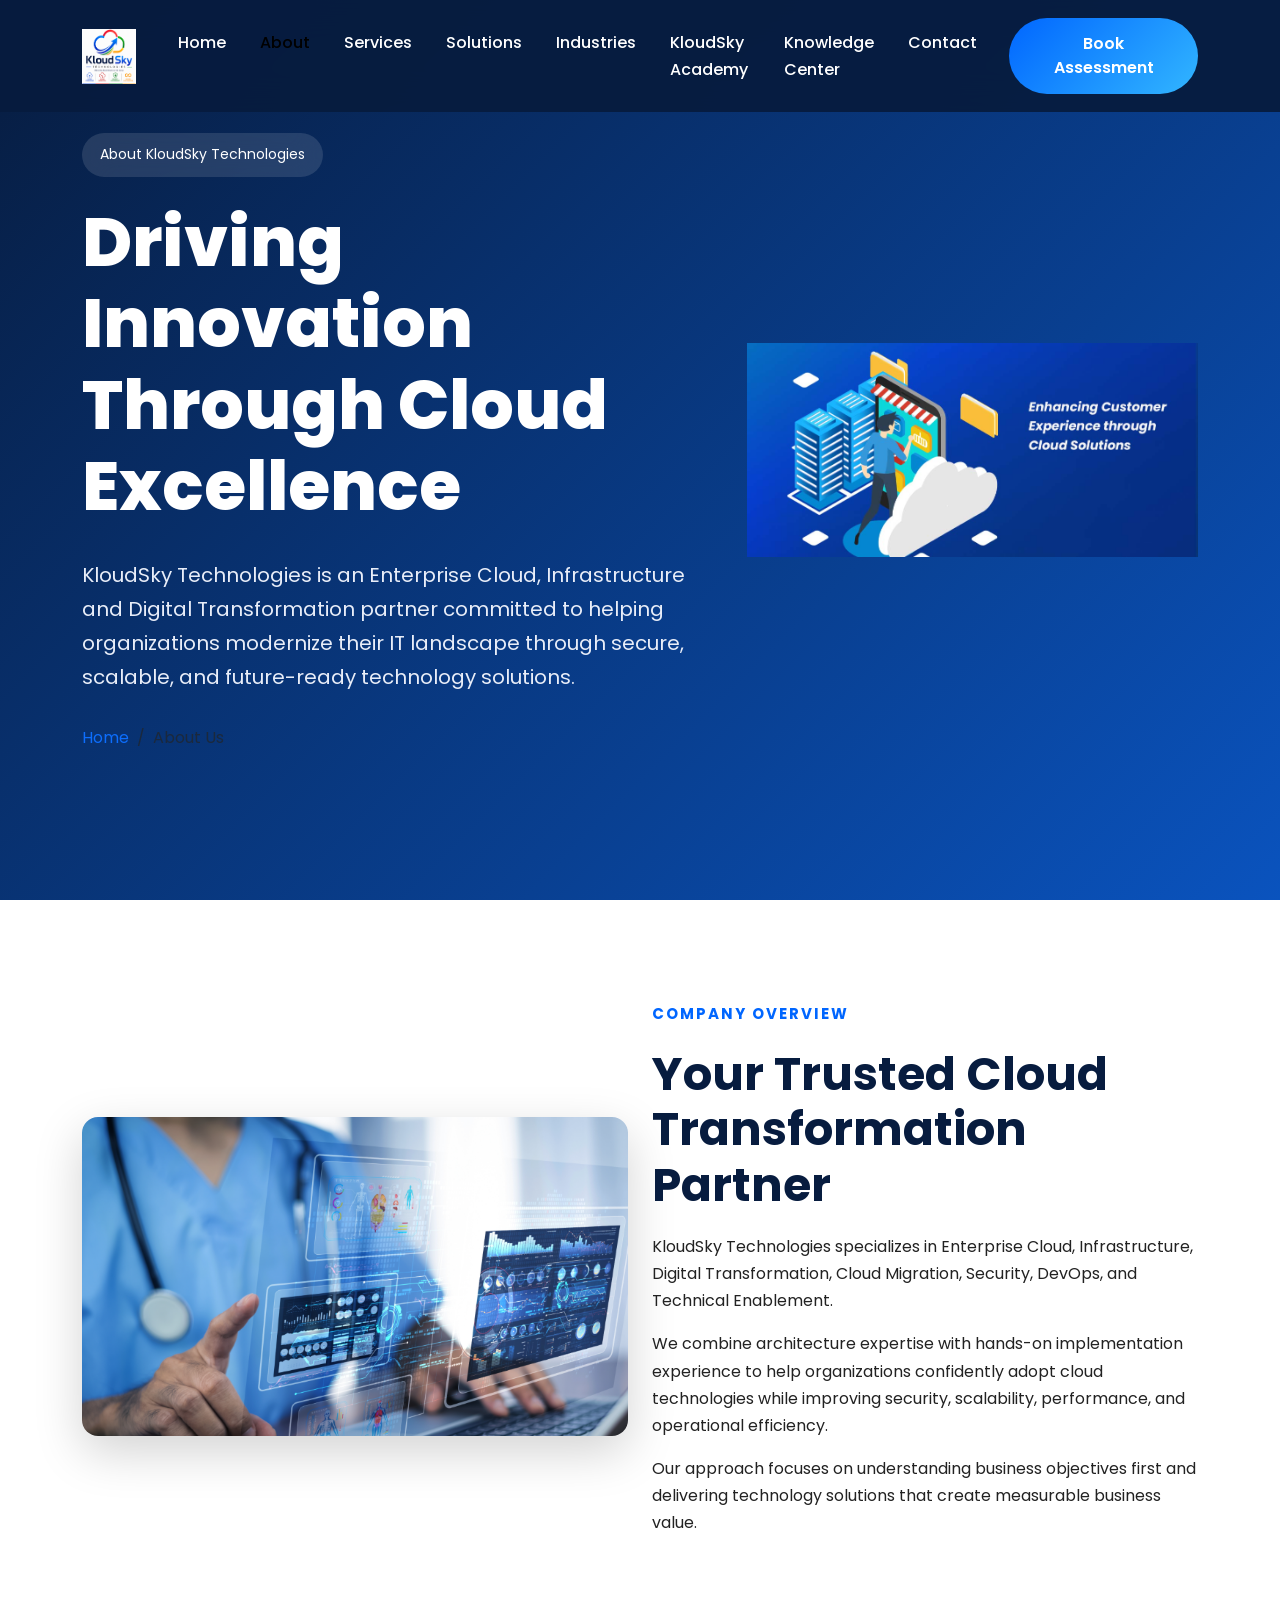
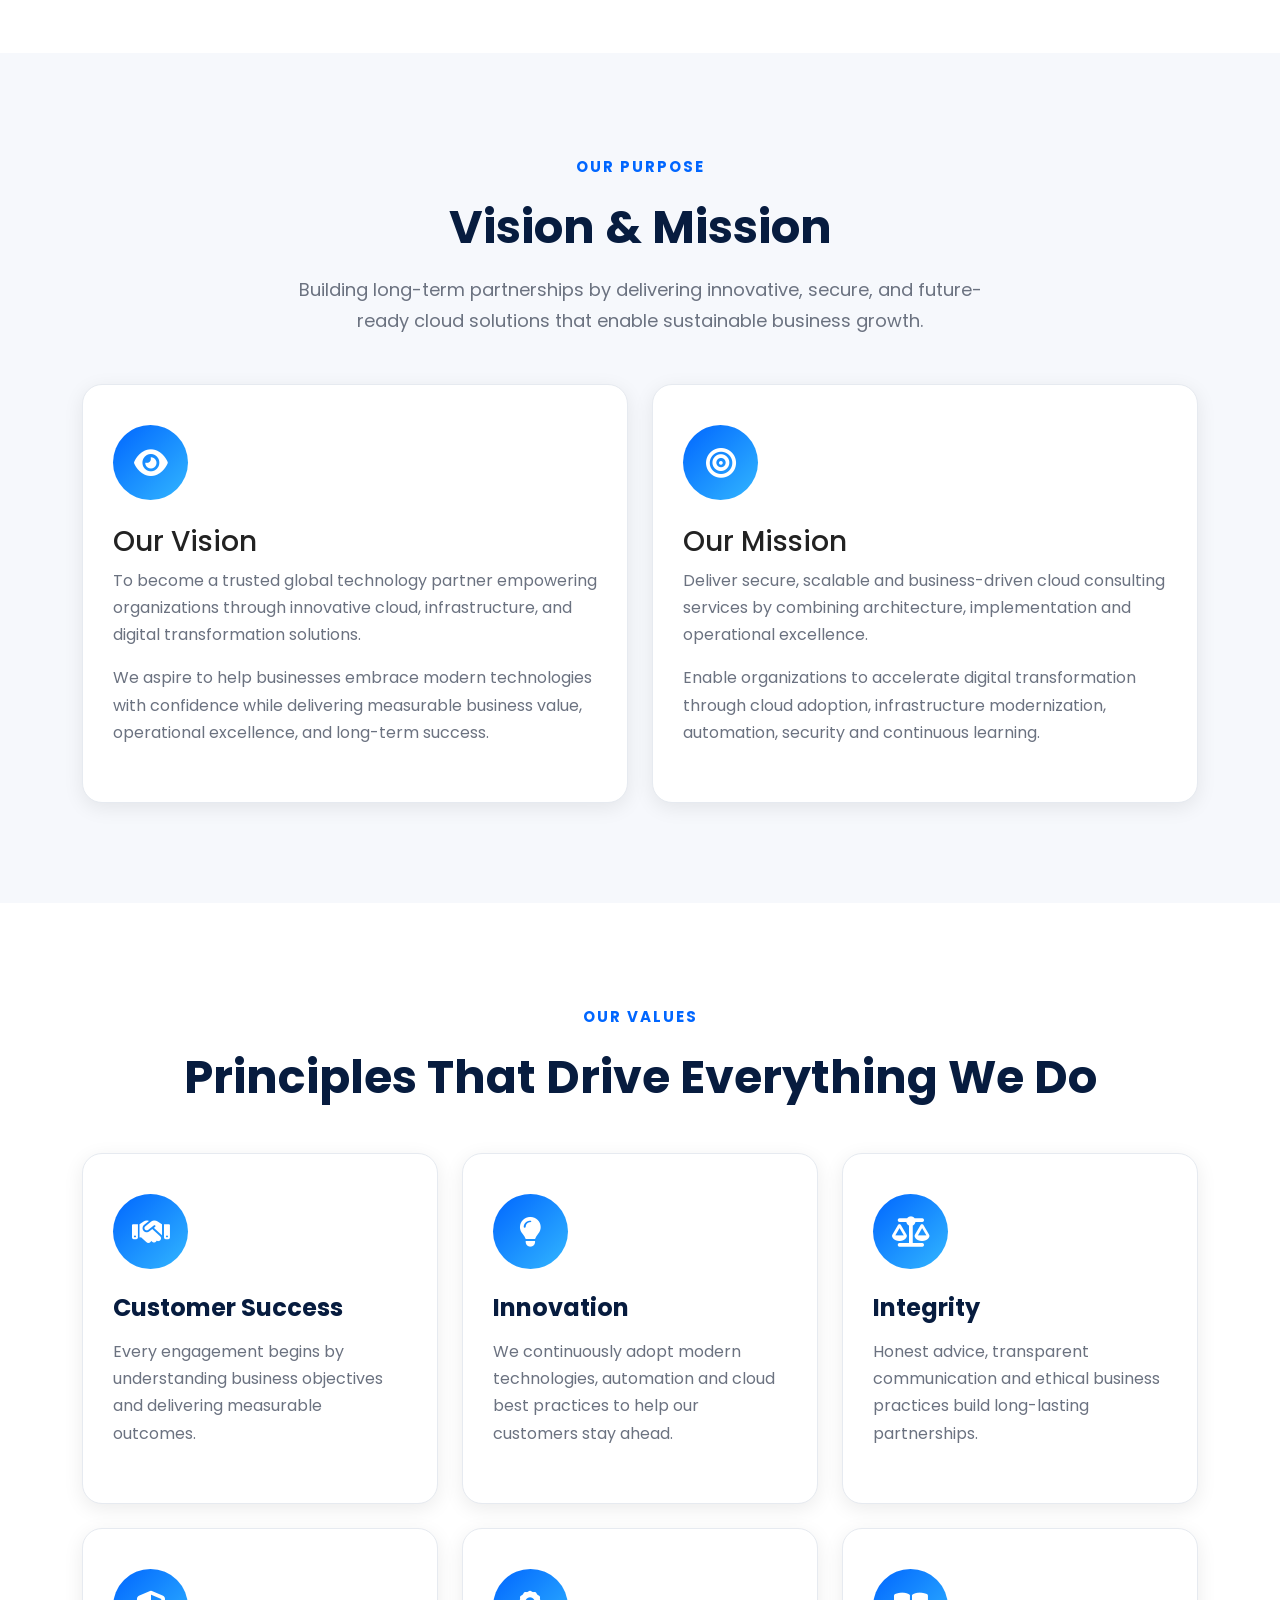
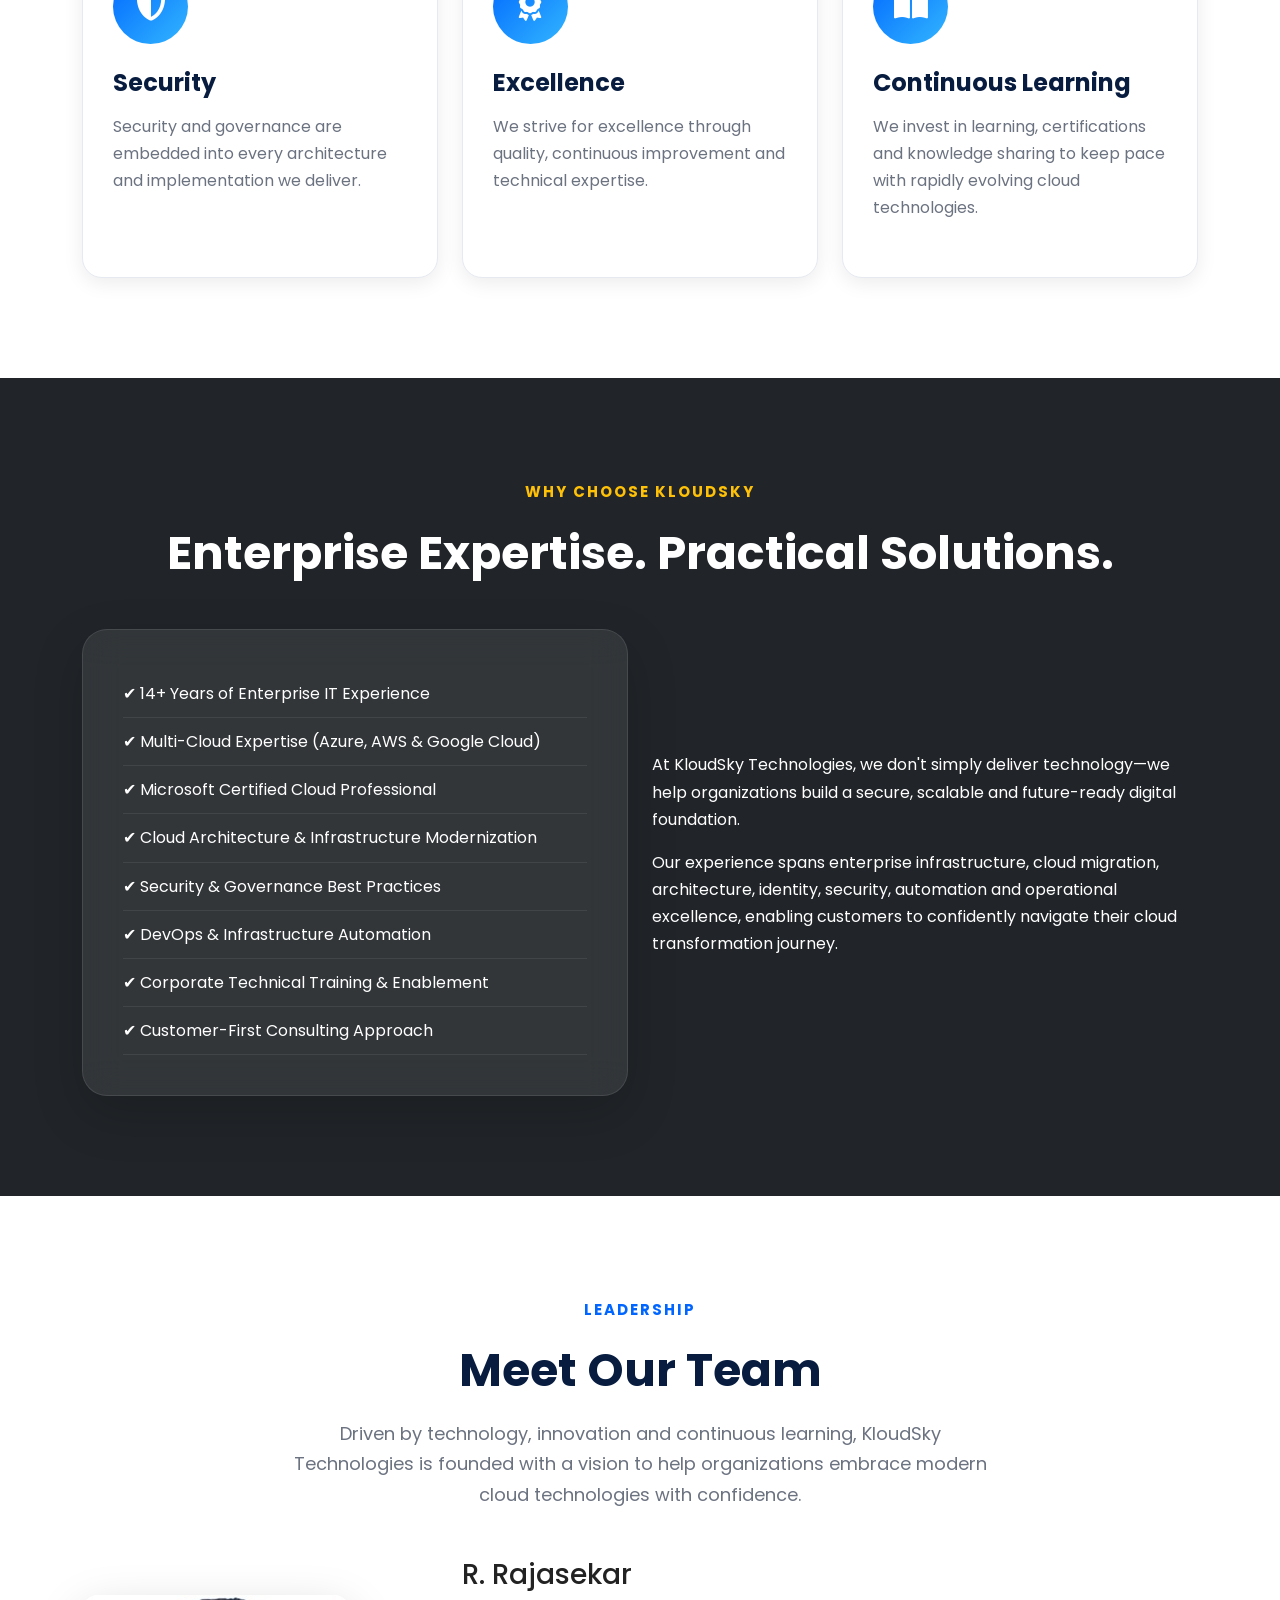
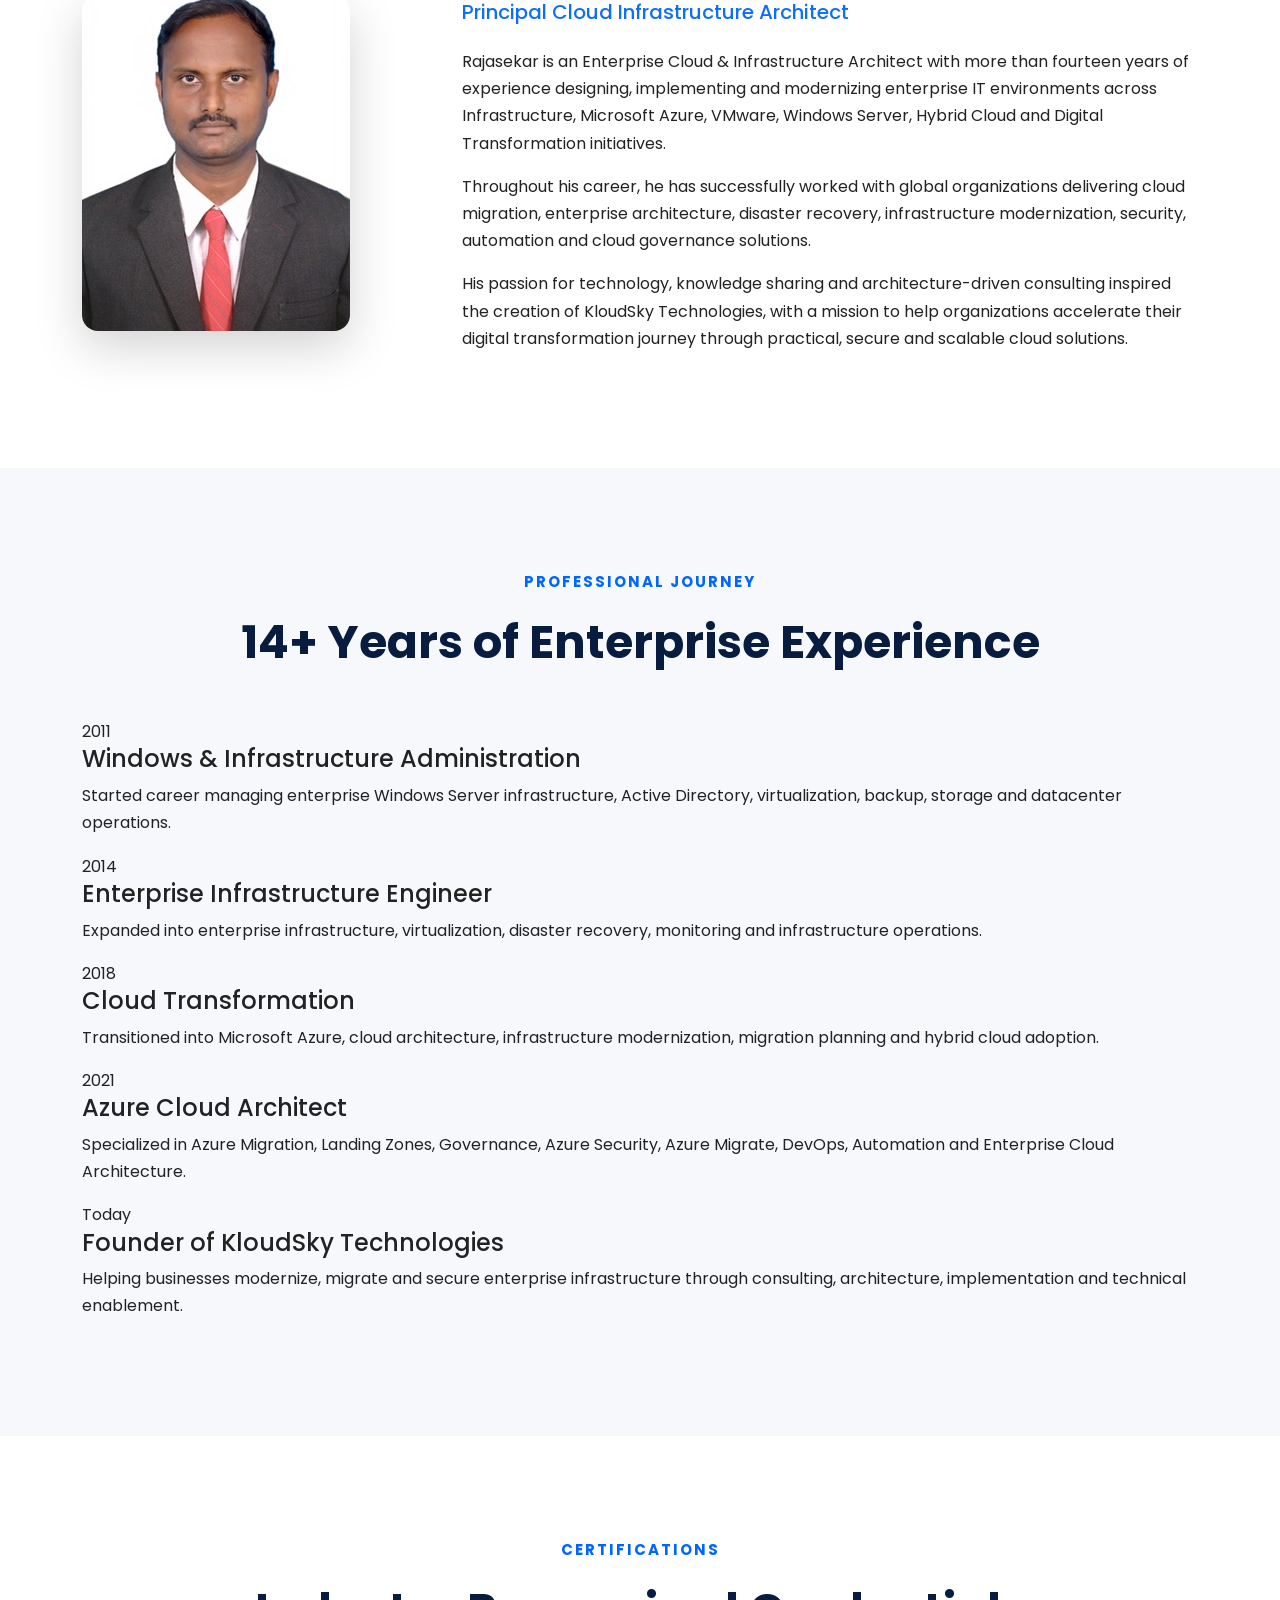
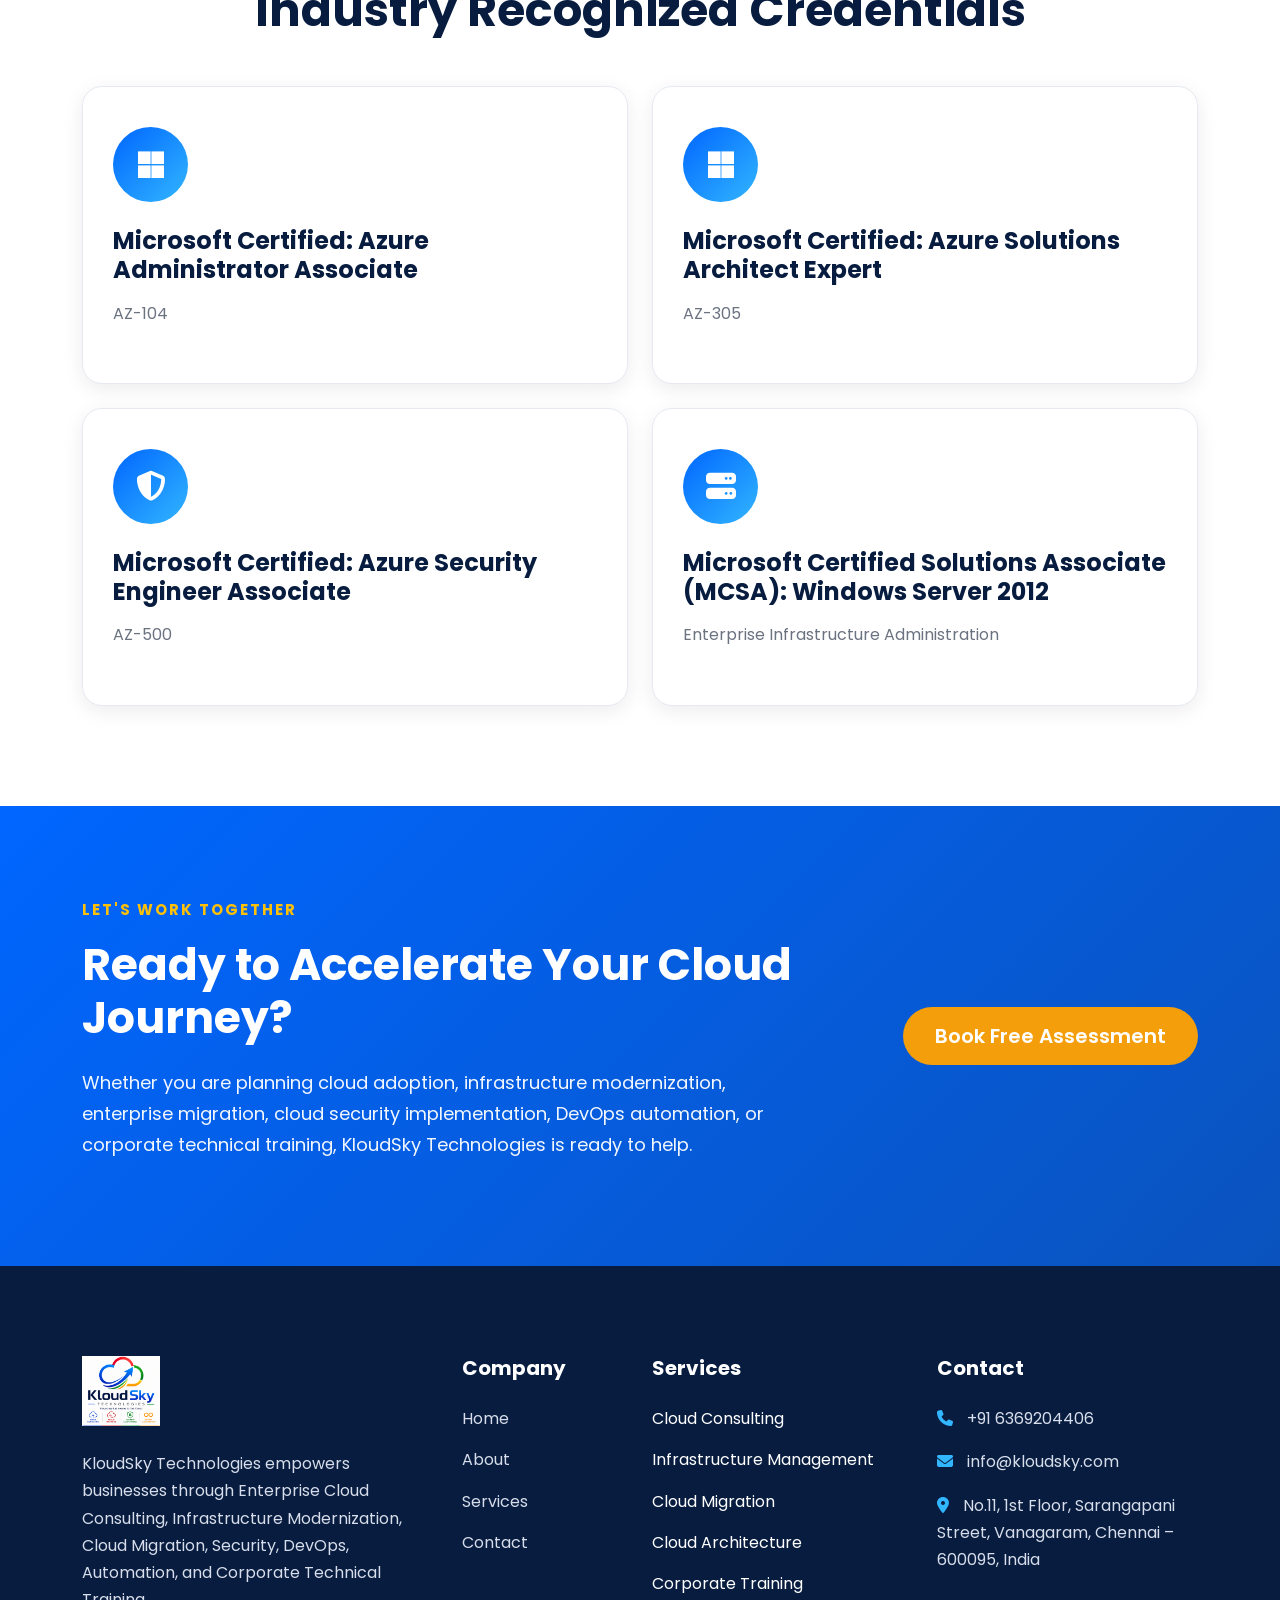
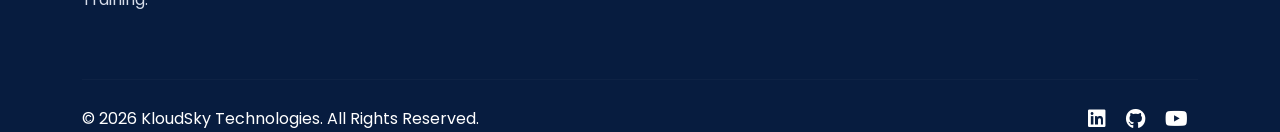
==== about.html @ 40ca948e "Update about.html" ====
<!DOCTYPE html>
<html lang="en">

<head>

    <!-- ===========================================================
        KloudSky Technologies
        About Us
    ============================================================ -->

    <meta charset="UTF-8">
    <meta name="viewport" content="width=device-width, initial-scale=1.0">

    <title>About Us | KloudSky Technologies</title>

    <meta name="description"
        content="Learn about KloudSky Technologies, our vision, mission, values, leadership, certifications and enterprise cloud consulting expertise.">

    <meta name="keywords"
        content="KloudSky, About, Cloud Consulting, Azure Architect, Infrastructure, Cloud Migration">

    <meta name="author"
        content="KloudSky Technologies">

    <!-- Bootstrap -->

    <link href="https://cdn.jsdelivr.net/npm/bootstrap@5.3.3/dist/css/bootstrap.min.css"
        rel="stylesheet">

    <!-- Font Awesome -->

    <link rel="stylesheet"
        href="https://cdnjs.cloudflare.com/ajax/libs/font-awesome/6.6.0/css/all.min.css">

    <!-- Google Font -->

    <link rel="preconnect"
        href="https://fonts.googleapis.com">

    <link rel="preconnect"
        href="https://fonts.gstatic.com"
        crossorigin>

    <link href="https://fonts.googleapis.com/css2?family=Poppins:wght@300;400;500;600;700;800&display=swap"
        rel="stylesheet">

    <!-- AOS -->

    <link href="https://unpkg.com/aos@2.3.4/dist/aos.css"
        rel="stylesheet">

    <!-- Shared CSS -->

    <link rel="stylesheet"
        href="assets/css/style.css">

</head>

<body>

    <!-- ==========================================
                Navigation
    =========================================== -->

    <header>

        <nav class="navbar navbar-expand-lg fixed-top">

            <div class="container">

                <a class="navbar-brand"
                    href="index.html">

                    <img src="assets/images/logo.png"
                        height="55"
                        alt="KloudSky">

                </a>

                <button class="navbar-toggler"
                    type="button"
                    data-bs-toggle="collapse"
                    data-bs-target="#navbarMenu">

                    <i class="fas fa-bars"></i>

                </button>

                <div class="collapse navbar-collapse"
                    id="navbarMenu">

                    <ul class="navbar-nav ms-auto">

                        <li class="nav-item">
                            <a href="index.html"
                                class="nav-link">
                                Home
                            </a>
                        </li>

                        <li class="nav-item">
                            <a href="about.html"
                                class="nav-link active">
                                About
                            </a>
                        </li>

                        <li class="nav-item">
                            <a href="services.html"
                                class="nav-link">
                                Services
                            </a>
                        </li>

                        <li class="nav-item">
                            <a href="solutions.html"
                                class="nav-link">
                                Solutions
                            </a>
                        </li>

                        <li class="nav-item">
                            <a href="industries.html"
                                class="nav-link">
                                Industries
                            </a>
                        </li>

                        <li class="nav-item">
                            <a href="academy.html"
                                class="nav-link">
                                KloudSky Academy
                            </a>
                        </li>

                        <li class="nav-item">
                            <a href="knowledge.html"
                                class="nav-link">
                                Knowledge Center
                            </a>
                        </li>

                        <li class="nav-item">
                            <a href="contact.html"
                                class="nav-link">
                                Contact
                            </a>
                        </li>

                    </ul>

                    <a href="contact.html"
                        class="btn btn-primary ms-lg-4">

                        Book Assessment

                    </a>

                </div>

            </div>

        </nav>

    </header>


    <!-- ==========================================
                About Hero Banner
    =========================================== -->

    <section class="hero-section">

        <div class="hero-overlay"></div>

        <div class="container">

            <div class="row align-items-center">

                <div class="col-lg-7">

                    <span class="hero-tag">

                        About KloudSky Technologies

                    </span>

                    <h1>

                        Driving Innovation Through
                        Cloud Excellence

                    </h1>

                    <p>

                        KloudSky Technologies is an Enterprise Cloud,
                        Infrastructure and Digital Transformation partner
                        committed to helping organizations modernize
                        their IT landscape through secure, scalable,
                        and future-ready technology solutions.

                    </p>

                    <nav aria-label="breadcrumb">

                        <ol class="breadcrumb">

                            <li class="breadcrumb-item">

                                <a href="index.html">

                                    Home

                                </a>

                            </li>

                            <li class="breadcrumb-item active">

                                About Us

                            </li>

                        </ol>

                    </nav>

                </div>

                <div class="col-lg-5">

                    <img src="assets/images/about-banner.png"
                        class="img-fluid"
                        alt="About KloudSky">

                </div>

            </div>

        </div>

    </section>


    <!-- ==========================================
            Company Overview
    =========================================== -->

    <section class="section-padding">

        <div class="container">

            <div class="row align-items-center">

                <div class="col-lg-6"
                    data-aos="fade-right">

                    <img src="assets/images/company-overview.png"
                        class="img-fluid rounded-4 shadow-lg"
                        alt="Company Overview">

                </div>

                <div class="col-lg-6"
                    data-aos="fade-left">

                    <span class="section-tag">

                        Company Overview

                    </span>

                    <h2 class="section-title">

                        Your Trusted Cloud Transformation Partner

                    </h2>

                    <p>

                        KloudSky Technologies specializes in Enterprise Cloud,
                        Infrastructure, Digital Transformation, Cloud Migration,
                        Security, DevOps, and Technical Enablement.

                    </p>

                    <p>

                        We combine architecture expertise with hands-on implementation
                        experience to help organizations confidently adopt cloud
                        technologies while improving security, scalability,
                        performance, and operational efficiency.

                    </p>

                    <p>

                        Our approach focuses on understanding business objectives
                        first and delivering technology solutions that create
                        measurable business value.

                    </p>

                </div>

            </div>

        </div>

    </section>

        <!-- ==========================================
                Vision & Mission
    =========================================== -->

    <section class="section-padding section-light">

        <div class="container">

            <div class="text-center mb-5">

                <span class="section-tag">

                    Our Purpose

                </span>

                <h2 class="section-title">

                    Vision & Mission

                </h2>

                <p class="section-subtitle">

                    Building long-term partnerships by delivering innovative,
                    secure, and future-ready cloud solutions that enable
                    sustainable business growth.

                </p>

            </div>

            <div class="row g-4">

                <div class="col-lg-6">

                    <div class="feature-card h-100">

                        <i class="fa-solid fa-eye"></i>

                        <h3>

                            Our Vision

                        </h3>

                        <p>

                            To become a trusted global technology partner
                            empowering organizations through innovative cloud,
                            infrastructure, and digital transformation solutions.

                        </p>

                        <p>

                            We aspire to help businesses embrace modern
                            technologies with confidence while delivering
                            measurable business value, operational excellence,
                            and long-term success.

                        </p>

                    </div>

                </div>

                <div class="col-lg-6">

                    <div class="feature-card h-100">

                        <i class="fa-solid fa-bullseye"></i>

                        <h3>

                            Our Mission

                        </h3>

                        <p>

                            Deliver secure, scalable and business-driven cloud
                            consulting services by combining architecture,
                            implementation and operational excellence.

                        </p>

                        <p>

                            Enable organizations to accelerate digital
                            transformation through cloud adoption,
                            infrastructure modernization, automation,
                            security and continuous learning.

                        </p>

                    </div>

                </div>

            </div>

        </div>

    </section>



    <!-- ==========================================
                    Core Values
    =========================================== -->

    <section class="section-padding">

        <div class="container">

            <div class="text-center mb-5">

                <span class="section-tag">

                    Our Values

                </span>

                <h2 class="section-title">

                    Principles That Drive Everything We Do

                </h2>

            </div>

            <div class="row g-4">

                <div class="col-lg-4">

                    <div class="feature-card">

                        <i class="fa-solid fa-handshake"></i>

                        <h4>

                            Customer Success

                        </h4>

                        <p>

                            Every engagement begins by understanding business
                            objectives and delivering measurable outcomes.

                        </p>

                    </div>

                </div>

                <div class="col-lg-4">

                    <div class="feature-card">

                        <i class="fa-solid fa-lightbulb"></i>

                        <h4>

                            Innovation

                        </h4>

                        <p>

                            We continuously adopt modern technologies,
                            automation and cloud best practices to help our
                            customers stay ahead.

                        </p>

                    </div>

                </div>

                <div class="col-lg-4">

                    <div class="feature-card">

                        <i class="fa-solid fa-scale-balanced"></i>

                        <h4>

                            Integrity

                        </h4>

                        <p>

                            Honest advice, transparent communication and
                            ethical business practices build long-lasting
                            partnerships.

                        </p>

                    </div>

                </div>

                <div class="col-lg-4">

                    <div class="feature-card">

                        <i class="fa-solid fa-shield-halved"></i>

                        <h4>

                            Security

                        </h4>

                        <p>

                            Security and governance are embedded into every
                            architecture and implementation we deliver.

                        </p>

                    </div>

                </div>

                <div class="col-lg-4">

                    <div class="feature-card">

                        <i class="fa-solid fa-award"></i>

                        <h4>

                            Excellence

                        </h4>

                        <p>

                            We strive for excellence through quality,
                            continuous improvement and technical expertise.

                        </p>

                    </div>

                </div>

                <div class="col-lg-4">

                    <div class="feature-card">

                        <i class="fa-solid fa-book-open"></i>

                        <h4>

                            Continuous Learning

                        </h4>

                        <p>

                            We invest in learning, certifications and
                            knowledge sharing to keep pace with rapidly
                            evolving cloud technologies.

                        </p>

                    </div>

                </div>

            </div>

        </div>

    </section>



    <!-- ==========================================
                Why Choose KloudSky
    =========================================== -->

    <section class="section-padding bg-dark text-white">

        <div class="container">

            <div class="text-center mb-5">

                <span class="section-tag text-warning">

                    Why Choose KloudSky

                </span>

                <h2 class="section-title text-white">

                    Enterprise Expertise. Practical Solutions.

                </h2>

            </div>

            <div class="row g-4">

                <div class="col-lg-6">

                    <div class="hero-card">

                        <ul>

                            <li>✔ 14+ Years of Enterprise IT Experience</li>

                            <li>✔ Multi-Cloud Expertise (Azure, AWS & Google Cloud)</li>

                            <li>✔ Microsoft Certified Cloud Professional</li>

                            <li>✔ Cloud Architecture & Infrastructure Modernization</li>

                            <li>✔ Security & Governance Best Practices</li>

                            <li>✔ DevOps & Infrastructure Automation</li>

                            <li>✔ Corporate Technical Training & Enablement</li>

                            <li>✔ Customer-First Consulting Approach</li>

                        </ul>

                    </div>

                </div>

                <div class="col-lg-6 d-flex align-items-center">

                    <div>

                        <p>

                            At KloudSky Technologies, we don't simply deliver
                            technology—we help organizations build a secure,
                            scalable and future-ready digital foundation.

                        </p>

                        <p>

                            Our experience spans enterprise infrastructure,
                            cloud migration, architecture, identity,
                            security, automation and operational excellence,
                            enabling customers to confidently navigate
                            their cloud transformation journey.

                        </p>

                    </div>

                </div>

            </div>

        </div>

    </section>

        <!-- ==========================================
                Leadership
    =========================================== -->

    <section class="section-padding">

        <div class="container">

            <div class="text-center mb-5">

                <span class="section-tag">

                    Leadership

                </span>

                <h2 class="section-title">

                    Meet Our Team

                </h2>

                <p class="section-subtitle">

                    Driven by technology, innovation and continuous learning,
                    KloudSky Technologies is founded with a vision to help
                    organizations embrace modern cloud technologies with
                    confidence.

                </p>

            </div>

            <div class="row align-items-center">

                <div class="col-lg-4 text-center"
                    data-aos="fade-right">

                    <img src="assets/images/founder.png"
                        class="img-fluid rounded-4 shadow-lg founder-image"
                        alt="Founder">

                </div>

                <div class="col-lg-8"
                    data-aos="fade-left">

                    <h3>

                        R. Rajasekar

                    </h3>

                    <h5 class="text-primary mb-4">

                        Principal Cloud Infrastructure Architect

                    </h5>

                    <p>

                        Rajasekar is an Enterprise Cloud & Infrastructure
                        Architect with more than fourteen years of experience
                        designing, implementing and modernizing enterprise
                        IT environments across Infrastructure, Microsoft Azure,
                        VMware, Windows Server, Hybrid Cloud and Digital
                        Transformation initiatives.

                    </p>

                    <p>

                        Throughout his career, he has successfully worked with
                        global organizations delivering cloud migration,
                        enterprise architecture, disaster recovery,
                        infrastructure modernization, security,
                        automation and cloud governance solutions.

                    </p>

                    <p>

                        His passion for technology, knowledge sharing and
                        architecture-driven consulting inspired the creation
                        of KloudSky Technologies, with a mission to help
                        organizations accelerate their digital transformation
                        journey through practical, secure and scalable cloud
                        solutions.

                    </p>

                </div>

            </div>

        </div>

    </section>


    <!-- ==========================================
                Professional Journey
    =========================================== -->

    <section class="section-padding section-light">

        <div class="container">

            <div class="text-center mb-5">

                <span class="section-tag">

                    Professional Journey

                </span>

                <h2 class="section-title">

                    14+ Years of Enterprise Experience

                </h2>

            </div>

            <div class="timeline">

                <div class="timeline-item">

                    <div class="timeline-year">

                        2011

                    </div>

                    <div class="timeline-content">

                        <h4>

                            Windows & Infrastructure Administration

                        </h4>

                        <p>

                            Started career managing enterprise Windows Server
                            infrastructure, Active Directory, virtualization,
                            backup, storage and datacenter operations.

                        </p>

                    </div>

                </div>

                <div class="timeline-item">

                    <div class="timeline-year">

                        2014

                    </div>

                    <div class="timeline-content">

                        <h4>

                            Enterprise Infrastructure Engineer

                        </h4>

                        <p>

                            Expanded into enterprise infrastructure,
                            virtualization, disaster recovery,
                            monitoring and infrastructure operations.

                        </p>

                    </div>

                </div>

                <div class="timeline-item">

                    <div class="timeline-year">

                        2018

                    </div>

                    <div class="timeline-content">

                        <h4>

                            Cloud Transformation

                        </h4>

                        <p>

                            Transitioned into Microsoft Azure,
                            cloud architecture,
                            infrastructure modernization,
                            migration planning
                            and hybrid cloud adoption.

                        </p>

                    </div>

                </div>

                <div class="timeline-item">

                    <div class="timeline-year">

                        2021

                    </div>

                    <div class="timeline-content">

                        <h4>

                            Azure Cloud Architect

                        </h4>

                        <p>

                            Specialized in Azure Migration,
                            Landing Zones,
                            Governance,
                            Azure Security,
                            Azure Migrate,
                            DevOps,
                            Automation
                            and Enterprise Cloud Architecture.

                        </p>

                    </div>

                </div>

                <div class="timeline-item">

                    <div class="timeline-year">

                        Today

                    </div>

                    <div class="timeline-content">

                        <h4>

                            Founder of KloudSky Technologies

                        </h4>

                        <p>

                            Helping businesses modernize,
                            migrate and secure enterprise
                            infrastructure through consulting,
                            architecture,
                            implementation
                            and technical enablement.

                        </p>

                    </div>

                </div>

            </div>

        </div>

    </section>


    <!-- ==========================================
                Professional Certifications
    =========================================== -->

    <section class="section-padding">

        <div class="container">

            <div class="text-center mb-5">

                <span class="section-tag">

                    Certifications

                </span>

                <h2 class="section-title">

                    Industry Recognized Credentials

                </h2>

            </div>

            <div class="row g-4">

                <div class="col-lg-6">

                    <div class="feature-card">

                        <i class="fab fa-microsoft"></i>

                        <h4>

                            Microsoft Certified: Azure Administrator Associate

                        </h4>

                        <p>

                            AZ-104

                        </p>

                    </div>

                </div>

                <div class="col-lg-6">

                    <div class="feature-card">

                        <i class="fab fa-microsoft"></i>

                        <h4>

                            Microsoft Certified: Azure Solutions Architect Expert

                        </h4>

                        <p>

                            AZ-305

                        </p>

                    </div>

                </div>

                <div class="col-lg-6">

                    <div class="feature-card">

                        <i class="fas fa-shield-halved"></i>

                        <h4>

                            Microsoft Certified: Azure Security Engineer Associate

                        </h4>

                        <p>

                            AZ-500

                        </p>

                    </div>

                </div>

                <div class="col-lg-6">

                    <div class="feature-card">

                        <i class="fas fa-server"></i>

                        <h4>

                            Microsoft Certified Solutions Associate (MCSA):
                            Windows Server 2012

                        </h4>

                        <p>

                            Enterprise Infrastructure Administration

                        </p>

                    </div>

                </div>

            </div>

        </div>

    </section>

        <!-- ==========================================
                Call To Action
    =========================================== -->

    <section class="cta-section">

        <div class="container">

            <div class="row align-items-center">

                <div class="col-lg-8">

                    <span class="section-tag text-warning">

                        Let's Work Together

                    </span>

                    <h2 class="text-white mt-3">

                        Ready to Accelerate Your Cloud Journey?

                    </h2>

                    <p class="text-white mt-4">

                        Whether you are planning cloud adoption,
                        infrastructure modernization,
                        enterprise migration,
                        cloud security implementation,
                        DevOps automation,
                        or corporate technical training,
                        KloudSky Technologies is ready to help.

                    </p>

                </div>

                <div class="col-lg-4 text-lg-end mt-4 mt-lg-0">

                    <a href="contact.html"
                        class="btn btn-warning btn-lg">

                        Book Free Assessment

                    </a>

                </div>

            </div>

        </div>

    </section>


    <!-- ==========================================
                Footer
    =========================================== -->

    <footer class="footer">

        <div class="container">

            <div class="row gy-5">

                <div class="col-lg-4">

                    <img src="assets/images/logo.png"
                        height="70"
                        alt="KloudSky Technologies">

                    <p class="mt-4">

                        KloudSky Technologies empowers businesses through
                        Enterprise Cloud Consulting,
                        Infrastructure Modernization,
                        Cloud Migration,
                        Security,
                        DevOps,
                        Automation,
                        and Corporate Technical Training.

                    </p>

                </div>

                <div class="col-lg-2">

                    <h5>

                        Company

                    </h5>

                    <ul class="footer-links">

                        <li><a href="index.html">Home</a></li>

                        <li><a href="about.html">About</a></li>

                        <li><a href="services.html">Services</a></li>

                        <li><a href="contact.html">Contact</a></li>

                    </ul>

                </div>

                <div class="col-lg-3">

                    <h5>

                        Services

                    </h5>

                    <ul class="footer-links">

                        <li>Cloud Consulting</li>

                        <li>Infrastructure Management</li>

                        <li>Cloud Migration</li>

                        <li>Cloud Architecture</li>

                        <li>Corporate Training</li>

                    </ul>

                </div>

                <div class="col-lg-3">

                    <h5>

                        Contact

                    </h5>

                    <p>

                        <i class="fas fa-phone"></i>

                        +91 6369204406

                    </p>

                    <p>

                        <i class="fas fa-envelope"></i>

                        info@kloudsky.com

                    </p>

                    <p>

                        <i class="fas fa-location-dot"></i>

                        No.11, 1st Floor,
                        Sarangapani Street,
                        Vanagaram,
                        Chennai – 600095,
                        India

                    </p>

                </div>

            </div>

            <hr>

            <div class="row align-items-center">

                <div class="col-lg-6">

                    © <span id="copyrightYear"></span>
                    KloudSky Technologies.
                    All Rights Reserved.

                </div>

                <div class="col-lg-6 text-lg-end mt-3 mt-lg-0">

                    <a href="https://www.linkedin.com"
                        target="_blank">

                        <i class="fab fa-linkedin fa-lg me-3"></i>

                    </a>

                    <a href="#">

                        <i class="fab fa-github fa-lg me-3"></i>

                    </a>

                    <a href="#">

                        <i class="fab fa-youtube fa-lg"></i>

                    </a>

                </div>

            </div>

        </div>

    </footer>


    <!-- ==========================================
                Back To Top
    =========================================== -->

    <button id="backToTop">

        <i class="fas fa-chevron-up"></i>

    </button>


    <!-- ==========================================
                JavaScript
    =========================================== -->

    <script src="https://cdn.jsdelivr.net/npm/bootstrap@5.3.3/dist/js/bootstrap.bundle.min.js"></script>

    <script src="https://unpkg.com/aos@2.3.4/dist/aos.js"></script>

    <script>

        AOS.init({

            duration:1000,

            once:true

        });

    </script>

    <script src="assets/js/main.js"></script>

</body>

</html>
---- assets/css/style.css ----
/*=============================================================
 KloudSky Technologies
 Enterprise Cloud & Infrastructure Consulting
 Global Stylesheet
 Version : 1.0
 Author  : KloudSky Technologies

 Theme Colors
 --------------------------------------------------------------
 Primary Blue  : #0066FF
 Dark Navy     : #071C3F
 Sky Blue      : #32B6FF
 Green         : #20C997
 Orange        : #F59E0B
 White         : #FFFFFF
 Light Gray    : #F6F8FC
 Text Gray     : #6B7280
==============================================================*/


/*==============================================================
    Google Font
==============================================================*/

@import url('https://fonts.googleapis.com/css2?family=Poppins:wght@300;400;500;600;700;800&display=swap');


/*==============================================================
    CSS Variables
==============================================================*/

:root{

    --primary:#0066FF;
    --secondary:#32B6FF;
    --dark:#071C3F;
    --green:#20C997;
    --orange:#F59E0B;
    --white:#ffffff;
    --light:#F6F8FC;
    --gray:#6B7280;
    --border:#E6EAF0;

    --shadow-sm:0 5px 20px rgba(0,0,0,.08);

    --shadow-md:0 10px 35px rgba(0,0,0,.12);

    --shadow-lg:0 18px 50px rgba(0,0,0,.18);

    --radius:18px;

    --transition:.35s ease;

}


/*==============================================================
    Reset
==============================================================*/

*{

    margin:0;

    padding:0;

    box-sizing:border-box;

}

html{

    scroll-behavior:smooth;

}

body{

    font-family:'Poppins',sans-serif;

    background:var(--white);

    color:#222;

    overflow-x:hidden;

    line-height:1.7;

}


/*==============================================================
    Common
==============================================================*/

img{

    max-width:100%;

    display:block;

}

a{

    text-decoration:none;

    transition:var(--transition);

}

ul{

    list-style:none;

    padding:0;

    margin:0;

}

.section-padding{

    padding:100px 0;

}

.bg-white{

    background:#fff;

}

.bg-dark{

    background:var(--dark);

}

.section-light{

    background:var(--light);

}

.section-tag{

    color:var(--primary);

    font-size:15px;

    text-transform:uppercase;

    font-weight:700;

    letter-spacing:2px;

}

.section-title{

    font-size:46px;

    font-weight:700;

    margin:20px 0;

    color:var(--dark);

}

.section-subtitle{

    max-width:720px;

    margin:auto;

    color:var(--gray);

    font-size:18px;

}


/*==============================================================
    Loader
==============================================================*/

#loader{

    position:fixed;

    inset:0;

    background:#071C3F;

    display:flex;

    justify-content:center;

    align-items:center;

    z-index:99999;

}

.loader-content{

    text-align:center;

    color:#fff;

}

.loader-logo{

    width:140px;

    margin:auto;

    animation:floatLogo 2s infinite ease-in-out;

}

.loader-content h3{

    margin-top:25px;

    font-weight:700;

}

.loader-content p{

    opacity:.8;

}


/*==============================================================
    Navigation
==============================================================*/

.navbar{

    background:rgba(7,28,63,.95);

    backdrop-filter:blur(18px);

    padding:18px 0;

    transition:.4s;

    box-shadow:var(--shadow-sm);

}

.navbar-brand img{

    transition:.3s;

}

.navbar-brand img:hover{

    transform:scale(1.05);

}

.nav-link{

    color:#fff;

    margin-left:18px;

    font-weight:500;

    position:relative;

}

.nav-link:hover{

    color:#32B6FF;

}

.nav-link::after{

    content:"";

    position:absolute;

    left:0;

    bottom:-8px;

    width:0;

    height:2px;

    background:#32B6FF;

    transition:.3s;

}

.nav-link:hover::after{

    width:100%;

}

.navbar-toggler{

    border:none;

    color:#fff;

    font-size:28px;

}

.navbar-toggler:focus{

    box-shadow:none;

}


/*==============================================================
    Buttons
==============================================================*/

.btn{

    border-radius:50px;

    padding:14px 32px;

    font-weight:600;

    transition:.35s;

}

.btn-primary{

    background:linear-gradient(135deg,#0066FF,#32B6FF);

    border:none;

}

.btn-primary:hover{

    transform:translateY(-4px);

    box-shadow:var(--shadow-md);

}

.btn-outline-light{

    border:2px solid #fff;

}

.btn-outline-light:hover{

    background:#fff;

    color:#0066FF;

}

.btn-warning{

    background:#F59E0B;

    border:none;

    color:#fff;

}

.btn-warning:hover{

    background:#e58f05;

}


/*==============================================================
    Hero Section
==============================================================*/

.hero-section{

    position:relative;

    min-height:100vh;

    display:flex;

    align-items:center;

    background:linear-gradient(135deg,#071C3F,#0A53BE);

    overflow:hidden;

    color:#fff;

}

.hero-overlay{

    position:absolute;

    inset:0;

    background:url('../images/cloud-pattern.png');

    opacity:.08;

}

.hero-section .container{

    position:relative;

    z-index:2;

}

.hero-tag{

    display:inline-block;

    background:rgba(255,255,255,.12);

    padding:10px 18px;

    border-radius:40px;

    margin-bottom:25px;

    font-size:14px;

    backdrop-filter:blur(15px);

}

.hero-section h1{

    font-size:68px;

    line-height:1.2;

    font-weight:800;

}

.hero-section h1 span{

    color:#32B6FF;

}

.hero-section p{

    margin:30px 0;

    font-size:20px;

    max-width:650px;

    color:#E8EDF8;

}

.hero-buttons{

    display:flex;

    gap:18px;

    margin-top:35px;

}

.hero-highlights{

    display:flex;

    flex-wrap:wrap;

    gap:20px;

    margin-top:60px;

}

.hero-highlights div{

    background:rgba(255,255,255,.10);

    padding:15px 25px;

    border-radius:50px;

    backdrop-filter:blur(12px);

}

.hero-card{

    background:rgba(255,255,255,.08);

    border:1px solid rgba(255,255,255,.10);

    border-radius:25px;

    padding:40px;

    backdrop-filter:blur(18px);

    box-shadow:var(--shadow-lg);

}

.hero-card h4{

    margin-bottom:25px;

}

.hero-card li{

    padding:10px 0;

    border-bottom:1px solid rgba(255,255,255,.08);

}

.scroll-down{

    position:absolute;

    bottom:30px;

    left:50%;

    transform:translateX(-50%);

    font-size:32px;

    animation:bounce 2s infinite;

}

/*==============================================================
    Company Overview
==============================================================*/

.mini-card{

    background:#ffffff;

    border-radius:18px;

    padding:30px;

    margin-top:20px;

    text-align:center;

    box-shadow:var(--shadow-sm);

    transition:var(--transition);

    border:1px solid var(--border);

}

.mini-card:hover{

    transform:translateY(-10px);

    box-shadow:var(--shadow-md);

}

.mini-card h3{

    color:var(--primary);

    font-size:42px;

    font-weight:700;

}

.mini-card p{

    margin-top:10px;

    color:var(--gray);

    font-weight:500;

}


/*==============================================================
    Feature Cards
==============================================================*/

.feature-card{

    background:#ffffff;

    border-radius:20px;

    padding:40px 30px;

    height:100%;

    transition:.35s;

    border:1px solid var(--border);

    box-shadow:var(--shadow-sm);

}

.feature-card:hover{

    transform:translateY(-12px);

    box-shadow:var(--shadow-lg);

}

.feature-card i{

    width:75px;

    height:75px;

    background:linear-gradient(135deg,var(--primary),var(--secondary));

    color:#fff;

    border-radius:50%;

    display:flex;

    justify-content:center;

    align-items:center;

    font-size:30px;

    margin-bottom:25px;

}

.feature-card h4{

    color:var(--dark);

    font-weight:700;

    margin-bottom:15px;

}

.feature-card p{

    color:var(--gray);

}


/*==============================================================
    Service Cards
==============================================================*/

.service-card{

    background:#ffffff;

    padding:40px 30px;

    border-radius:22px;

    text-align:center;

    border:1px solid var(--border);

    transition:var(--transition);

    box-shadow:var(--shadow-sm);

    height:100%;

}

.service-card:hover{

    transform:translateY(-12px);

    box-shadow:var(--shadow-lg);

}

.service-card i{

    width:90px;

    height:90px;

    margin:auto;

    display:flex;

    justify-content:center;

    align-items:center;

    border-radius:50%;

    background:linear-gradient(135deg,#0066FF,#32B6FF);

    color:#fff;

    font-size:36px;

    margin-bottom:30px;

}

.service-card h4{

    font-size:24px;

    color:var(--dark);

    font-weight:700;

    margin-bottom:20px;

}

.service-card p{

    color:var(--gray);

    line-height:1.8;

}


/*==============================================================
    Technology Cards
==============================================================*/

.tech-card{

    background:rgba(255,255,255,.08);

    border-radius:18px;

    padding:35px 20px;

    transition:.35s;

    border:1px solid rgba(255,255,255,.08);

    height:100%;

}

.tech-card:hover{

    background:linear-gradient(135deg,#0066FF,#32B6FF);

    transform:translateY(-10px);

}

.tech-card i{

    margin-bottom:20px;

}

.tech-card h5{

    margin-top:20px;

    font-weight:600;

}


/*==============================================================
    Counter Section
==============================================================*/

.counter-box{

    background:#fff;

    padding:40px;

    border-radius:20px;

    box-shadow:var(--shadow-sm);

    transition:.35s;

    border:1px solid var(--border);

}

.counter-box:hover{

    transform:translateY(-10px);

    box-shadow:var(--shadow-md);

}

.counter-box h2{

    font-size:52px;

    color:var(--primary);

    font-weight:800;

}

.counter-box p{

    color:var(--gray);

    margin-top:10px;

    font-weight:500;

}


/*==============================================================
    CTA Section
==============================================================*/

.cta-section{

    background:linear-gradient(135deg,#0066FF,#0A53BE);

    color:#fff;

    padding:90px 0;

}

.cta-section h2{

    font-size:44px;

    font-weight:700;

}

.cta-section p{

    font-size:18px;

    opacity:.95;

    margin-top:20px;

}


/*==============================================================
    Footer
==============================================================*/

.footer{

    background:#071C3F;

    color:#fff;

    padding-top:90px;

}

.footer h5{

    margin-bottom:25px;

    font-weight:700;

}

.footer p{

    color:#D7DDEA;

}

.footer-links li{

    margin-bottom:14px;

}

.footer-links a{

    color:#D7DDEA;

    transition:.3s;

}

.footer-links a:hover{

    color:#32B6FF;

    padding-left:6px;

}

.footer hr{

    border-color:rgba(255,255,255,.1);

    margin:50px 0 25px;

}

.footer i{

    color:#32B6FF;

    margin-right:10px;

}

.footer .fab{

    color:#fff;

    transition:.3s;

}

.footer .fab:hover{

    color:#32B6FF;

}


/*==============================================================
    Back To Top
==============================================================*/

#backToTop{

    position:fixed;

    right:30px;

    bottom:30px;

    width:55px;

    height:55px;

    border:none;

    border-radius:50%;

    background:linear-gradient(135deg,#0066FF,#32B6FF);

    color:#fff;

    cursor:pointer;

    display:none;

    z-index:999;

    box-shadow:var(--shadow-md);

    transition:.35s;

}

#backToTop:hover{

    transform:translateY(-6px);

}


/*==============================================================
    Animations
==============================================================*/

@keyframes floatLogo{

    0%{transform:translateY(0);}

    50%{transform:translateY(-10px);}

    100%{transform:translateY(0);}

}

@keyframes bounce{

    0%,20%,50%,80%,100%{

        transform:translate(-50%,0);

    }

    40%{

        transform:translate(-50%,-12px);

    }

    60%{

        transform:translate(-50%,-6px);

    }

}


/*==============================================================
    Responsive
==============================================================*/

@media(max-width:992px){

.hero-section{

    padding:120px 0 80px;

    text-align:center;

}

.hero-section h1{

    font-size:48px;

}

.hero-buttons{

    justify-content:center;

    flex-wrap:wrap;

}

.hero-highlights{

    justify-content:center;

}

.hero-card{

    margin-top:50px;

}

.section-title{

    font-size:36px;

}

}

@media(max-width:768px){

.section-padding{

    padding:70px 0;

}

.hero-section h1{

    font-size:36px;

}

.hero-section p{

    font-size:17px;

}

.hero-buttons .btn{

    width:100%;

}

.counter-box{

    margin-bottom:25px;

}

.footer{

    text-align:center;

}

}
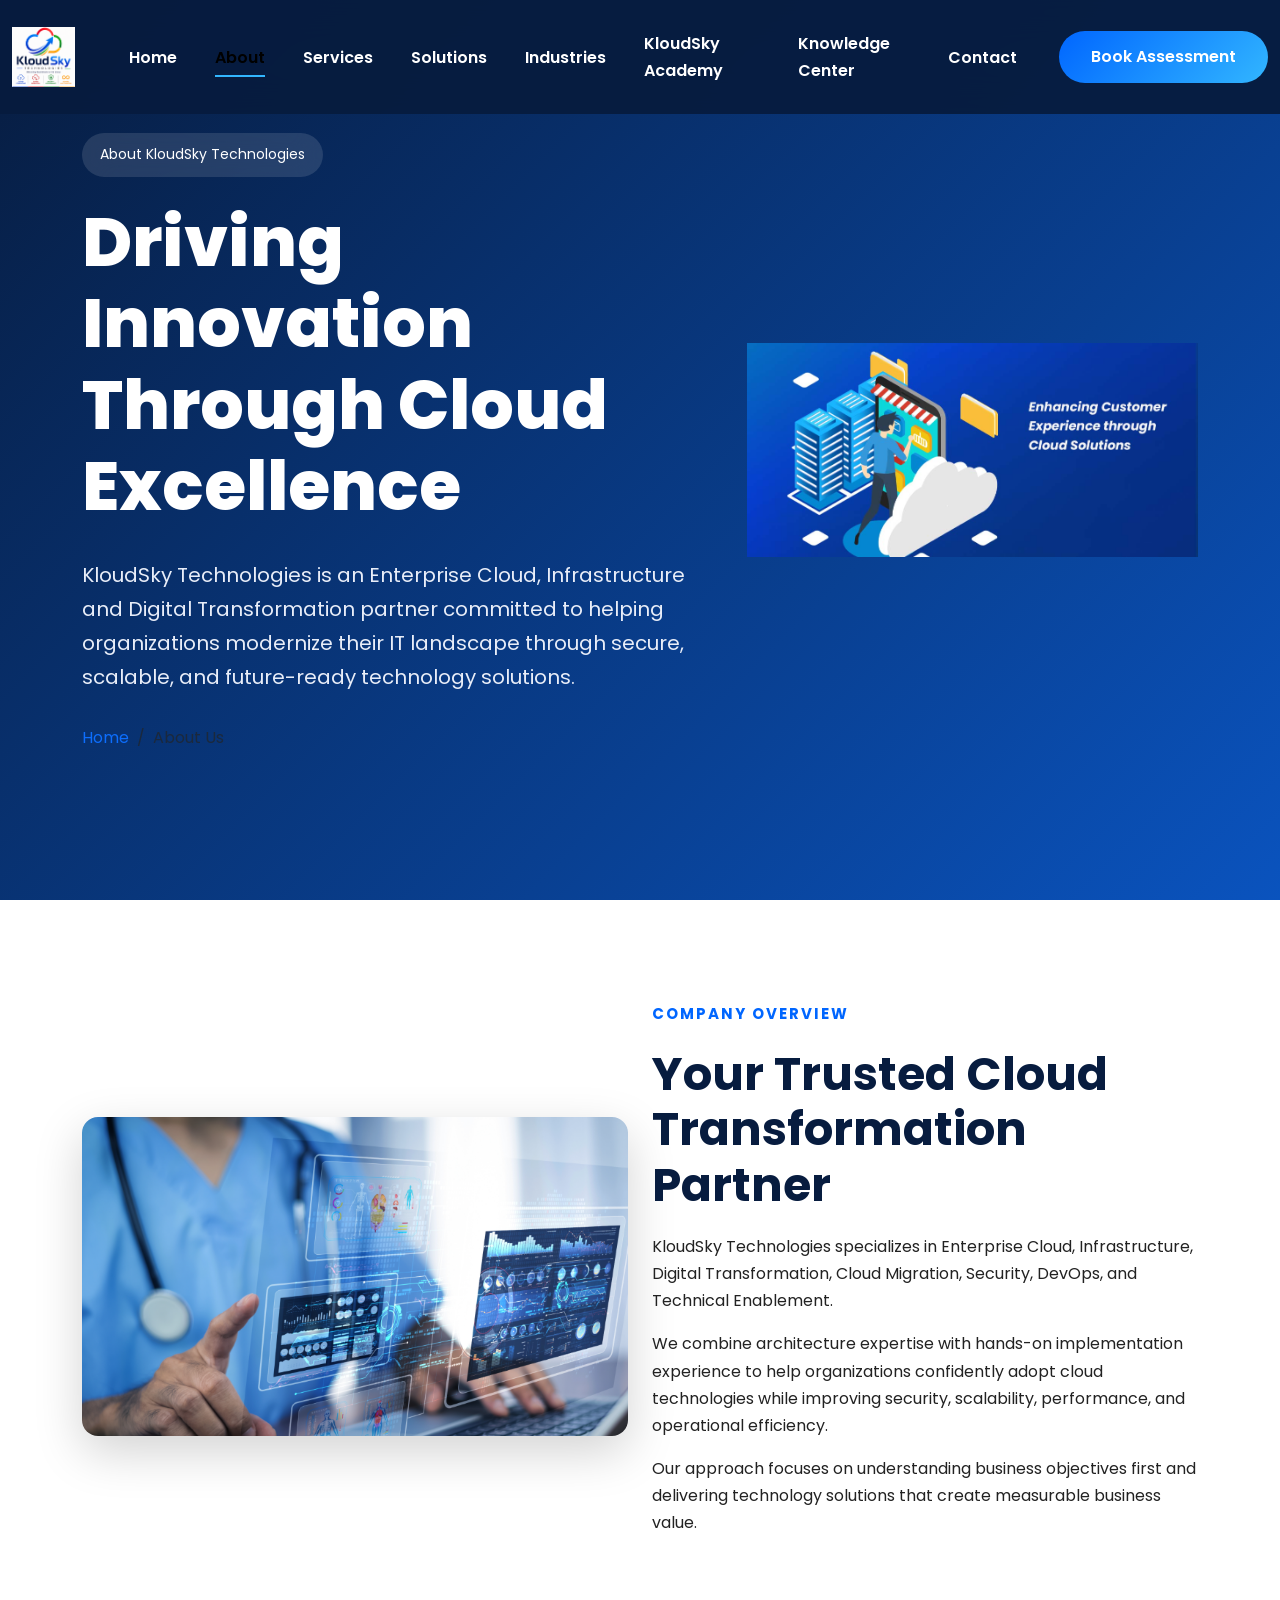
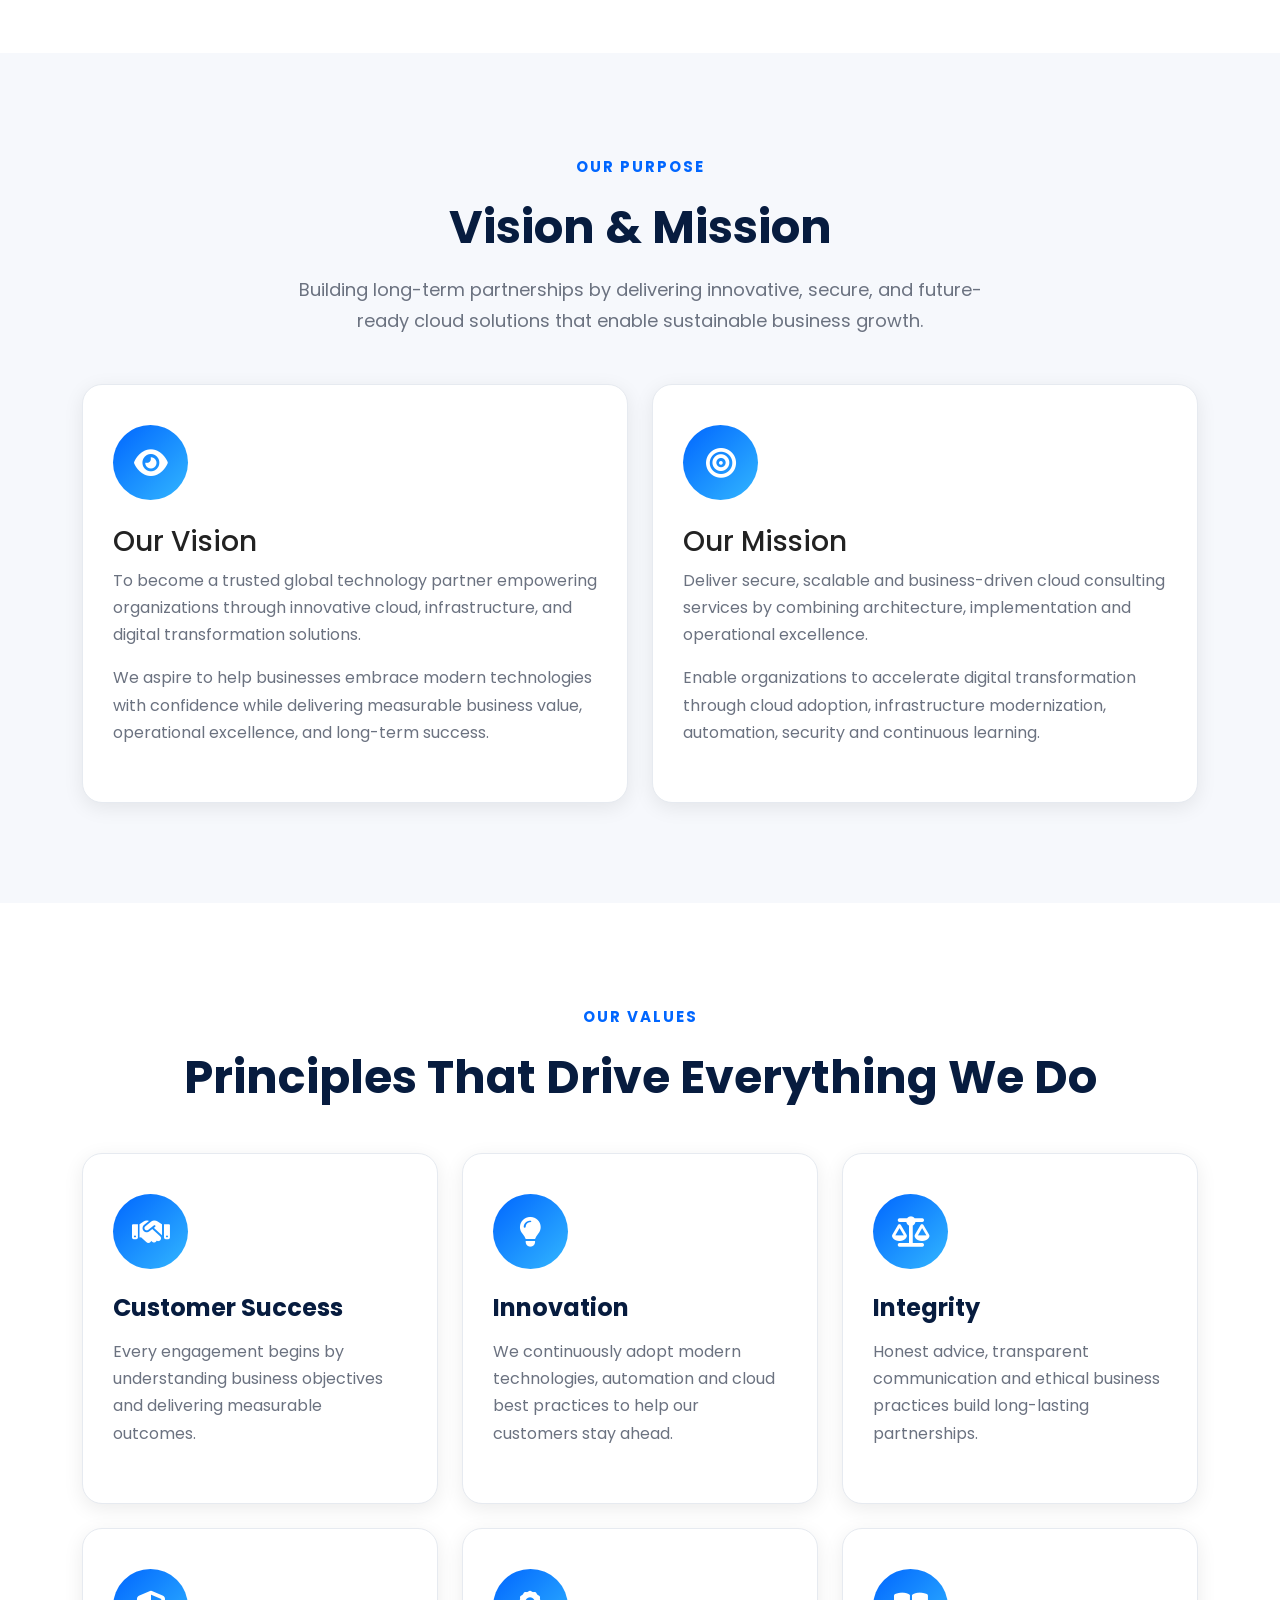
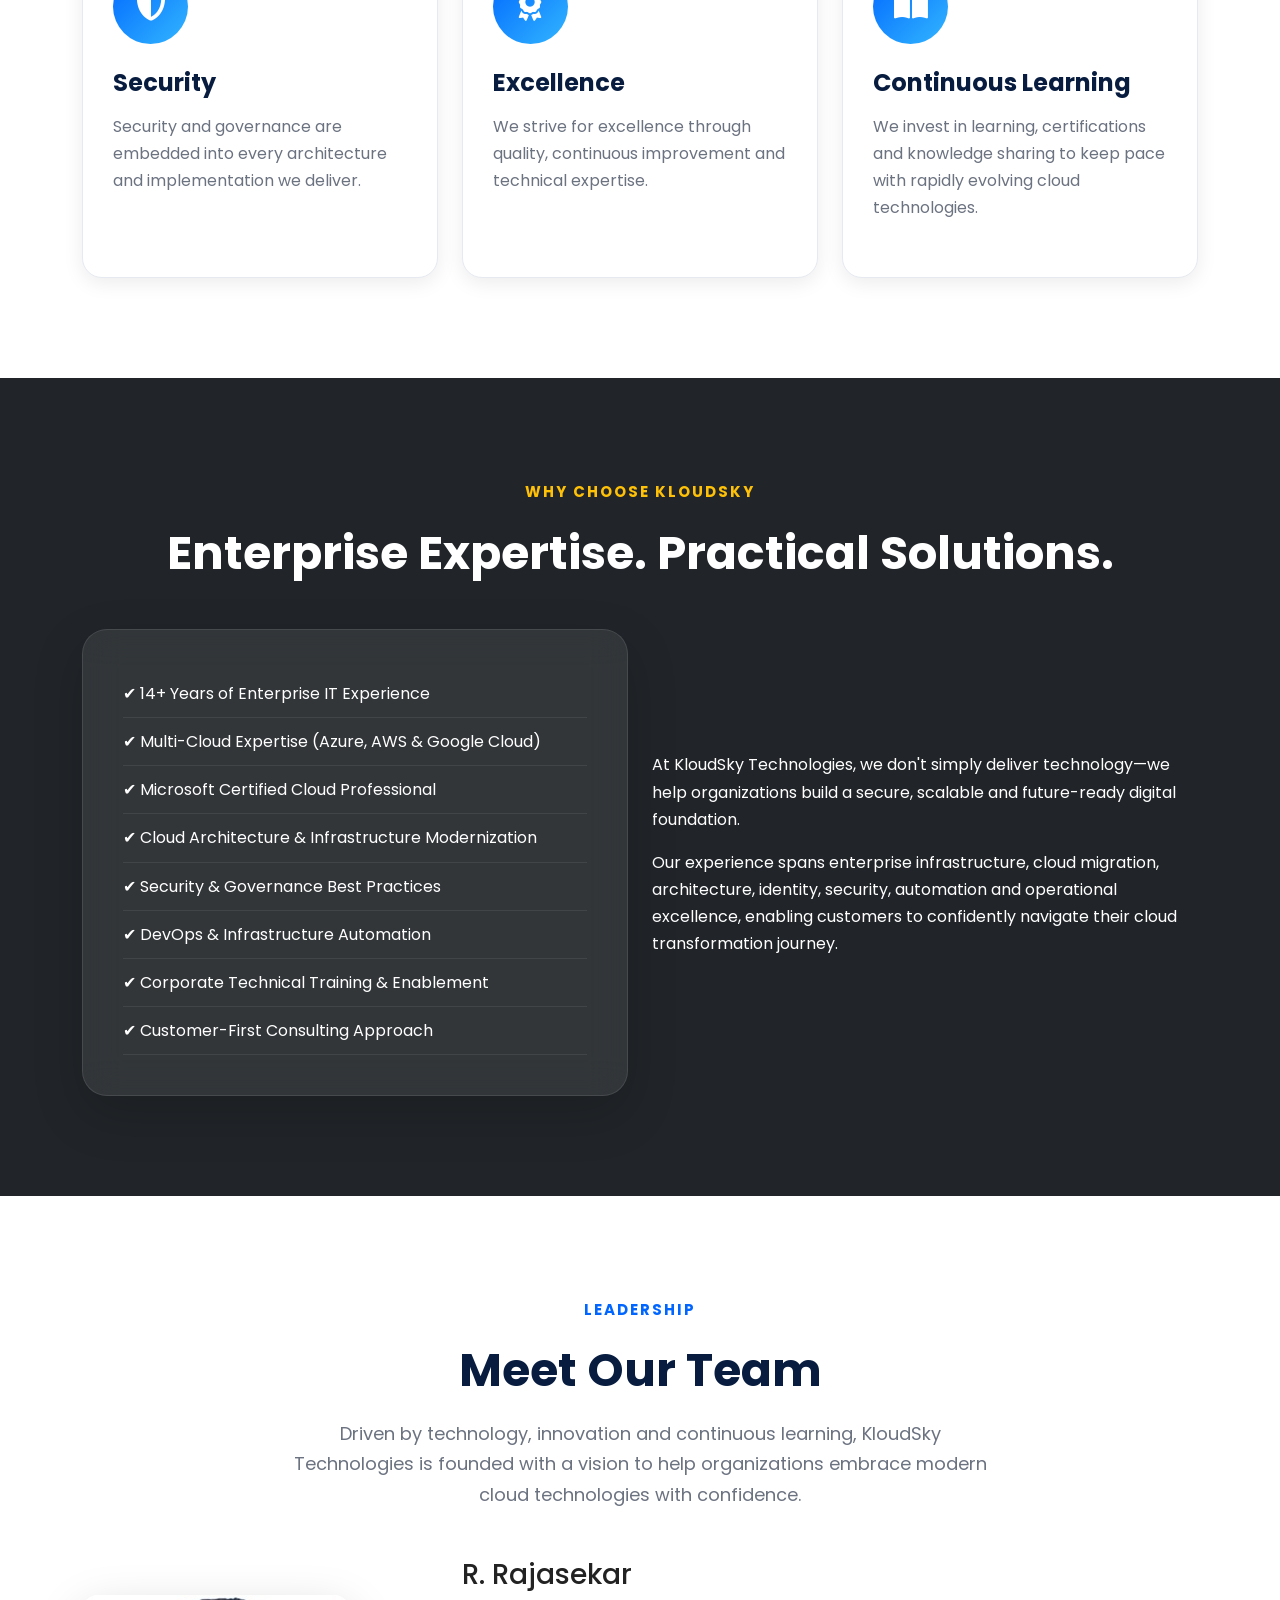
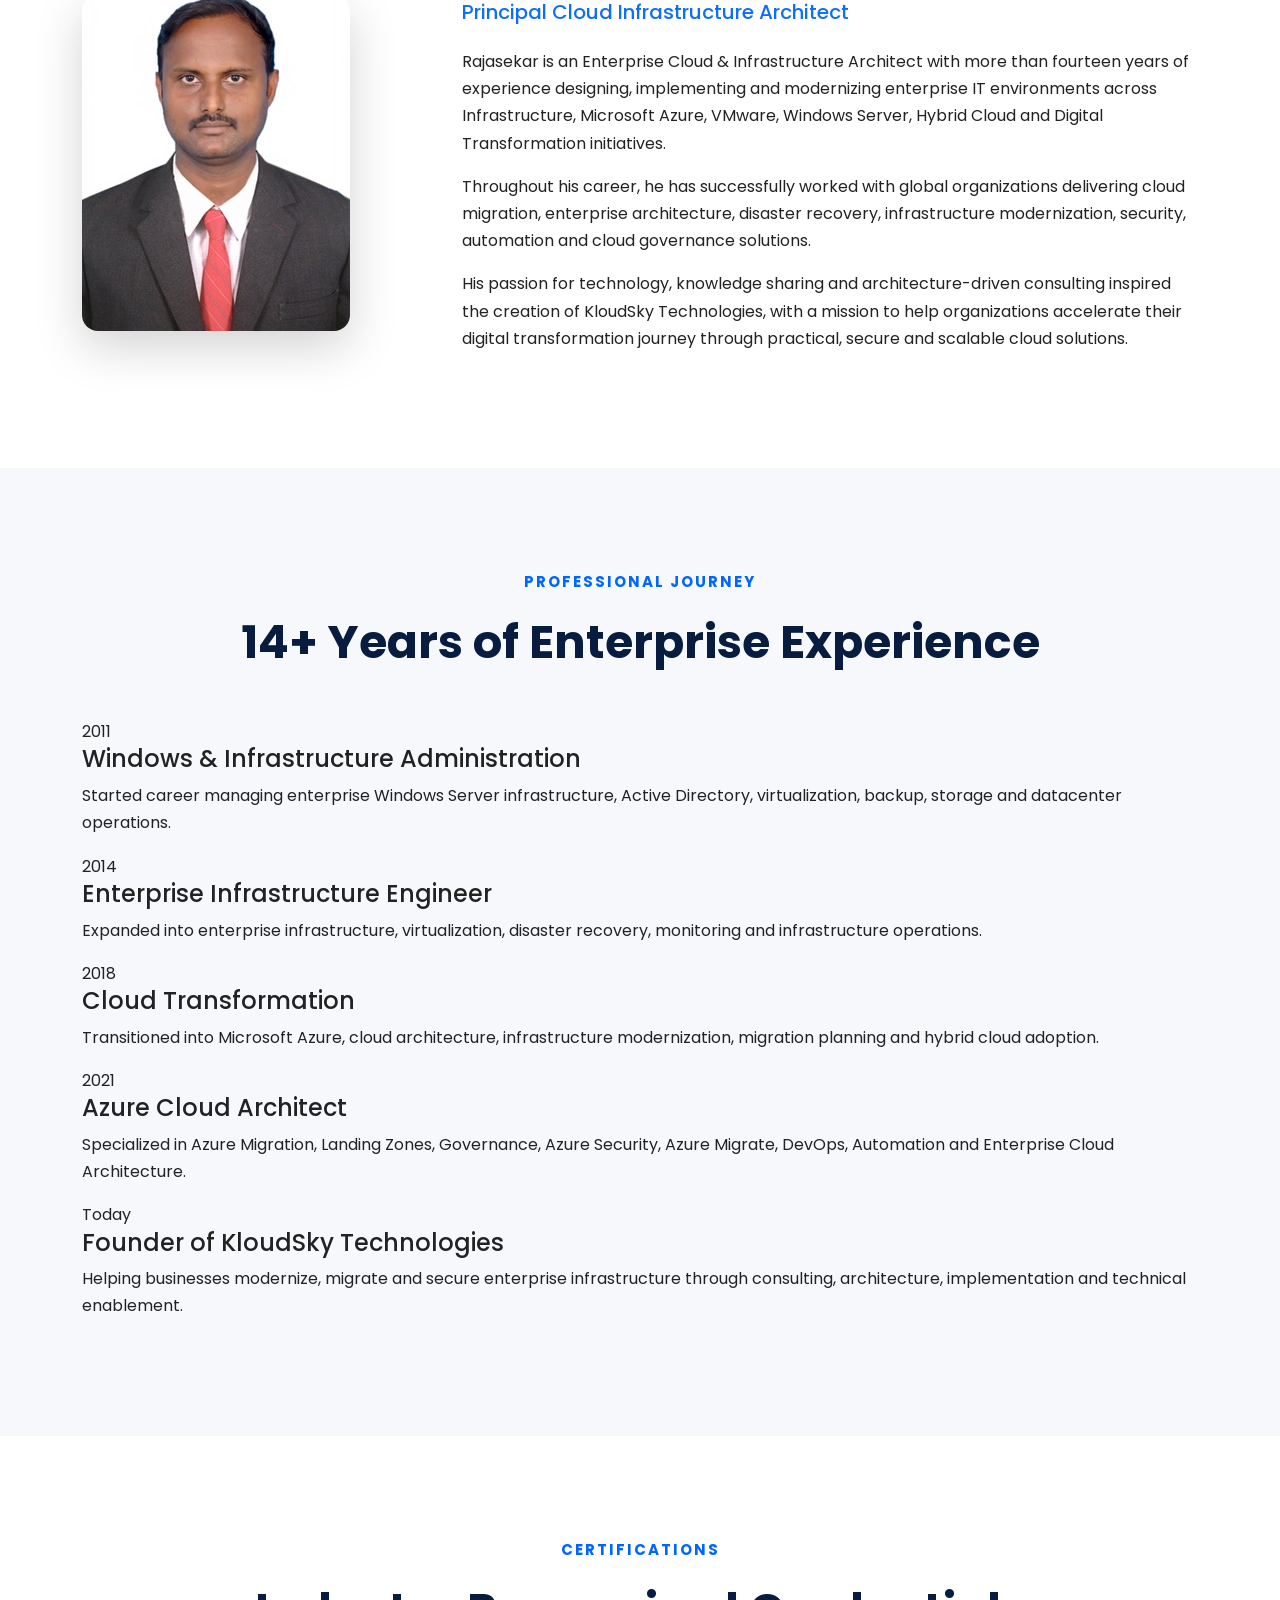
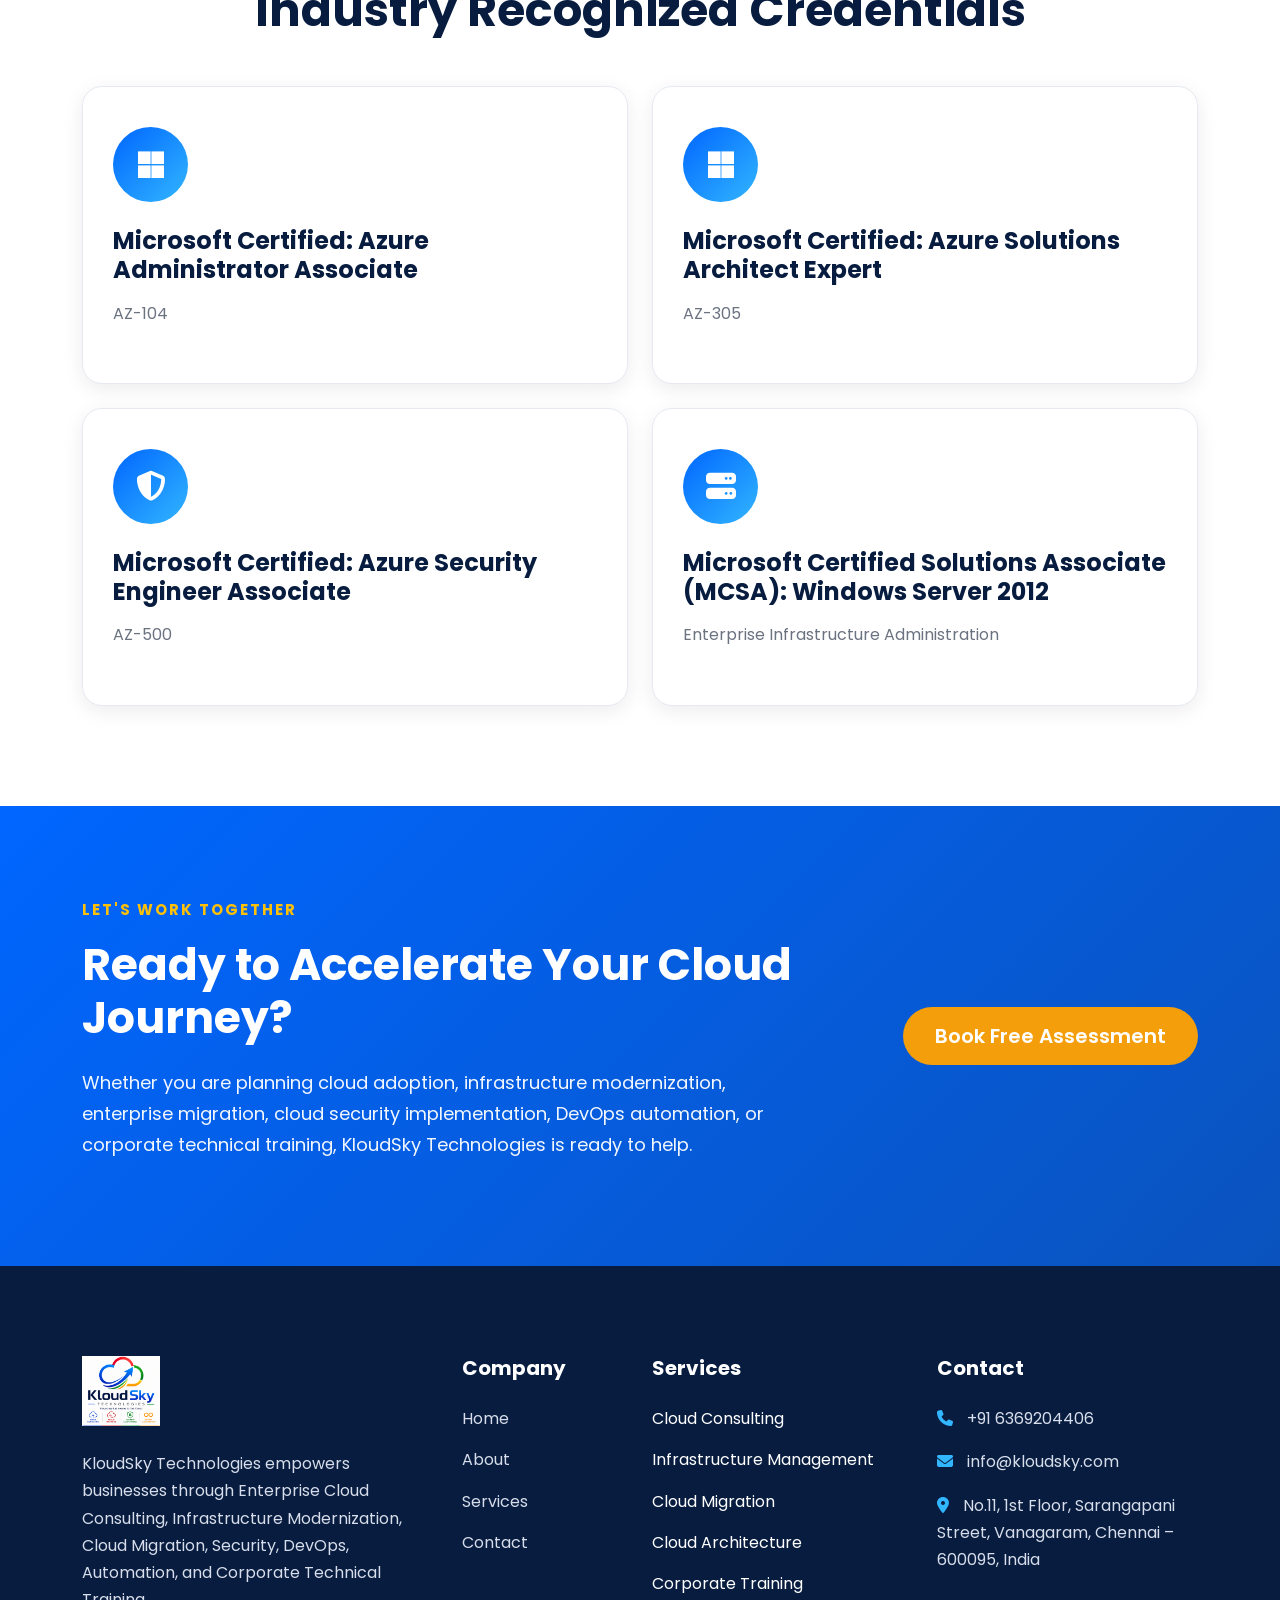
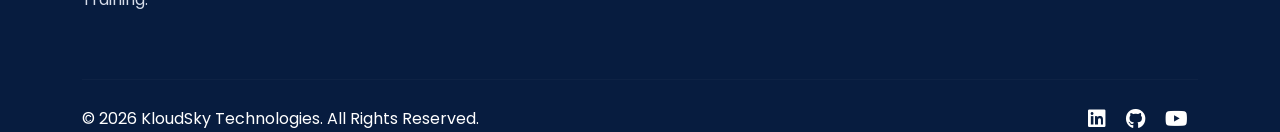
==== commit 7a226991: "class updated" ====
--- a/about.html
+++ b/about.html
@@ -89,7 +89,7 @@
                 <div class="collapse navbar-collapse"
                     id="navbarMenu">
 
-                    <ul class="navbar-nav ms-auto">
+                    <ul class="navbar-nav mx-auto">
 
                         <li class="nav-item">
                             <a href="index.html"
@@ -150,7 +150,7 @@
                     </ul>
 
                     <a href="contact.html"
-                        class="btn btn-primary ms-lg-4">
+                        class="btn btn-primary nav-btn">
 
                         Book Assessment
 
--- a/assets/css/style.css
+++ b/assets/css/style.css
@@ -243,895 +243,992 @@
 
 .navbar{
 
-    background:rgba(7,28,63,.95);
+    background:rgba(7,28,63,.96);
 
     backdrop-filter:blur(18px);
 
-    padding:18px 0;
-
-    transition:.4s;
+    padding:15px 0;
+
+    transition:all .35s ease;
+
+    box-shadow:0 8px 30px rgba(0,0,0,.08);
+
+    z-index:9999;
+
+}
+
+.navbar .container{
+
+    max-width:1320px;
+
+}
+
+.navbar-brand{
+
+    margin-right:40px;
+
+}
+
+.navbar-brand img{
+
+    height:60px;
+
+    width:auto;
+
+    transition:.3s ease;
+
+}
+
+.navbar-brand:hover img{
+
+    transform:scale(1.04);
+
+}
+
+.navbar-nav{
+
+    display:flex;
+
+    align-items:center;
+
+    gap:10px;
+
+}
+
+.nav-link{
+
+    color:#ffffff;
+
+    font-size:16px;
+
+    font-weight:600;
+
+    padding:12px 14px !important;
+
+    position:relative;
+
+    transition:.3s;
+
+}
+
+.nav-link:hover{
+
+    color:var(--secondary);
+
+}
+
+.nav-link.active{
+
+    color:var(--secondary);
+
+}
+
+.nav-link::after{
+
+    content:"";
+
+    position:absolute;
+
+    left:14px;
+
+    bottom:6px;
+
+    width:0;
+
+    height:2px;
+
+    background:var(--secondary);
+
+    transition:.3s;
+
+}
+
+.nav-link:hover::after,
+
+.nav-link.active::after{
+
+    width:calc(100% - 28px);
+
+}
+
+.navbar-toggler{
+
+    border:none;
+
+    color:#ffffff;
+
+    font-size:28px;
+
+}
+
+.navbar-toggler:focus{
+
+    box-shadow:none;
+
+}
+
+.nav-btn{
+
+    margin-left:28px;
+
+    padding:13px 30px;
+
+    border-radius:50px;
+
+    font-weight:600;
+
+    white-space:nowrap;
+
+}
+
+@media(max-width:991px){
+
+.navbar{
+
+    padding:12px 0;
+
+}
+
+.navbar-brand{
+
+    margin-right:0;
+
+}
+
+.navbar-nav{
+
+    margin-top:20px;
+
+    gap:0;
+
+}
+
+.nav-link{
+
+    padding:14px 0 !important;
+
+}
+
+.nav-link::after{
+
+    display:none;
+
+}
+
+.nav-btn{
+
+    width:100%;
+
+    margin:20px 0 0;
+
+}
+
+}
+
+/*==============================================================
+    Buttons
+==============================================================*/
+
+.btn{
+
+    border-radius:50px;
+
+    padding:14px 32px;
+
+    font-weight:600;
+
+    transition:.35s;
+
+}
+
+.btn-primary{
+
+    background:linear-gradient(135deg,#0066FF,#32B6FF);
+
+    border:none;
+
+}
+
+.btn-primary:hover{
+
+    transform:translateY(-4px);
+
+    box-shadow:var(--shadow-md);
+
+}
+
+.btn-outline-light{
+
+    border:2px solid #fff;
+
+}
+
+.btn-outline-light:hover{
+
+    background:#fff;
+
+    color:#0066FF;
+
+}
+
+.btn-warning{
+
+    background:#F59E0B;
+
+    border:none;
+
+    color:#fff;
+
+}
+
+.btn-warning:hover{
+
+    background:#e58f05;
+
+}
+
+
+/*==============================================================
+    Hero Section
+==============================================================*/
+
+.hero-section{
+
+    position:relative;
+
+    min-height:100vh;
+
+    display:flex;
+
+    align-items:center;
+
+    background:linear-gradient(135deg,#071C3F,#0A53BE);
+
+    overflow:hidden;
+
+    color:#fff;
+
+}
+
+.hero-overlay{
+
+    position:absolute;
+
+    inset:0;
+
+    background:url('../images/cloud-pattern.png');
+
+    opacity:.08;
+
+}
+
+.hero-section .container{
+
+    position:relative;
+
+    z-index:2;
+
+}
+
+.hero-tag{
+
+    display:inline-block;
+
+    background:rgba(255,255,255,.12);
+
+    padding:10px 18px;
+
+    border-radius:40px;
+
+    margin-bottom:25px;
+
+    font-size:14px;
+
+    backdrop-filter:blur(15px);
+
+}
+
+.hero-section h1{
+
+    font-size:68px;
+
+    line-height:1.2;
+
+    font-weight:800;
+
+}
+
+.hero-section h1 span{
+
+    color:#32B6FF;
+
+}
+
+.hero-section p{
+
+    margin:30px 0;
+
+    font-size:20px;
+
+    max-width:650px;
+
+    color:#E8EDF8;
+
+}
+
+.hero-buttons{
+
+    display:flex;
+
+    gap:18px;
+
+    margin-top:35px;
+
+}
+
+.hero-highlights{
+
+    display:flex;
+
+    flex-wrap:wrap;
+
+    gap:20px;
+
+    margin-top:60px;
+
+}
+
+.hero-highlights div{
+
+    background:rgba(255,255,255,.10);
+
+    padding:15px 25px;
+
+    border-radius:50px;
+
+    backdrop-filter:blur(12px);
+
+}
+
+.hero-card{
+
+    background:rgba(255,255,255,.08);
+
+    border:1px solid rgba(255,255,255,.10);
+
+    border-radius:25px;
+
+    padding:40px;
+
+    backdrop-filter:blur(18px);
+
+    box-shadow:var(--shadow-lg);
+
+}
+
+.hero-card h4{
+
+    margin-bottom:25px;
+
+}
+
+.hero-card li{
+
+    padding:10px 0;
+
+    border-bottom:1px solid rgba(255,255,255,.08);
+
+}
+
+.scroll-down{
+
+    position:absolute;
+
+    bottom:30px;
+
+    left:50%;
+
+    transform:translateX(-50%);
+
+    font-size:32px;
+
+    animation:bounce 2s infinite;
+
+}
+
+/*==============================================================
+    Company Overview
+==============================================================*/
+
+.mini-card{
+
+    background:#ffffff;
+
+    border-radius:18px;
+
+    padding:30px;
+
+    margin-top:20px;
+
+    text-align:center;
 
     box-shadow:var(--shadow-sm);
 
-}
-
-.navbar-brand img{
+    transition:var(--transition);
+
+    border:1px solid var(--border);
+
+}
+
+.mini-card:hover{
+
+    transform:translateY(-10px);
+
+    box-shadow:var(--shadow-md);
+
+}
+
+.mini-card h3{
+
+    color:var(--primary);
+
+    font-size:42px;
+
+    font-weight:700;
+
+}
+
+.mini-card p{
+
+    margin-top:10px;
+
+    color:var(--gray);
+
+    font-weight:500;
+
+}
+
+
+/*==============================================================
+    Feature Cards
+==============================================================*/
+
+.feature-card{
+
+    background:#ffffff;
+
+    border-radius:20px;
+
+    padding:40px 30px;
+
+    height:100%;
+
+    transition:.35s;
+
+    border:1px solid var(--border);
+
+    box-shadow:var(--shadow-sm);
+
+}
+
+.feature-card:hover{
+
+    transform:translateY(-12px);
+
+    box-shadow:var(--shadow-lg);
+
+}
+
+.feature-card i{
+
+    width:75px;
+
+    height:75px;
+
+    background:linear-gradient(135deg,var(--primary),var(--secondary));
+
+    color:#fff;
+
+    border-radius:50%;
+
+    display:flex;
+
+    justify-content:center;
+
+    align-items:center;
+
+    font-size:30px;
+
+    margin-bottom:25px;
+
+}
+
+.feature-card h4{
+
+    color:var(--dark);
+
+    font-weight:700;
+
+    margin-bottom:15px;
+
+}
+
+.feature-card p{
+
+    color:var(--gray);
+
+}
+
+
+/*==============================================================
+    Service Cards
+==============================================================*/
+
+.service-card{
+
+    background:#ffffff;
+
+    padding:40px 30px;
+
+    border-radius:22px;
+
+    text-align:center;
+
+    border:1px solid var(--border);
+
+    transition:var(--transition);
+
+    box-shadow:var(--shadow-sm);
+
+    height:100%;
+
+}
+
+.service-card:hover{
+
+    transform:translateY(-12px);
+
+    box-shadow:var(--shadow-lg);
+
+}
+
+.service-card i{
+
+    width:90px;
+
+    height:90px;
+
+    margin:auto;
+
+    display:flex;
+
+    justify-content:center;
+
+    align-items:center;
+
+    border-radius:50%;
+
+    background:linear-gradient(135deg,#0066FF,#32B6FF);
+
+    color:#fff;
+
+    font-size:36px;
+
+    margin-bottom:30px;
+
+}
+
+.service-card h4{
+
+    font-size:24px;
+
+    color:var(--dark);
+
+    font-weight:700;
+
+    margin-bottom:20px;
+
+}
+
+.service-card p{
+
+    color:var(--gray);
+
+    line-height:1.8;
+
+}
+
+
+/*==============================================================
+    Technology Cards
+==============================================================*/
+
+.tech-card{
+
+    background:rgba(255,255,255,.08);
+
+    border-radius:18px;
+
+    padding:35px 20px;
+
+    transition:.35s;
+
+    border:1px solid rgba(255,255,255,.08);
+
+    height:100%;
+
+}
+
+.tech-card:hover{
+
+    background:linear-gradient(135deg,#0066FF,#32B6FF);
+
+    transform:translateY(-10px);
+
+}
+
+.tech-card i{
+
+    margin-bottom:20px;
+
+}
+
+.tech-card h5{
+
+    margin-top:20px;
+
+    font-weight:600;
+
+}
+
+
+/*==============================================================
+    Counter Section
+==============================================================*/
+
+.counter-box{
+
+    background:#fff;
+
+    padding:40px;
+
+    border-radius:20px;
+
+    box-shadow:var(--shadow-sm);
+
+    transition:.35s;
+
+    border:1px solid var(--border);
+
+}
+
+.counter-box:hover{
+
+    transform:translateY(-10px);
+
+    box-shadow:var(--shadow-md);
+
+}
+
+.counter-box h2{
+
+    font-size:52px;
+
+    color:var(--primary);
+
+    font-weight:800;
+
+}
+
+.counter-box p{
+
+    color:var(--gray);
+
+    margin-top:10px;
+
+    font-weight:500;
+
+}
+
+
+/*==============================================================
+    CTA Section
+==============================================================*/
+
+.cta-section{
+
+    background:linear-gradient(135deg,#0066FF,#0A53BE);
+
+    color:#fff;
+
+    padding:90px 0;
+
+}
+
+.cta-section h2{
+
+    font-size:44px;
+
+    font-weight:700;
+
+}
+
+.cta-section p{
+
+    font-size:18px;
+
+    opacity:.95;
+
+    margin-top:20px;
+
+}
+
+
+/*==============================================================
+    Footer
+==============================================================*/
+
+.footer{
+
+    background:#071C3F;
+
+    color:#fff;
+
+    padding-top:90px;
+
+}
+
+.footer h5{
+
+    margin-bottom:25px;
+
+    font-weight:700;
+
+}
+
+.footer p{
+
+    color:#D7DDEA;
+
+}
+
+.footer-links li{
+
+    margin-bottom:14px;
+
+}
+
+.footer-links a{
+
+    color:#D7DDEA;
 
     transition:.3s;
 
 }
 
-.navbar-brand img:hover{
-
-    transform:scale(1.05);
-
-}
-
-.nav-link{
+.footer-links a:hover{
+
+    color:#32B6FF;
+
+    padding-left:6px;
+
+}
+
+.footer hr{
+
+    border-color:rgba(255,255,255,.1);
+
+    margin:50px 0 25px;
+
+}
+
+.footer i{
+
+    color:#32B6FF;
+
+    margin-right:10px;
+
+}
+
+.footer .fab{
 
     color:#fff;
 
-    margin-left:18px;
-
-    font-weight:500;
-
-    position:relative;
-
-}
-
-.nav-link:hover{
+    transition:.3s;
+
+}
+
+.footer .fab:hover{
 
     color:#32B6FF;
 
 }
 
-.nav-link::after{
-
-    content:"";
-
-    position:absolute;
-
-    left:0;
-
-    bottom:-8px;
-
-    width:0;
-
-    height:2px;
-
-    background:#32B6FF;
-
-    transition:.3s;
-
-}
-
-.nav-link:hover::after{
+
+/*==============================================================
+    Back To Top
+==============================================================*/
+
+#backToTop{
+
+    position:fixed;
+
+    right:30px;
+
+    bottom:30px;
+
+    width:55px;
+
+    height:55px;
+
+    border:none;
+
+    border-radius:50%;
+
+    background:linear-gradient(135deg,#0066FF,#32B6FF);
+
+    color:#fff;
+
+    cursor:pointer;
+
+    display:none;
+
+    z-index:999;
+
+    box-shadow:var(--shadow-md);
+
+    transition:.35s;
+
+}
+
+#backToTop:hover{
+
+    transform:translateY(-6px);
+
+}
+
+
+/*==============================================================
+    Animations
+==============================================================*/
+
+@keyframes floatLogo{
+
+    0%{transform:translateY(0);}
+
+    50%{transform:translateY(-10px);}
+
+    100%{transform:translateY(0);}
+
+}
+
+@keyframes bounce{
+
+    0%,20%,50%,80%,100%{
+
+        transform:translate(-50%,0);
+
+    }
+
+    40%{
+
+        transform:translate(-50%,-12px);
+
+    }
+
+    60%{
+
+        transform:translate(-50%,-6px);
+
+    }
+
+}
+
+
+/*==============================================================
+    Responsive
+==============================================================*/
+
+@media(max-width:992px){
+
+.hero-section{
+
+    padding:120px 0 80px;
+
+    text-align:center;
+
+}
+
+.hero-section h1{
+
+    font-size:48px;
+
+}
+
+.hero-buttons{
+
+    justify-content:center;
+
+    flex-wrap:wrap;
+
+}
+
+.hero-highlights{
+
+    justify-content:center;
+
+}
+
+.hero-card{
+
+    margin-top:50px;
+
+}
+
+.section-title{
+
+    font-size:36px;
+
+}
+
+}
+
+@media(max-width:768px){
+
+.section-padding{
+
+    padding:70px 0;
+
+}
+
+.hero-section h1{
+
+    font-size:36px;
+
+}
+
+.hero-section p{
+
+    font-size:17px;
+
+}
+
+.hero-buttons .btn{
 
     width:100%;
 
 }
 
-.navbar-toggler{
-
-    border:none;
-
-    color:#fff;
-
-    font-size:28px;
-
-}
-
-.navbar-toggler:focus{
-
-    box-shadow:none;
-
-}
-
-
-/*==============================================================
-    Buttons
-==============================================================*/
-
-.btn{
-
-    border-radius:50px;
-
-    padding:14px 32px;
-
-    font-weight:600;
-
-    transition:.35s;
-
-}
-
-.btn-primary{
-
-    background:linear-gradient(135deg,#0066FF,#32B6FF);
-
-    border:none;
-
-}
-
-.btn-primary:hover{
-
-    transform:translateY(-4px);
-
-    box-shadow:var(--shadow-md);
-
-}
-
-.btn-outline-light{
-
-    border:2px solid #fff;
-
-}
-
-.btn-outline-light:hover{
-
-    background:#fff;
-
-    color:#0066FF;
-
-}
-
-.btn-warning{
-
-    background:#F59E0B;
-
-    border:none;
-
-    color:#fff;
-
-}
-
-.btn-warning:hover{
-
-    background:#e58f05;
-
-}
-
-
-/*==============================================================
-    Hero Section
-==============================================================*/
-
-.hero-section{
-
-    position:relative;
-
-    min-height:100vh;
-
-    display:flex;
-
-    align-items:center;
-
-    background:linear-gradient(135deg,#071C3F,#0A53BE);
-
-    overflow:hidden;
-
-    color:#fff;
-
-}
-
-.hero-overlay{
-
-    position:absolute;
-
-    inset:0;
-
-    background:url('../images/cloud-pattern.png');
-
-    opacity:.08;
-
-}
-
-.hero-section .container{
-
-    position:relative;
-
-    z-index:2;
-
-}
-
-.hero-tag{
-
-    display:inline-block;
-
-    background:rgba(255,255,255,.12);
-
-    padding:10px 18px;
-
-    border-radius:40px;
+.counter-box{
 
     margin-bottom:25px;
 
-    font-size:14px;
-
-    backdrop-filter:blur(15px);
-
-}
-
-.hero-section h1{
-
-    font-size:68px;
-
-    line-height:1.2;
-
-    font-weight:800;
-
-}
-
-.hero-section h1 span{
-
-    color:#32B6FF;
-
-}
-
-.hero-section p{
-
-    margin:30px 0;
-
-    font-size:20px;
-
-    max-width:650px;
-
-    color:#E8EDF8;
-
-}
-
-.hero-buttons{
-
-    display:flex;
-
-    gap:18px;
-
-    margin-top:35px;
-
-}
-
-.hero-highlights{
-
-    display:flex;
-
-    flex-wrap:wrap;
-
-    gap:20px;
-
-    margin-top:60px;
-
-}
-
-.hero-highlights div{
-
-    background:rgba(255,255,255,.10);
-
-    padding:15px 25px;
-
-    border-radius:50px;
-
-    backdrop-filter:blur(12px);
-
-}
-
-.hero-card{
-
-    background:rgba(255,255,255,.08);
-
-    border:1px solid rgba(255,255,255,.10);
-
-    border-radius:25px;
-
-    padding:40px;
-
-    backdrop-filter:blur(18px);
-
-    box-shadow:var(--shadow-lg);
-
-}
-
-.hero-card h4{
-
-    margin-bottom:25px;
-
-}
-
-.hero-card li{
-
-    padding:10px 0;
-
-    border-bottom:1px solid rgba(255,255,255,.08);
-
-}
-
-.scroll-down{
-
-    position:absolute;
-
-    bottom:30px;
-
-    left:50%;
-
-    transform:translateX(-50%);
-
-    font-size:32px;
-
-    animation:bounce 2s infinite;
-
-}
-
-/*==============================================================
-    Company Overview
-==============================================================*/
-
-.mini-card{
-
-    background:#ffffff;
-
-    border-radius:18px;
-
-    padding:30px;
-
-    margin-top:20px;
+}
+
+.footer{
 
     text-align:center;
 
-    box-shadow:var(--shadow-sm);
-
-    transition:var(--transition);
-
-    border:1px solid var(--border);
-
-}
-
-.mini-card:hover{
-
-    transform:translateY(-10px);
-
-    box-shadow:var(--shadow-md);
-
-}
-
-.mini-card h3{
-
-    color:var(--primary);
-
-    font-size:42px;
-
-    font-weight:700;
-
-}
-
-.mini-card p{
-
-    margin-top:10px;
-
-    color:var(--gray);
-
-    font-weight:500;
-
-}
-
-
-/*==============================================================
-    Feature Cards
-==============================================================*/
-
-.feature-card{
-
-    background:#ffffff;
-
-    border-radius:20px;
-
-    padding:40px 30px;
-
-    height:100%;
-
-    transition:.35s;
-
-    border:1px solid var(--border);
-
-    box-shadow:var(--shadow-sm);
-
-}
-
-.feature-card:hover{
-
-    transform:translateY(-12px);
-
-    box-shadow:var(--shadow-lg);
-
-}
-
-.feature-card i{
-
-    width:75px;
-
-    height:75px;
-
-    background:linear-gradient(135deg,var(--primary),var(--secondary));
-
-    color:#fff;
-
-    border-radius:50%;
-
-    display:flex;
-
-    justify-content:center;
-
-    align-items:center;
-
-    font-size:30px;
-
-    margin-bottom:25px;
-
-}
-
-.feature-card h4{
-
-    color:var(--dark);
-
-    font-weight:700;
-
-    margin-bottom:15px;
-
-}
-
-.feature-card p{
-
-    color:var(--gray);
-
-}
-
-
-/*==============================================================
-    Service Cards
-==============================================================*/
-
-.service-card{
-
-    background:#ffffff;
-
-    padding:40px 30px;
-
-    border-radius:22px;
-
-    text-align:center;
-
-    border:1px solid var(--border);
-
-    transition:var(--transition);
-
-    box-shadow:var(--shadow-sm);
-
-    height:100%;
-
-}
-
-.service-card:hover{
-
-    transform:translateY(-12px);
-
-    box-shadow:var(--shadow-lg);
-
-}
-
-.service-card i{
-
-    width:90px;
-
-    height:90px;
-
-    margin:auto;
-
-    display:flex;
-
-    justify-content:center;
-
-    align-items:center;
-
-    border-radius:50%;
-
-    background:linear-gradient(135deg,#0066FF,#32B6FF);
-
-    color:#fff;
-
-    font-size:36px;
-
-    margin-bottom:30px;
-
-}
-
-.service-card h4{
-
-    font-size:24px;
-
-    color:var(--dark);
-
-    font-weight:700;
-
-    margin-bottom:20px;
-
-}
-
-.service-card p{
-
-    color:var(--gray);
-
-    line-height:1.8;
-
-}
-
-
-/*==============================================================
-    Technology Cards
-==============================================================*/
-
-.tech-card{
-
-    background:rgba(255,255,255,.08);
-
-    border-radius:18px;
-
-    padding:35px 20px;
-
-    transition:.35s;
-
-    border:1px solid rgba(255,255,255,.08);
-
-    height:100%;
-
-}
-
-.tech-card:hover{
-
-    background:linear-gradient(135deg,#0066FF,#32B6FF);
-
-    transform:translateY(-10px);
-
-}
-
-.tech-card i{
-
-    margin-bottom:20px;
-
-}
-
-.tech-card h5{
-
-    margin-top:20px;
-
-    font-weight:600;
-
-}
-
-
-/*==============================================================
-    Counter Section
-==============================================================*/
-
-.counter-box{
-
-    background:#fff;
-
-    padding:40px;
-
-    border-radius:20px;
-
-    box-shadow:var(--shadow-sm);
-
-    transition:.35s;
-
-    border:1px solid var(--border);
-
-}
-
-.counter-box:hover{
-
-    transform:translateY(-10px);
-
-    box-shadow:var(--shadow-md);
-
-}
-
-.counter-box h2{
-
-    font-size:52px;
-
-    color:var(--primary);
-
-    font-weight:800;
-
-}
-
-.counter-box p{
-
-    color:var(--gray);
-
-    margin-top:10px;
-
-    font-weight:500;
-
-}
-
-
-/*==============================================================
-    CTA Section
-==============================================================*/
-
-.cta-section{
-
-    background:linear-gradient(135deg,#0066FF,#0A53BE);
-
-    color:#fff;
-
-    padding:90px 0;
-
-}
-
-.cta-section h2{
-
-    font-size:44px;
-
-    font-weight:700;
-
-}
-
-.cta-section p{
-
-    font-size:18px;
-
-    opacity:.95;
-
-    margin-top:20px;
-
-}
-
-
-/*==============================================================
-    Footer
-==============================================================*/
-
-.footer{
-
-    background:#071C3F;
-
-    color:#fff;
-
-    padding-top:90px;
-
-}
-
-.footer h5{
-
-    margin-bottom:25px;
-
-    font-weight:700;
-
-}
-
-.footer p{
-
-    color:#D7DDEA;
-
-}
-
-.footer-links li{
-
-    margin-bottom:14px;
-
-}
-
-.footer-links a{
-
-    color:#D7DDEA;
-
-    transition:.3s;
-
-}
-
-.footer-links a:hover{
-
-    color:#32B6FF;
-
-    padding-left:6px;
-
-}
-
-.footer hr{
-
-    border-color:rgba(255,255,255,.1);
-
-    margin:50px 0 25px;
-
-}
-
-.footer i{
-
-    color:#32B6FF;
-
-    margin-right:10px;
-
-}
-
-.footer .fab{
-
-    color:#fff;
-
-    transition:.3s;
-
-}
-
-.footer .fab:hover{
-
-    color:#32B6FF;
-
-}
-
-
-/*==============================================================
-    Back To Top
-==============================================================*/
-
-#backToTop{
-
-    position:fixed;
-
-    right:30px;
-
-    bottom:30px;
-
-    width:55px;
-
-    height:55px;
-
-    border:none;
-
-    border-radius:50%;
-
-    background:linear-gradient(135deg,#0066FF,#32B6FF);
-
-    color:#fff;
-
-    cursor:pointer;
-
-    display:none;
-
-    z-index:999;
-
-    box-shadow:var(--shadow-md);
-
-    transition:.35s;
-
-}
-
-#backToTop:hover{
-
-    transform:translateY(-6px);
-
-}
-
-
-/*==============================================================
-    Animations
-==============================================================*/
-
-@keyframes floatLogo{
-
-    0%{transform:translateY(0);}
-
-    50%{transform:translateY(-10px);}
-
-    100%{transform:translateY(0);}
-
-}
-
-@keyframes bounce{
-
-    0%,20%,50%,80%,100%{
-
-        transform:translate(-50%,0);
-
-    }
-
-    40%{
-
-        transform:translate(-50%,-12px);
-
-    }
-
-    60%{
-
-        transform:translate(-50%,-6px);
-
-    }
-
-}
-
-
-/*==============================================================
-    Responsive
-==============================================================*/
-
-@media(max-width:992px){
-
-.hero-section{
-
-    padding:120px 0 80px;
-
-    text-align:center;
-
-}
-
-.hero-section h1{
-
-    font-size:48px;
-
-}
-
-.hero-buttons{
-
-    justify-content:center;
-
-    flex-wrap:wrap;
-
-}
-
-.hero-highlights{
-
-    justify-content:center;
-
-}
-
-.hero-card{
-
-    margin-top:50px;
-
-}
-
-.section-title{
-
-    font-size:36px;
-
-}
-
-}
-
-@media(max-width:768px){
-
-.section-padding{
-
-    padding:70px 0;
-
-}
-
-.hero-section h1{
-
-    font-size:36px;
-
-}
-
-.hero-section p{
-
-    font-size:17px;
-
-}
-
-.hero-buttons .btn{
-
-    width:100%;
-
-}
-
-.counter-box{
-
-    margin-bottom:25px;
-
-}
-
-.footer{
-
-    text-align:center;
-
 }
 
 }
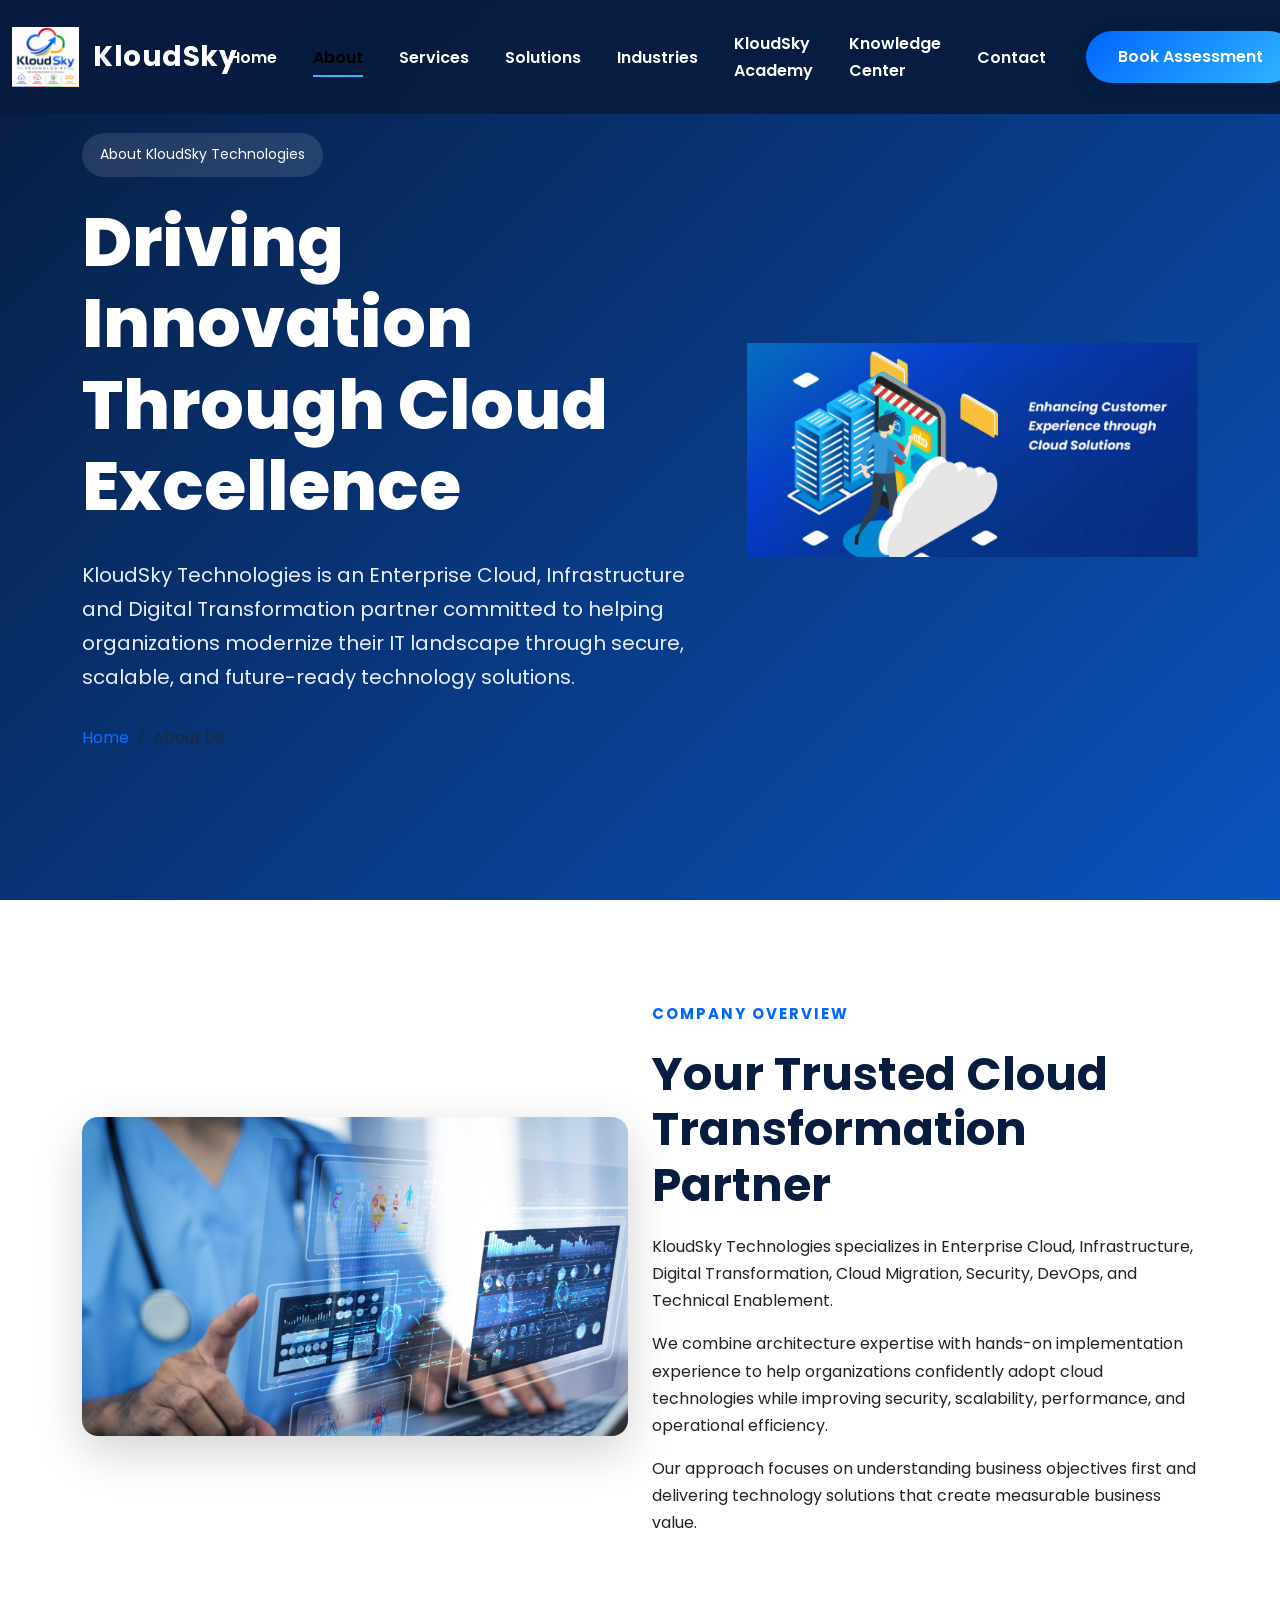
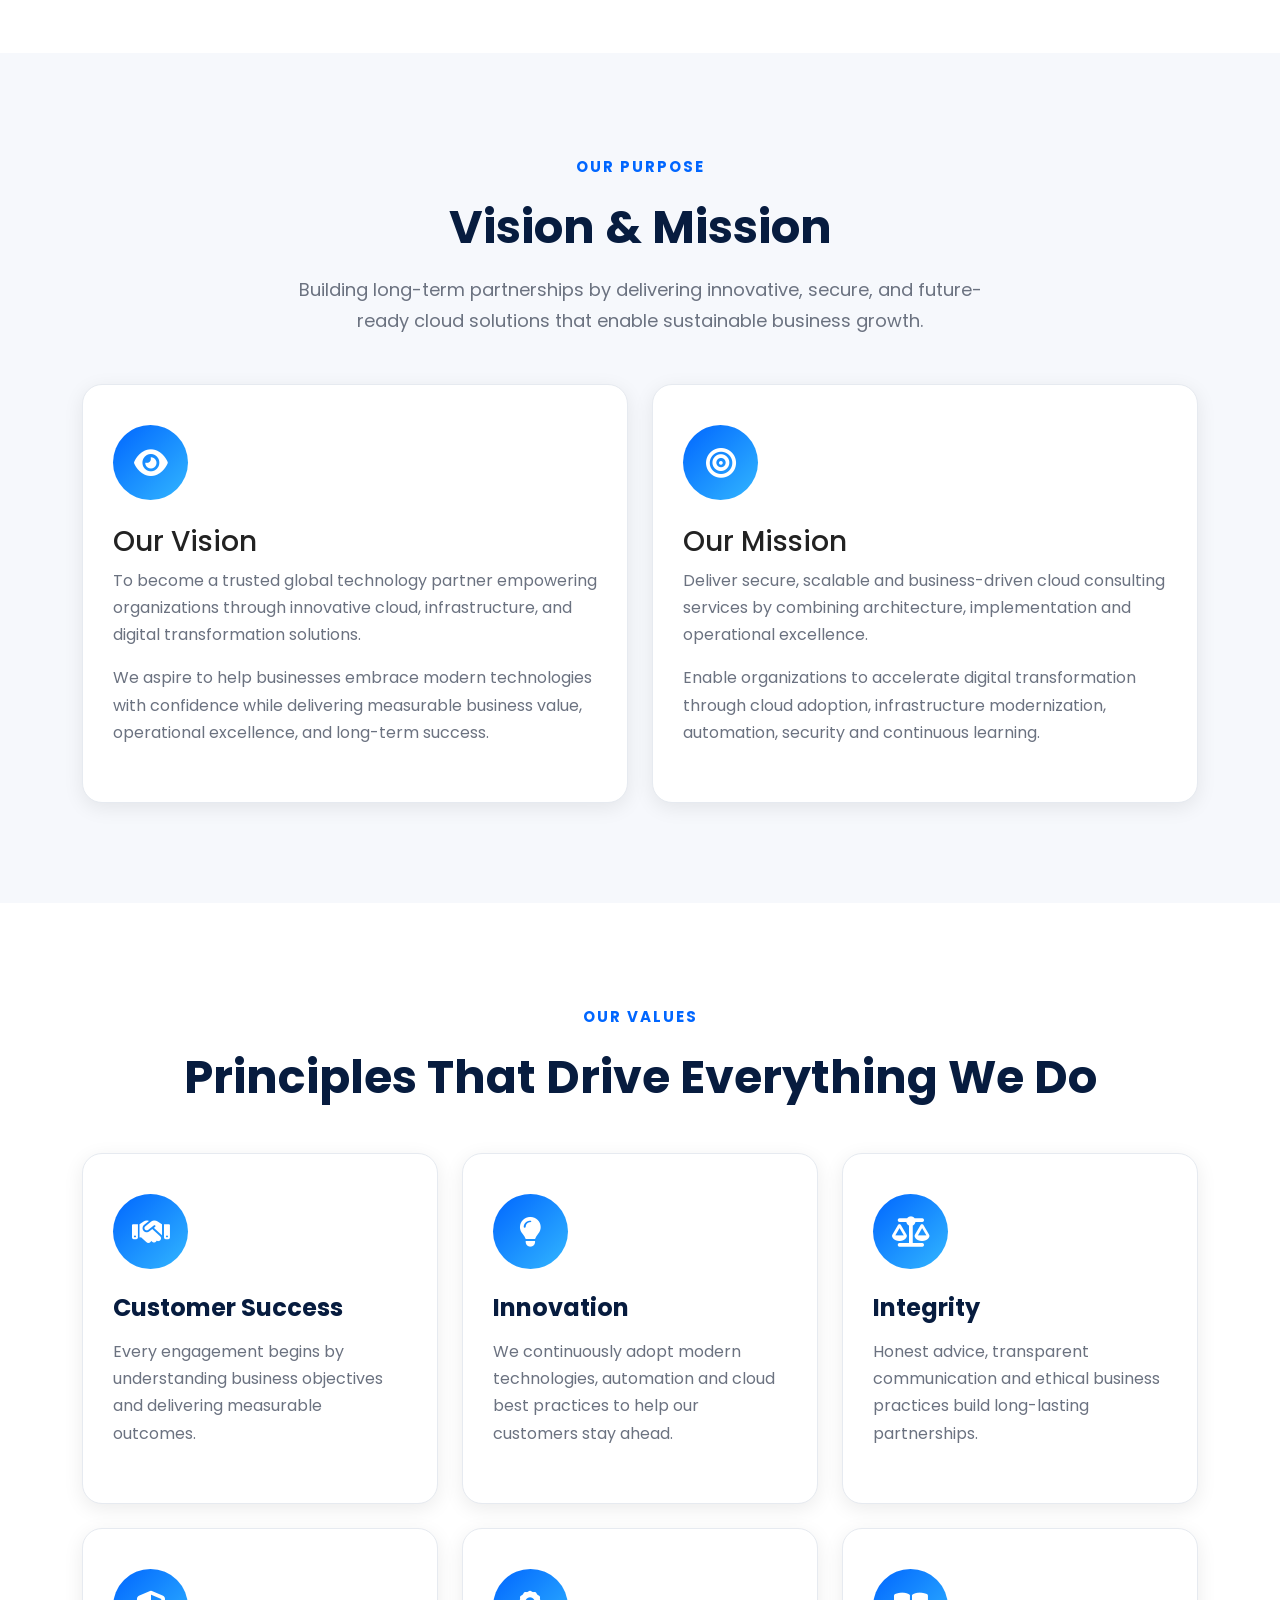
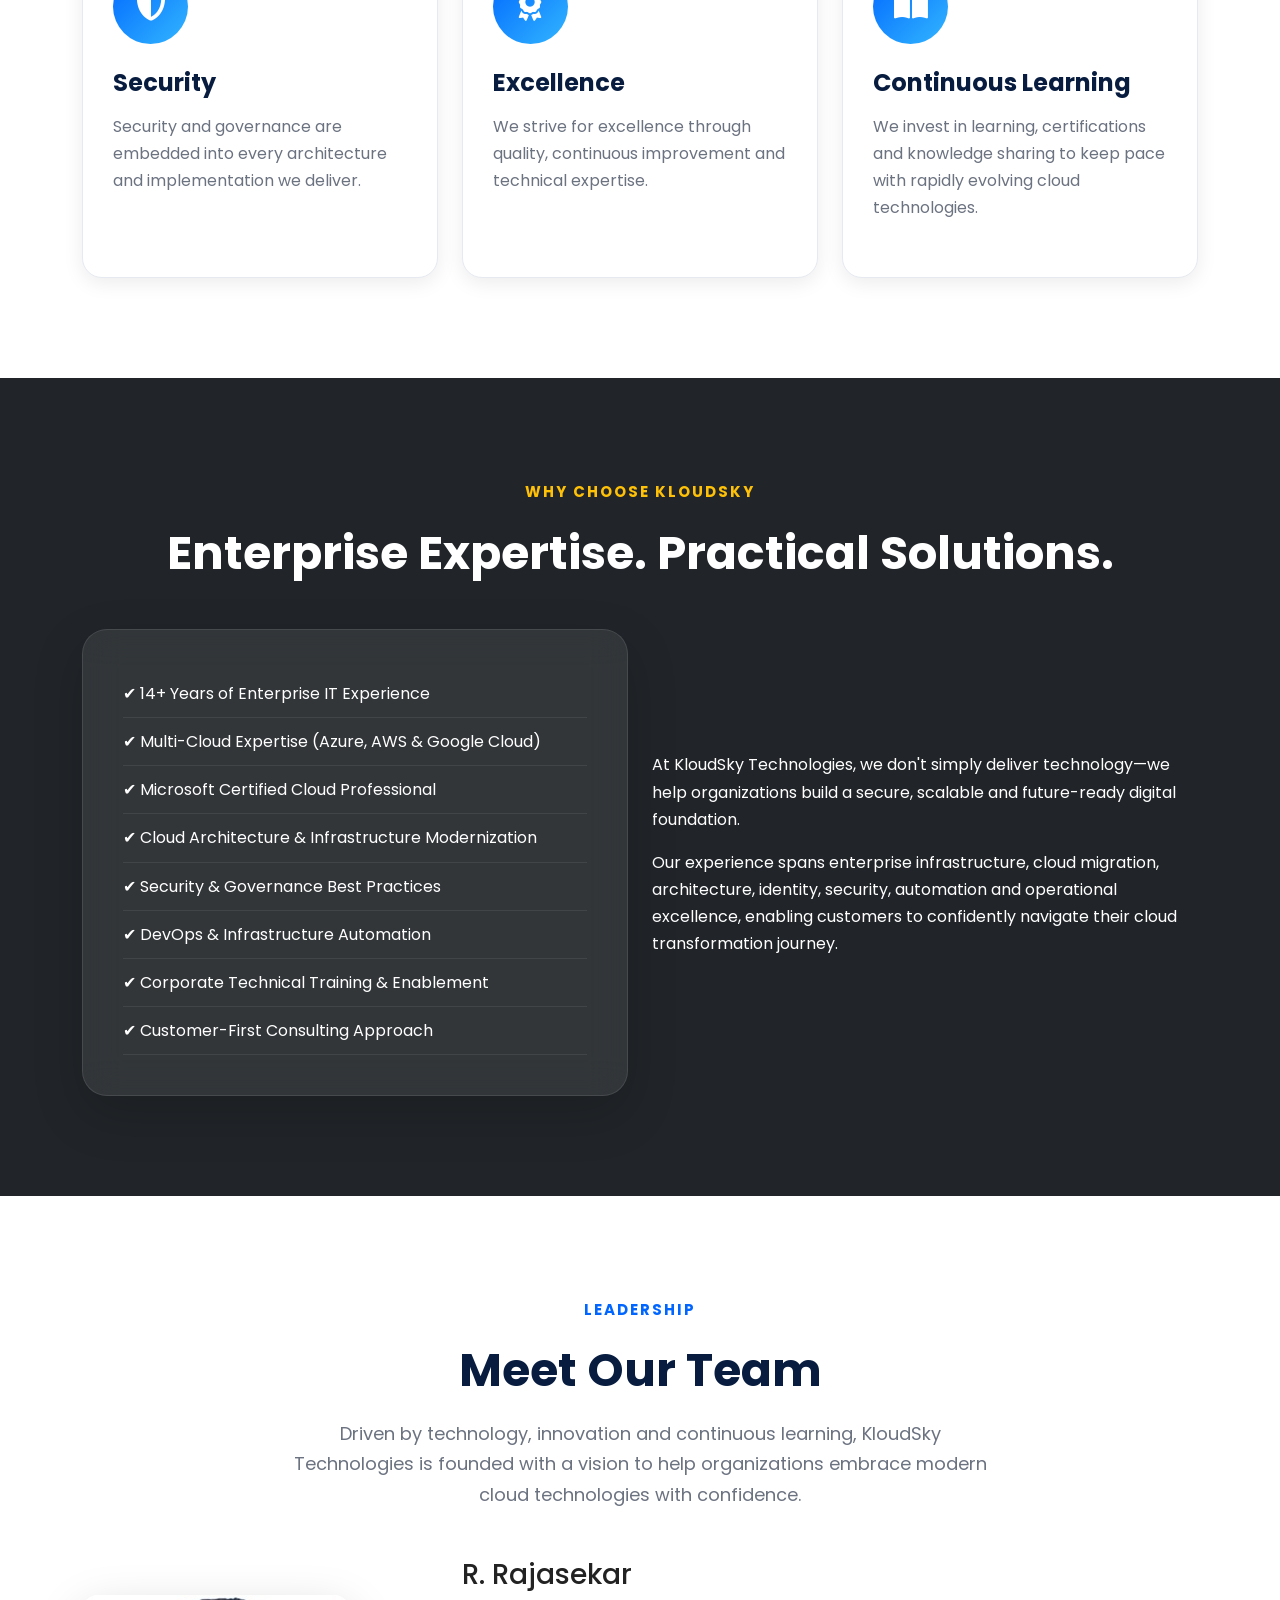
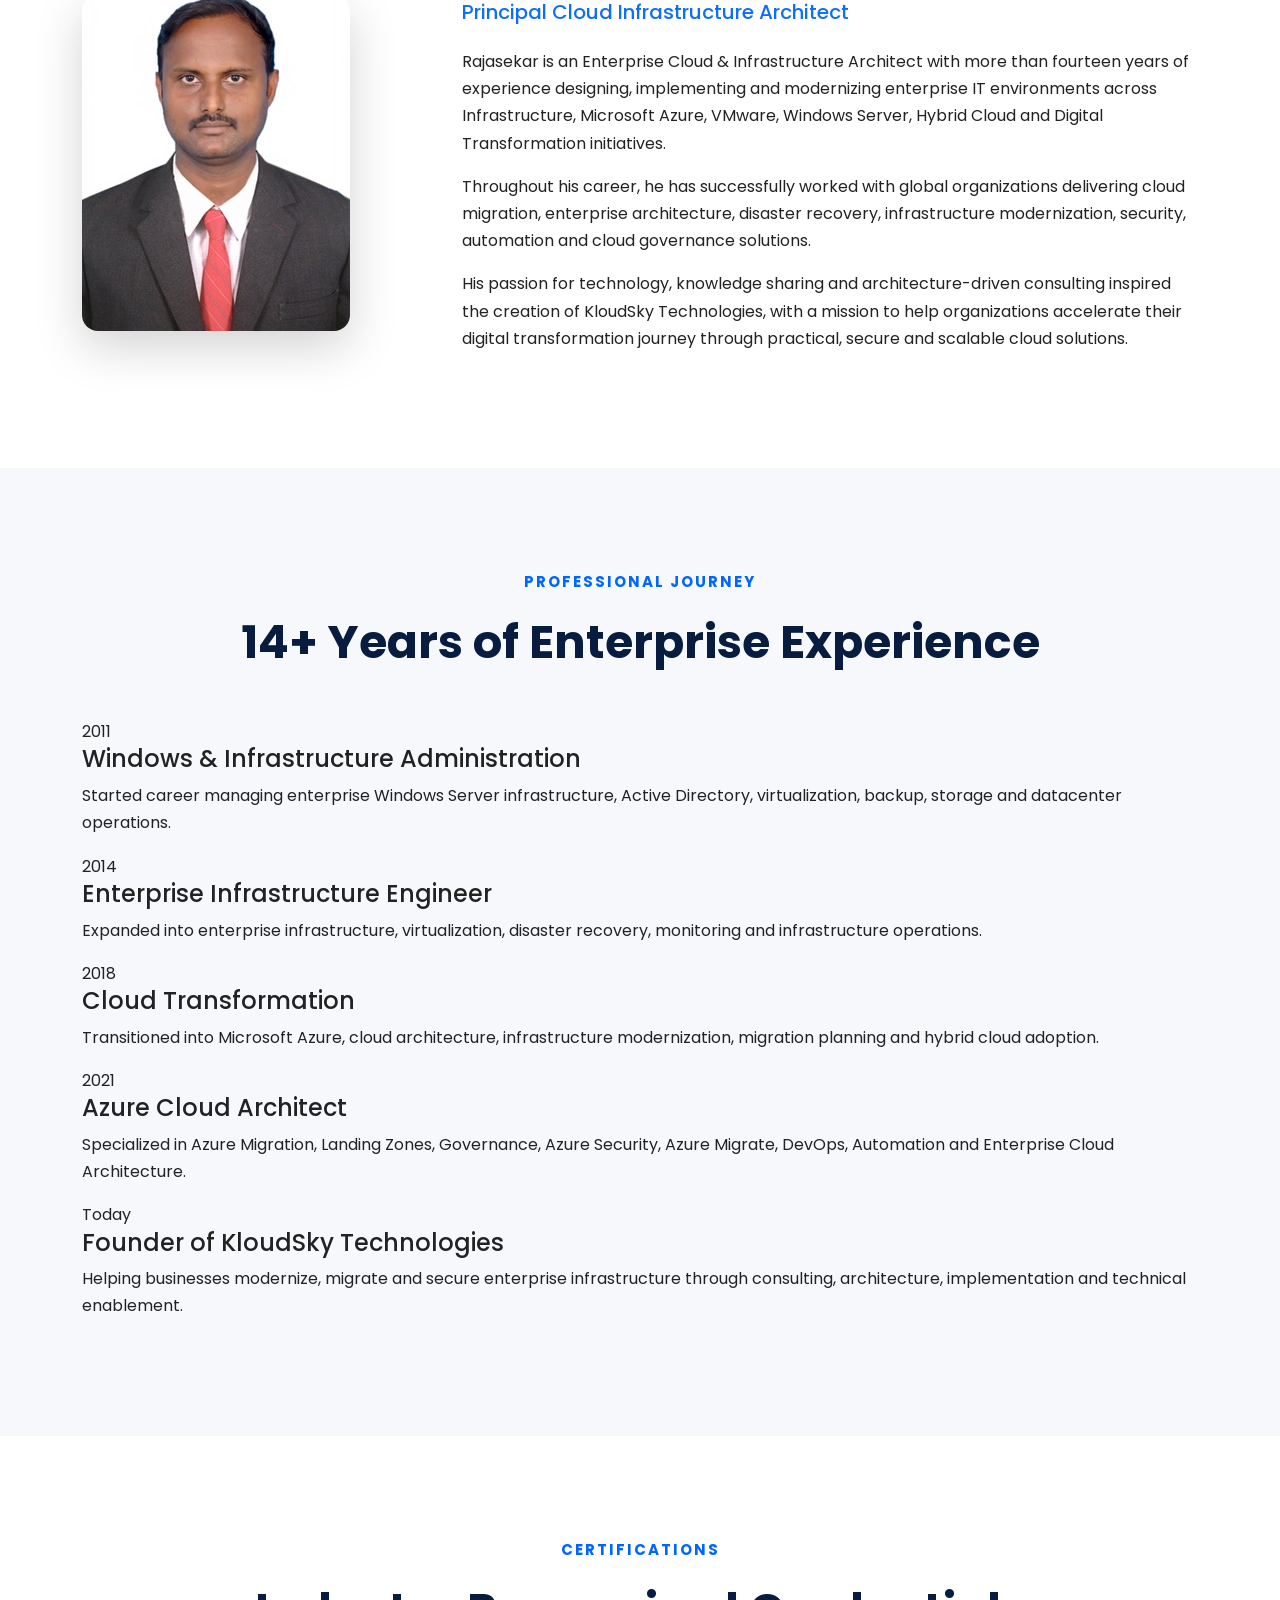
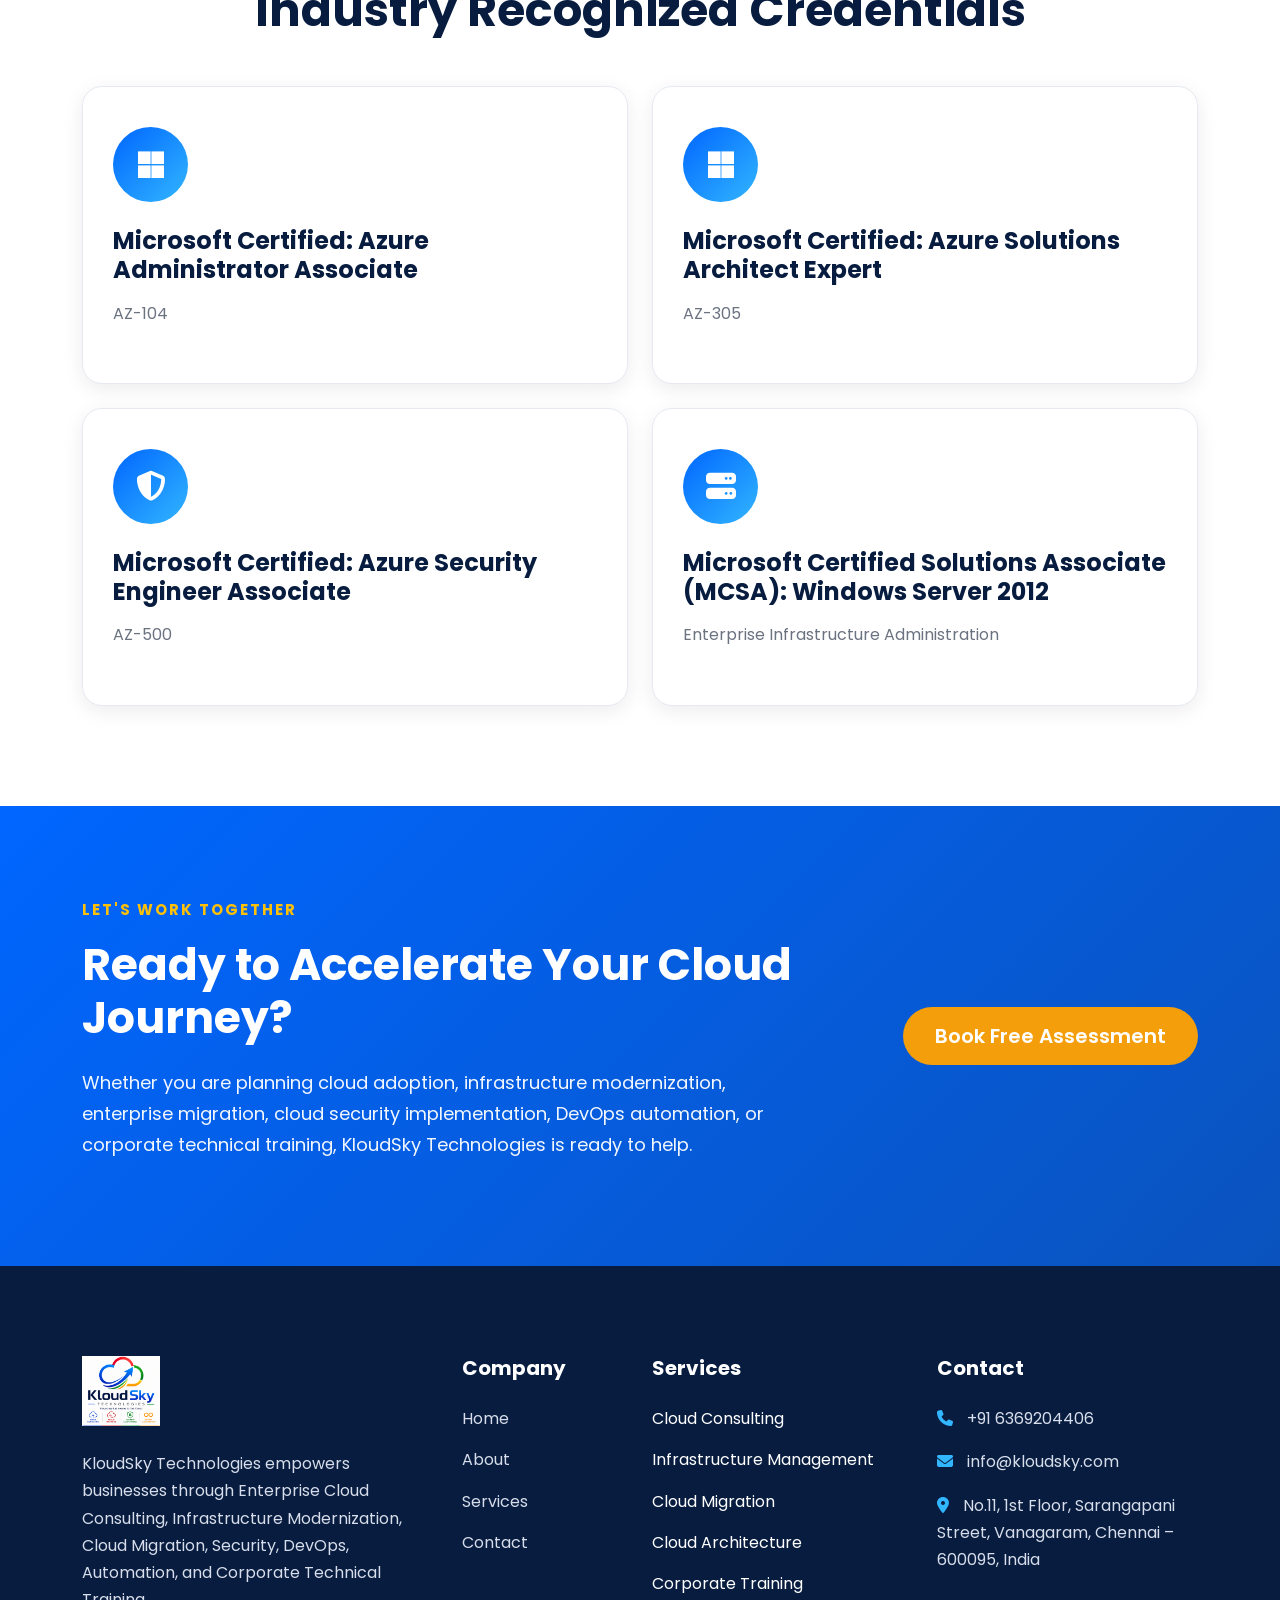
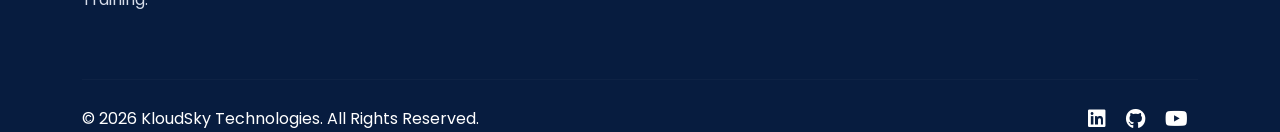
==== commit 4c516e1c: "navbar changes" ====
--- a/about.html
+++ b/about.html
@@ -68,12 +68,16 @@
 
             <div class="container">
 
-                <a class="navbar-brand"
-                    href="index.html">
+                <a class="navbar-brand" href="index.html">
 
                     <img src="assets/images/logo.png"
-                        height="55"
                         alt="KloudSky">
+
+                <span class="brand-text">
+
+                     KloudSky
+
+                </span>
 
                 </a>
 
--- a/assets/css/style.css
+++ b/assets/css/style.css
@@ -243,992 +243,1034 @@
 
 .navbar{
 
-    background:rgba(7,28,63,.96);
+    background:rgba(7,28,63,.97);
+
+    backdrop-filter:blur(16px);
+
+    padding:14px 0;
+
+    transition:all .35s ease;
+
+    box-shadow:0 8px 24px rgba(0,0,0,.08);
+
+    z-index:9999;
+
+}
+
+.navbar .container{
+
+    max-width:1320px;
+
+}
+
+.navbar-brand{
+
+    display:flex;
+
+    align-items:center;
+
+    gap:14px;
+
+    margin-right:45px;
+
+}
+
+.navbar-brand img{
+
+    width:auto;
+
+    height:60px;
+
+    transition:.3s ease;
+
+}
+
+.navbar-brand:hover img{
+
+    transform:scale(1.05);
+
+}
+
+/* Brand Name */
+
+.brand-text{
+
+    color:#ffffff;
+
+    font-size:28px;
+
+    font-weight:700;
+
+    letter-spacing:.5px;
+
+    line-height:1;
+
+    white-space:nowrap;
+
+}
+
+.navbar-nav{
+
+    display:flex;
+
+    align-items:center;
+
+    gap:8px;
+
+}
+
+.nav-link{
+
+    color:#ffffff;
+
+    font-size:16px;
+
+    font-weight:600;
+
+    padding:12px 14px !important;
+
+    position:relative;
+
+    transition:.3s;
+
+}
+
+.nav-link:hover,
+
+.nav-link.active{
+
+    color:var(--secondary);
+
+}
+
+.nav-link::after{
+
+    content:"";
+
+    position:absolute;
+
+    left:14px;
+
+    bottom:6px;
+
+    width:0;
+
+    height:2px;
+
+    background:var(--secondary);
+
+    transition:.3s ease;
+
+}
+
+.nav-link:hover::after,
+
+.nav-link.active::after{
+
+    width:calc(100% - 28px);
+
+}
+
+.navbar-toggler{
+
+    border:none;
+
+    color:#ffffff;
+
+    font-size:28px;
+
+}
+
+.navbar-toggler:focus{
+
+    box-shadow:none;
+
+}
+
+.nav-btn{
+
+    margin-left:26px;
+
+    padding:13px 28px;
+
+    border-radius:50px;
+
+    font-weight:600;
+
+    white-space:nowrap;
+
+    box-shadow:var(--shadow-sm);
+
+}
+
+.nav-btn:hover{
+
+    box-shadow:var(--shadow-md);
+
+}
+
+@media(max-width:991px){
+
+.navbar{
+
+    padding:12px 0;
+
+}
+
+.navbar-brand{
+
+    gap:10px;
+
+    margin-right:0;
+
+}
+
+.navbar-brand img{
+
+    height:54px;
+
+}
+
+.brand-text{
+
+    font-size:24px;
+
+}
+
+.navbar-nav{
+
+    margin-top:20px;
+
+    gap:0;
+
+}
+
+.nav-link{
+
+    padding:14px 0 !important;
+
+}
+
+.nav-link::after{
+
+    display:none;
+
+}
+
+.nav-btn{
+
+    width:100%;
+
+    margin:20px 0 0;
+
+}
+
+}
+
+/*==============================================================
+    Buttons
+==============================================================*/
+
+.btn{
+
+    border-radius:50px;
+
+    padding:14px 32px;
+
+    font-weight:600;
+
+    transition:.35s;
+
+}
+
+.btn-primary{
+
+    background:linear-gradient(135deg,#0066FF,#32B6FF);
+
+    border:none;
+
+}
+
+.btn-primary:hover{
+
+    transform:translateY(-4px);
+
+    box-shadow:var(--shadow-md);
+
+}
+
+.btn-outline-light{
+
+    border:2px solid #fff;
+
+}
+
+.btn-outline-light:hover{
+
+    background:#fff;
+
+    color:#0066FF;
+
+}
+
+.btn-warning{
+
+    background:#F59E0B;
+
+    border:none;
+
+    color:#fff;
+
+}
+
+.btn-warning:hover{
+
+    background:#e58f05;
+
+}
+
+
+/*==============================================================
+    Hero Section
+==============================================================*/
+
+.hero-section{
+
+    position:relative;
+
+    min-height:100vh;
+
+    display:flex;
+
+    align-items:center;
+
+    background:linear-gradient(135deg,#071C3F,#0A53BE);
+
+    overflow:hidden;
+
+    color:#fff;
+
+}
+
+.hero-overlay{
+
+    position:absolute;
+
+    inset:0;
+
+    background:url('../images/cloud-pattern.png');
+
+    opacity:.08;
+
+}
+
+.hero-section .container{
+
+    position:relative;
+
+    z-index:2;
+
+}
+
+.hero-tag{
+
+    display:inline-block;
+
+    background:rgba(255,255,255,.12);
+
+    padding:10px 18px;
+
+    border-radius:40px;
+
+    margin-bottom:25px;
+
+    font-size:14px;
+
+    backdrop-filter:blur(15px);
+
+}
+
+.hero-section h1{
+
+    font-size:68px;
+
+    line-height:1.2;
+
+    font-weight:800;
+
+}
+
+.hero-section h1 span{
+
+    color:#32B6FF;
+
+}
+
+.hero-section p{
+
+    margin:30px 0;
+
+    font-size:20px;
+
+    max-width:650px;
+
+    color:#E8EDF8;
+
+}
+
+.hero-buttons{
+
+    display:flex;
+
+    gap:18px;
+
+    margin-top:35px;
+
+}
+
+.hero-highlights{
+
+    display:flex;
+
+    flex-wrap:wrap;
+
+    gap:20px;
+
+    margin-top:60px;
+
+}
+
+.hero-highlights div{
+
+    background:rgba(255,255,255,.10);
+
+    padding:15px 25px;
+
+    border-radius:50px;
+
+    backdrop-filter:blur(12px);
+
+}
+
+.hero-card{
+
+    background:rgba(255,255,255,.08);
+
+    border:1px solid rgba(255,255,255,.10);
+
+    border-radius:25px;
+
+    padding:40px;
 
     backdrop-filter:blur(18px);
 
-    padding:15px 0;
-
-    transition:all .35s ease;
-
-    box-shadow:0 8px 30px rgba(0,0,0,.08);
-
-    z-index:9999;
-
-}
-
-.navbar .container{
-
-    max-width:1320px;
-
-}
-
-.navbar-brand{
-
-    margin-right:40px;
-
-}
-
-.navbar-brand img{
-
-    height:60px;
-
-    width:auto;
-
-    transition:.3s ease;
-
-}
-
-.navbar-brand:hover img{
-
-    transform:scale(1.04);
-
-}
-
-.navbar-nav{
+    box-shadow:var(--shadow-lg);
+
+}
+
+.hero-card h4{
+
+    margin-bottom:25px;
+
+}
+
+.hero-card li{
+
+    padding:10px 0;
+
+    border-bottom:1px solid rgba(255,255,255,.08);
+
+}
+
+.scroll-down{
+
+    position:absolute;
+
+    bottom:30px;
+
+    left:50%;
+
+    transform:translateX(-50%);
+
+    font-size:32px;
+
+    animation:bounce 2s infinite;
+
+}
+
+/*==============================================================
+    Company Overview
+==============================================================*/
+
+.mini-card{
+
+    background:#ffffff;
+
+    border-radius:18px;
+
+    padding:30px;
+
+    margin-top:20px;
+
+    text-align:center;
+
+    box-shadow:var(--shadow-sm);
+
+    transition:var(--transition);
+
+    border:1px solid var(--border);
+
+}
+
+.mini-card:hover{
+
+    transform:translateY(-10px);
+
+    box-shadow:var(--shadow-md);
+
+}
+
+.mini-card h3{
+
+    color:var(--primary);
+
+    font-size:42px;
+
+    font-weight:700;
+
+}
+
+.mini-card p{
+
+    margin-top:10px;
+
+    color:var(--gray);
+
+    font-weight:500;
+
+}
+
+
+/*==============================================================
+    Feature Cards
+==============================================================*/
+
+.feature-card{
+
+    background:#ffffff;
+
+    border-radius:20px;
+
+    padding:40px 30px;
+
+    height:100%;
+
+    transition:.35s;
+
+    border:1px solid var(--border);
+
+    box-shadow:var(--shadow-sm);
+
+}
+
+.feature-card:hover{
+
+    transform:translateY(-12px);
+
+    box-shadow:var(--shadow-lg);
+
+}
+
+.feature-card i{
+
+    width:75px;
+
+    height:75px;
+
+    background:linear-gradient(135deg,var(--primary),var(--secondary));
+
+    color:#fff;
+
+    border-radius:50%;
 
     display:flex;
 
+    justify-content:center;
+
     align-items:center;
 
-    gap:10px;
-
-}
-
-.nav-link{
-
-    color:#ffffff;
-
-    font-size:16px;
+    font-size:30px;
+
+    margin-bottom:25px;
+
+}
+
+.feature-card h4{
+
+    color:var(--dark);
+
+    font-weight:700;
+
+    margin-bottom:15px;
+
+}
+
+.feature-card p{
+
+    color:var(--gray);
+
+}
+
+
+/*==============================================================
+    Service Cards
+==============================================================*/
+
+.service-card{
+
+    background:#ffffff;
+
+    padding:40px 30px;
+
+    border-radius:22px;
+
+    text-align:center;
+
+    border:1px solid var(--border);
+
+    transition:var(--transition);
+
+    box-shadow:var(--shadow-sm);
+
+    height:100%;
+
+}
+
+.service-card:hover{
+
+    transform:translateY(-12px);
+
+    box-shadow:var(--shadow-lg);
+
+}
+
+.service-card i{
+
+    width:90px;
+
+    height:90px;
+
+    margin:auto;
+
+    display:flex;
+
+    justify-content:center;
+
+    align-items:center;
+
+    border-radius:50%;
+
+    background:linear-gradient(135deg,#0066FF,#32B6FF);
+
+    color:#fff;
+
+    font-size:36px;
+
+    margin-bottom:30px;
+
+}
+
+.service-card h4{
+
+    font-size:24px;
+
+    color:var(--dark);
+
+    font-weight:700;
+
+    margin-bottom:20px;
+
+}
+
+.service-card p{
+
+    color:var(--gray);
+
+    line-height:1.8;
+
+}
+
+
+/*==============================================================
+    Technology Cards
+==============================================================*/
+
+.tech-card{
+
+    background:rgba(255,255,255,.08);
+
+    border-radius:18px;
+
+    padding:35px 20px;
+
+    transition:.35s;
+
+    border:1px solid rgba(255,255,255,.08);
+
+    height:100%;
+
+}
+
+.tech-card:hover{
+
+    background:linear-gradient(135deg,#0066FF,#32B6FF);
+
+    transform:translateY(-10px);
+
+}
+
+.tech-card i{
+
+    margin-bottom:20px;
+
+}
+
+.tech-card h5{
+
+    margin-top:20px;
 
     font-weight:600;
 
-    padding:12px 14px !important;
-
-    position:relative;
+}
+
+
+/*==============================================================
+    Counter Section
+==============================================================*/
+
+.counter-box{
+
+    background:#fff;
+
+    padding:40px;
+
+    border-radius:20px;
+
+    box-shadow:var(--shadow-sm);
+
+    transition:.35s;
+
+    border:1px solid var(--border);
+
+}
+
+.counter-box:hover{
+
+    transform:translateY(-10px);
+
+    box-shadow:var(--shadow-md);
+
+}
+
+.counter-box h2{
+
+    font-size:52px;
+
+    color:var(--primary);
+
+    font-weight:800;
+
+}
+
+.counter-box p{
+
+    color:var(--gray);
+
+    margin-top:10px;
+
+    font-weight:500;
+
+}
+
+
+/*==============================================================
+    CTA Section
+==============================================================*/
+
+.cta-section{
+
+    background:linear-gradient(135deg,#0066FF,#0A53BE);
+
+    color:#fff;
+
+    padding:90px 0;
+
+}
+
+.cta-section h2{
+
+    font-size:44px;
+
+    font-weight:700;
+
+}
+
+.cta-section p{
+
+    font-size:18px;
+
+    opacity:.95;
+
+    margin-top:20px;
+
+}
+
+
+/*==============================================================
+    Footer
+==============================================================*/
+
+.footer{
+
+    background:#071C3F;
+
+    color:#fff;
+
+    padding-top:90px;
+
+}
+
+.footer h5{
+
+    margin-bottom:25px;
+
+    font-weight:700;
+
+}
+
+.footer p{
+
+    color:#D7DDEA;
+
+}
+
+.footer-links li{
+
+    margin-bottom:14px;
+
+}
+
+.footer-links a{
+
+    color:#D7DDEA;
 
     transition:.3s;
 
 }
 
-.nav-link:hover{
-
-    color:var(--secondary);
-
-}
-
-.nav-link.active{
-
-    color:var(--secondary);
-
-}
-
-.nav-link::after{
-
-    content:"";
-
-    position:absolute;
-
-    left:14px;
-
-    bottom:6px;
-
-    width:0;
-
-    height:2px;
-
-    background:var(--secondary);
+.footer-links a:hover{
+
+    color:#32B6FF;
+
+    padding-left:6px;
+
+}
+
+.footer hr{
+
+    border-color:rgba(255,255,255,.1);
+
+    margin:50px 0 25px;
+
+}
+
+.footer i{
+
+    color:#32B6FF;
+
+    margin-right:10px;
+
+}
+
+.footer .fab{
+
+    color:#fff;
 
     transition:.3s;
 
 }
 
-.nav-link:hover::after,
-
-.nav-link.active::after{
-
-    width:calc(100% - 28px);
-
-}
-
-.navbar-toggler{
+.footer .fab:hover{
+
+    color:#32B6FF;
+
+}
+
+
+/*==============================================================
+    Back To Top
+==============================================================*/
+
+#backToTop{
+
+    position:fixed;
+
+    right:30px;
+
+    bottom:30px;
+
+    width:55px;
+
+    height:55px;
 
     border:none;
 
-    color:#ffffff;
-
-    font-size:28px;
-
-}
-
-.navbar-toggler:focus{
-
-    box-shadow:none;
-
-}
-
-.nav-btn{
-
-    margin-left:28px;
-
-    padding:13px 30px;
-
-    border-radius:50px;
-
-    font-weight:600;
-
-    white-space:nowrap;
-
-}
-
-@media(max-width:991px){
-
-.navbar{
-
-    padding:12px 0;
-
-}
-
-.navbar-brand{
-
-    margin-right:0;
-
-}
-
-.navbar-nav{
-
-    margin-top:20px;
-
-    gap:0;
-
-}
-
-.nav-link{
-
-    padding:14px 0 !important;
-
-}
-
-.nav-link::after{
+    border-radius:50%;
+
+    background:linear-gradient(135deg,#0066FF,#32B6FF);
+
+    color:#fff;
+
+    cursor:pointer;
 
     display:none;
 
-}
-
-.nav-btn{
+    z-index:999;
+
+    box-shadow:var(--shadow-md);
+
+    transition:.35s;
+
+}
+
+#backToTop:hover{
+
+    transform:translateY(-6px);
+
+}
+
+
+/*==============================================================
+    Animations
+==============================================================*/
+
+@keyframes floatLogo{
+
+    0%{transform:translateY(0);}
+
+    50%{transform:translateY(-10px);}
+
+    100%{transform:translateY(0);}
+
+}
+
+@keyframes bounce{
+
+    0%,20%,50%,80%,100%{
+
+        transform:translate(-50%,0);
+
+    }
+
+    40%{
+
+        transform:translate(-50%,-12px);
+
+    }
+
+    60%{
+
+        transform:translate(-50%,-6px);
+
+    }
+
+}
+
+
+/*==============================================================
+    Responsive
+==============================================================*/
+
+@media(max-width:992px){
+
+.hero-section{
+
+    padding:120px 0 80px;
+
+    text-align:center;
+
+}
+
+.hero-section h1{
+
+    font-size:48px;
+
+}
+
+.hero-buttons{
+
+    justify-content:center;
+
+    flex-wrap:wrap;
+
+}
+
+.hero-highlights{
+
+    justify-content:center;
+
+}
+
+.hero-card{
+
+    margin-top:50px;
+
+}
+
+.section-title{
+
+    font-size:36px;
+
+}
+
+}
+
+@media(max-width:768px){
+
+.section-padding{
+
+    padding:70px 0;
+
+}
+
+.hero-section h1{
+
+    font-size:36px;
+
+}
+
+.hero-section p{
+
+    font-size:17px;
+
+}
+
+.hero-buttons .btn{
 
     width:100%;
 
-    margin:20px 0 0;
-
-}
-
-}
-
-/*==============================================================
-    Buttons
-==============================================================*/
-
-.btn{
-
-    border-radius:50px;
-
-    padding:14px 32px;
-
-    font-weight:600;
-
-    transition:.35s;
-
-}
-
-.btn-primary{
-
-    background:linear-gradient(135deg,#0066FF,#32B6FF);
-
-    border:none;
-
-}
-
-.btn-primary:hover{
-
-    transform:translateY(-4px);
-
-    box-shadow:var(--shadow-md);
-
-}
-
-.btn-outline-light{
-
-    border:2px solid #fff;
-
-}
-
-.btn-outline-light:hover{
-
-    background:#fff;
-
-    color:#0066FF;
-
-}
-
-.btn-warning{
-
-    background:#F59E0B;
-
-    border:none;
-
-    color:#fff;
-
-}
-
-.btn-warning:hover{
-
-    background:#e58f05;
-
-}
-
-
-/*==============================================================
-    Hero Section
-==============================================================*/
-
-.hero-section{
-
-    position:relative;
-
-    min-height:100vh;
-
-    display:flex;
-
-    align-items:center;
-
-    background:linear-gradient(135deg,#071C3F,#0A53BE);
-
-    overflow:hidden;
-
-    color:#fff;
-
-}
-
-.hero-overlay{
-
-    position:absolute;
-
-    inset:0;
-
-    background:url('../images/cloud-pattern.png');
-
-    opacity:.08;
-
-}
-
-.hero-section .container{
-
-    position:relative;
-
-    z-index:2;
-
-}
-
-.hero-tag{
-
-    display:inline-block;
-
-    background:rgba(255,255,255,.12);
-
-    padding:10px 18px;
-
-    border-radius:40px;
+}
+
+.counter-box{
 
     margin-bottom:25px;
 
-    font-size:14px;
-
-    backdrop-filter:blur(15px);
-
-}
-
-.hero-section h1{
-
-    font-size:68px;
-
-    line-height:1.2;
-
-    font-weight:800;
-
-}
-
-.hero-section h1 span{
-
-    color:#32B6FF;
-
-}
-
-.hero-section p{
-
-    margin:30px 0;
-
-    font-size:20px;
-
-    max-width:650px;
-
-    color:#E8EDF8;
-
-}
-
-.hero-buttons{
-
-    display:flex;
-
-    gap:18px;
-
-    margin-top:35px;
-
-}
-
-.hero-highlights{
-
-    display:flex;
-
-    flex-wrap:wrap;
-
-    gap:20px;
-
-    margin-top:60px;
-
-}
-
-.hero-highlights div{
-
-    background:rgba(255,255,255,.10);
-
-    padding:15px 25px;
-
-    border-radius:50px;
-
-    backdrop-filter:blur(12px);
-
-}
-
-.hero-card{
-
-    background:rgba(255,255,255,.08);
-
-    border:1px solid rgba(255,255,255,.10);
-
-    border-radius:25px;
-
-    padding:40px;
-
-    backdrop-filter:blur(18px);
-
-    box-shadow:var(--shadow-lg);
-
-}
-
-.hero-card h4{
-
-    margin-bottom:25px;
-
-}
-
-.hero-card li{
-
-    padding:10px 0;
-
-    border-bottom:1px solid rgba(255,255,255,.08);
-
-}
-
-.scroll-down{
-
-    position:absolute;
-
-    bottom:30px;
-
-    left:50%;
-
-    transform:translateX(-50%);
-
-    font-size:32px;
-
-    animation:bounce 2s infinite;
-
-}
-
-/*==============================================================
-    Company Overview
-==============================================================*/
-
-.mini-card{
-
-    background:#ffffff;
-
-    border-radius:18px;
-
-    padding:30px;
-
-    margin-top:20px;
+}
+
+.footer{
 
     text-align:center;
 
-    box-shadow:var(--shadow-sm);
-
-    transition:var(--transition);
-
-    border:1px solid var(--border);
-
-}
-
-.mini-card:hover{
-
-    transform:translateY(-10px);
-
-    box-shadow:var(--shadow-md);
-
-}
-
-.mini-card h3{
-
-    color:var(--primary);
-
-    font-size:42px;
-
-    font-weight:700;
-
-}
-
-.mini-card p{
-
-    margin-top:10px;
-
-    color:var(--gray);
-
-    font-weight:500;
-
-}
-
-
-/*==============================================================
-    Feature Cards
-==============================================================*/
-
-.feature-card{
-
-    background:#ffffff;
-
-    border-radius:20px;
-
-    padding:40px 30px;
-
-    height:100%;
-
-    transition:.35s;
-
-    border:1px solid var(--border);
-
-    box-shadow:var(--shadow-sm);
-
-}
-
-.feature-card:hover{
-
-    transform:translateY(-12px);
-
-    box-shadow:var(--shadow-lg);
-
-}
-
-.feature-card i{
-
-    width:75px;
-
-    height:75px;
-
-    background:linear-gradient(135deg,var(--primary),var(--secondary));
-
-    color:#fff;
-
-    border-radius:50%;
-
-    display:flex;
-
-    justify-content:center;
-
-    align-items:center;
-
-    font-size:30px;
-
-    margin-bottom:25px;
-
-}
-
-.feature-card h4{
-
-    color:var(--dark);
-
-    font-weight:700;
-
-    margin-bottom:15px;
-
-}
-
-.feature-card p{
-
-    color:var(--gray);
-
-}
-
-
-/*==============================================================
-    Service Cards
-==============================================================*/
-
-.service-card{
-
-    background:#ffffff;
-
-    padding:40px 30px;
-
-    border-radius:22px;
-
-    text-align:center;
-
-    border:1px solid var(--border);
-
-    transition:var(--transition);
-
-    box-shadow:var(--shadow-sm);
-
-    height:100%;
-
-}
-
-.service-card:hover{
-
-    transform:translateY(-12px);
-
-    box-shadow:var(--shadow-lg);
-
-}
-
-.service-card i{
-
-    width:90px;
-
-    height:90px;
-
-    margin:auto;
-
-    display:flex;
-
-    justify-content:center;
-
-    align-items:center;
-
-    border-radius:50%;
-
-    background:linear-gradient(135deg,#0066FF,#32B6FF);
-
-    color:#fff;
-
-    font-size:36px;
-
-    margin-bottom:30px;
-
-}
-
-.service-card h4{
-
-    font-size:24px;
-
-    color:var(--dark);
-
-    font-weight:700;
-
-    margin-bottom:20px;
-
-}
-
-.service-card p{
-
-    color:var(--gray);
-
-    line-height:1.8;
-
-}
-
-
-/*==============================================================
-    Technology Cards
-==============================================================*/
-
-.tech-card{
-
-    background:rgba(255,255,255,.08);
-
-    border-radius:18px;
-
-    padding:35px 20px;
-
-    transition:.35s;
-
-    border:1px solid rgba(255,255,255,.08);
-
-    height:100%;
-
-}
-
-.tech-card:hover{
-
-    background:linear-gradient(135deg,#0066FF,#32B6FF);
-
-    transform:translateY(-10px);
-
-}
-
-.tech-card i{
-
-    margin-bottom:20px;
-
-}
-
-.tech-card h5{
-
-    margin-top:20px;
-
-    font-weight:600;
-
-}
-
-
-/*==============================================================
-    Counter Section
-==============================================================*/
-
-.counter-box{
-
-    background:#fff;
-
-    padding:40px;
-
-    border-radius:20px;
-
-    box-shadow:var(--shadow-sm);
-
-    transition:.35s;
-
-    border:1px solid var(--border);
-
-}
-
-.counter-box:hover{
-
-    transform:translateY(-10px);
-
-    box-shadow:var(--shadow-md);
-
-}
-
-.counter-box h2{
-
-    font-size:52px;
-
-    color:var(--primary);
-
-    font-weight:800;
-
-}
-
-.counter-box p{
-
-    color:var(--gray);
-
-    margin-top:10px;
-
-    font-weight:500;
-
-}
-
-
-/*==============================================================
-    CTA Section
-==============================================================*/
-
-.cta-section{
-
-    background:linear-gradient(135deg,#0066FF,#0A53BE);
-
-    color:#fff;
-
-    padding:90px 0;
-
-}
-
-.cta-section h2{
-
-    font-size:44px;
-
-    font-weight:700;
-
-}
-
-.cta-section p{
-
-    font-size:18px;
-
-    opacity:.95;
-
-    margin-top:20px;
-
-}
-
-
-/*==============================================================
-    Footer
-==============================================================*/
-
-.footer{
-
-    background:#071C3F;
-
-    color:#fff;
-
-    padding-top:90px;
-
-}
-
-.footer h5{
-
-    margin-bottom:25px;
-
-    font-weight:700;
-
-}
-
-.footer p{
-
-    color:#D7DDEA;
-
-}
-
-.footer-links li{
-
-    margin-bottom:14px;
-
-}
-
-.footer-links a{
-
-    color:#D7DDEA;
-
-    transition:.3s;
-
-}
-
-.footer-links a:hover{
-
-    color:#32B6FF;
-
-    padding-left:6px;
-
-}
-
-.footer hr{
-
-    border-color:rgba(255,255,255,.1);
-
-    margin:50px 0 25px;
-
-}
-
-.footer i{
-
-    color:#32B6FF;
-
-    margin-right:10px;
-
-}
-
-.footer .fab{
-
-    color:#fff;
-
-    transition:.3s;
-
-}
-
-.footer .fab:hover{
-
-    color:#32B6FF;
-
-}
-
-
-/*==============================================================
-    Back To Top
-==============================================================*/
-
-#backToTop{
-
-    position:fixed;
-
-    right:30px;
-
-    bottom:30px;
-
-    width:55px;
-
-    height:55px;
-
-    border:none;
-
-    border-radius:50%;
-
-    background:linear-gradient(135deg,#0066FF,#32B6FF);
-
-    color:#fff;
-
-    cursor:pointer;
-
-    display:none;
-
-    z-index:999;
-
-    box-shadow:var(--shadow-md);
-
-    transition:.35s;
-
-}
-
-#backToTop:hover{
-
-    transform:translateY(-6px);
-
-}
-
-
-/*==============================================================
-    Animations
-==============================================================*/
-
-@keyframes floatLogo{
-
-    0%{transform:translateY(0);}
-
-    50%{transform:translateY(-10px);}
-
-    100%{transform:translateY(0);}
-
-}
-
-@keyframes bounce{
-
-    0%,20%,50%,80%,100%{
-
-        transform:translate(-50%,0);
-
-    }
-
-    40%{
-
-        transform:translate(-50%,-12px);
-
-    }
-
-    60%{
-
-        transform:translate(-50%,-6px);
-
-    }
-
-}
-
-
-/*==============================================================
-    Responsive
-==============================================================*/
-
-@media(max-width:992px){
-
-.hero-section{
-
-    padding:120px 0 80px;
-
-    text-align:center;
-
-}
-
-.hero-section h1{
-
-    font-size:48px;
-
-}
-
-.hero-buttons{
-
-    justify-content:center;
-
-    flex-wrap:wrap;
-
-}
-
-.hero-highlights{
-
-    justify-content:center;
-
-}
-
-.hero-card{
-
-    margin-top:50px;
-
-}
-
-.section-title{
-
-    font-size:36px;
-
-}
-
-}
-
-@media(max-width:768px){
-
-.section-padding{
-
-    padding:70px 0;
-
-}
-
-.hero-section h1{
-
-    font-size:36px;
-
-}
-
-.hero-section p{
-
-    font-size:17px;
-
-}
-
-.hero-buttons .btn{
-
-    width:100%;
-
-}
-
-.counter-box{
-
-    margin-bottom:25px;
-
-}
-
-.footer{
-
-    text-align:center;
-
 }
 
 }
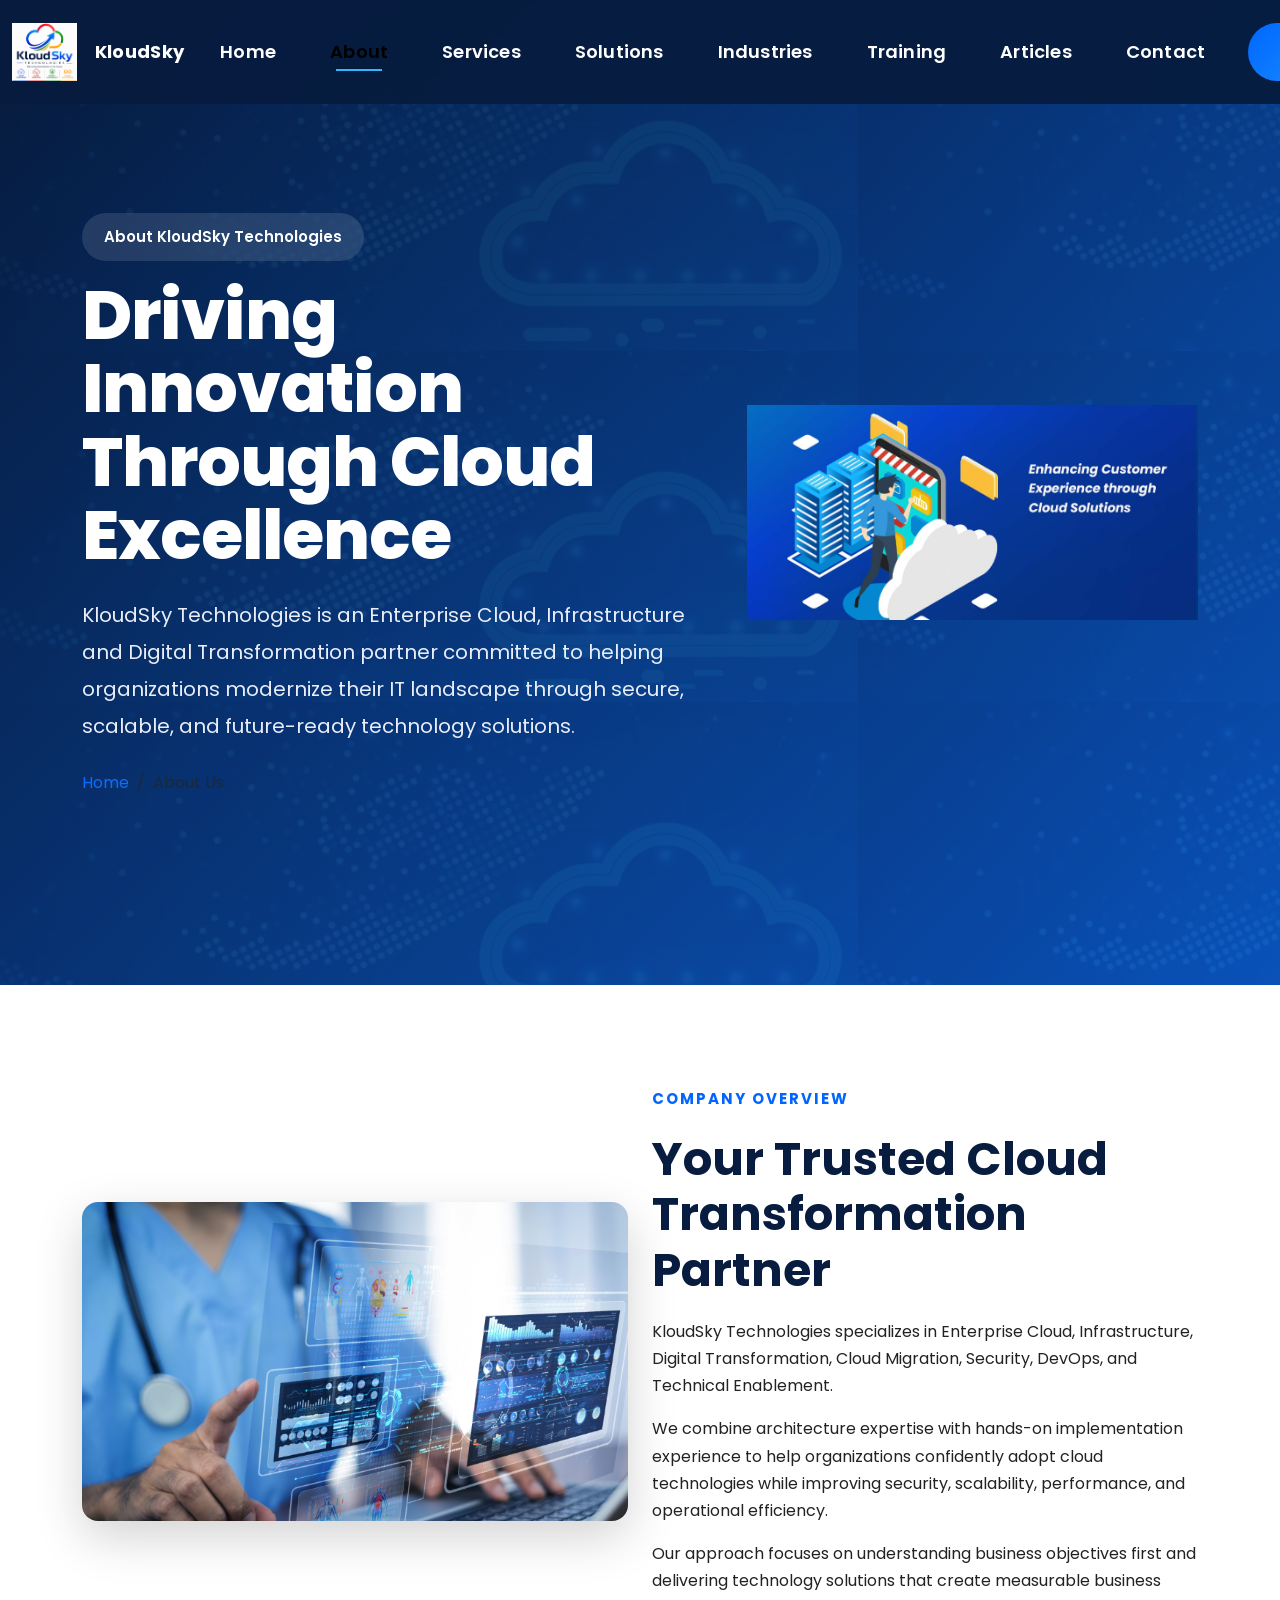
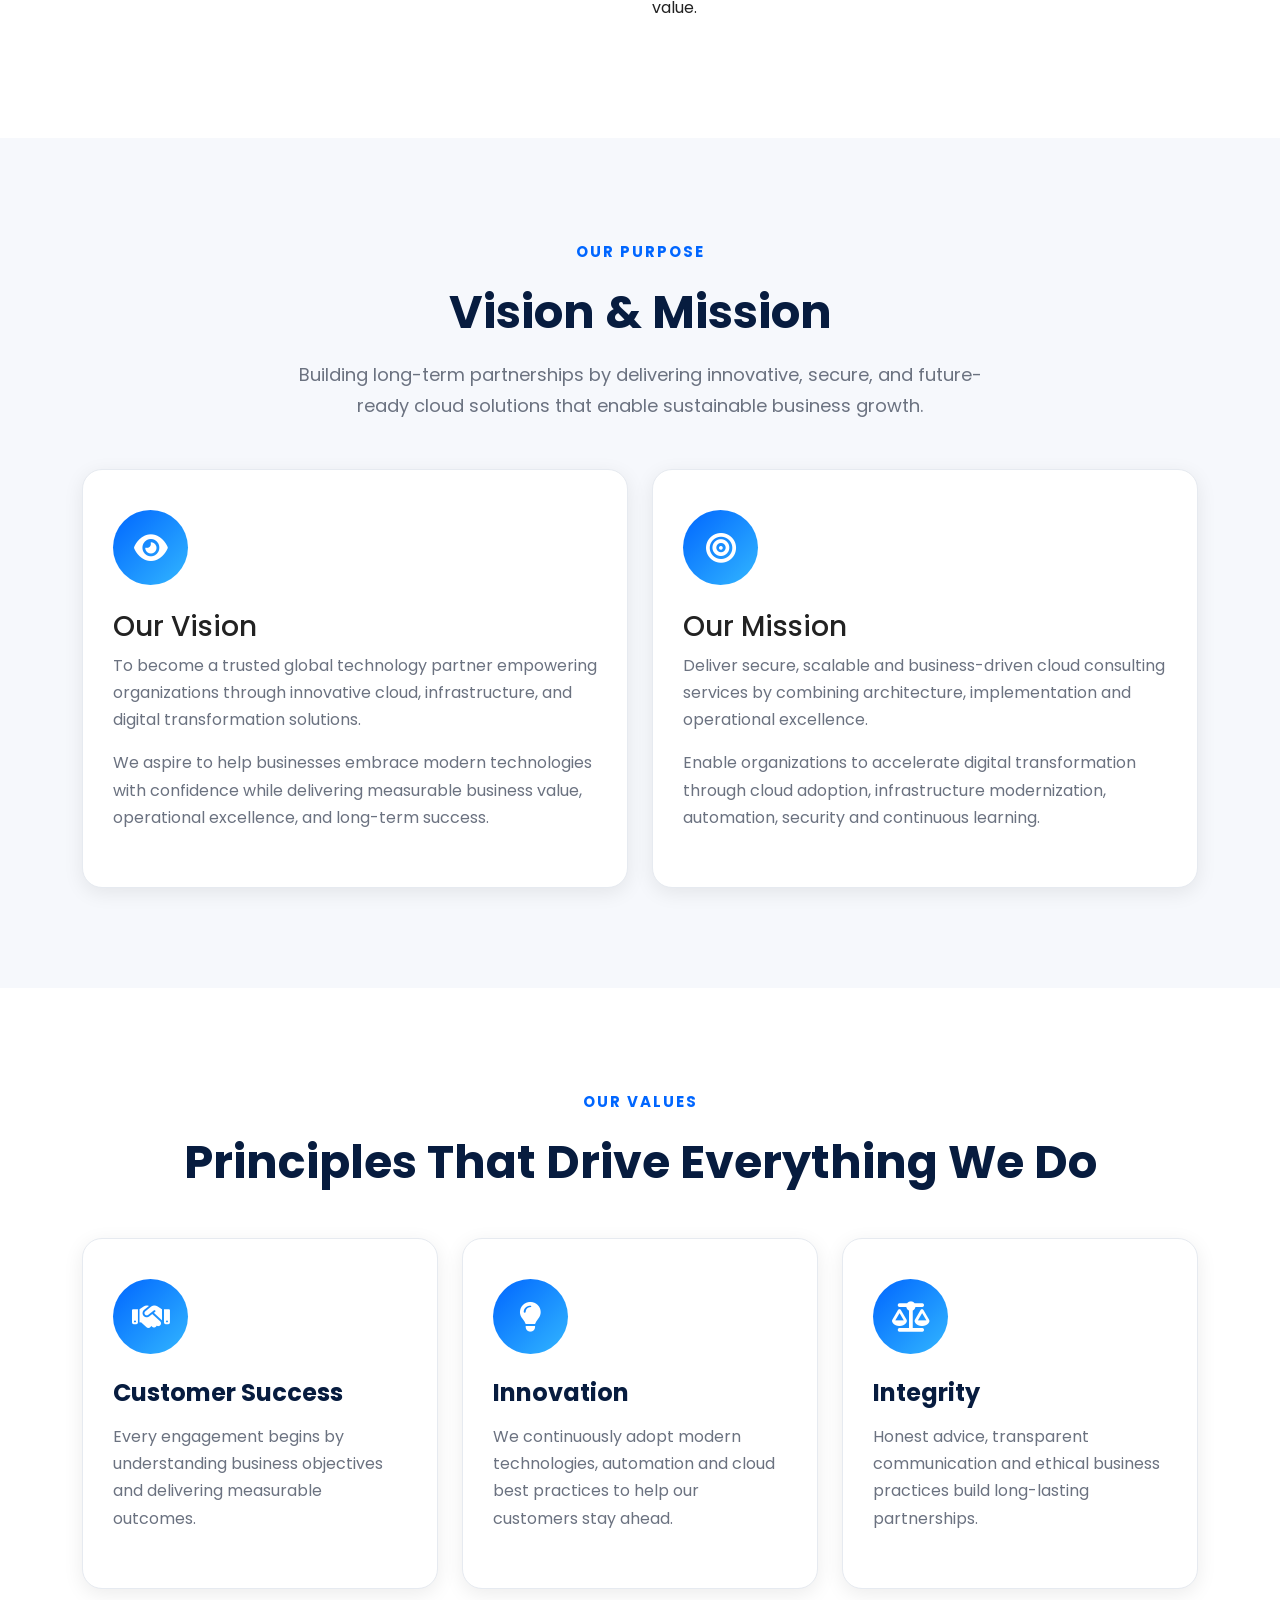
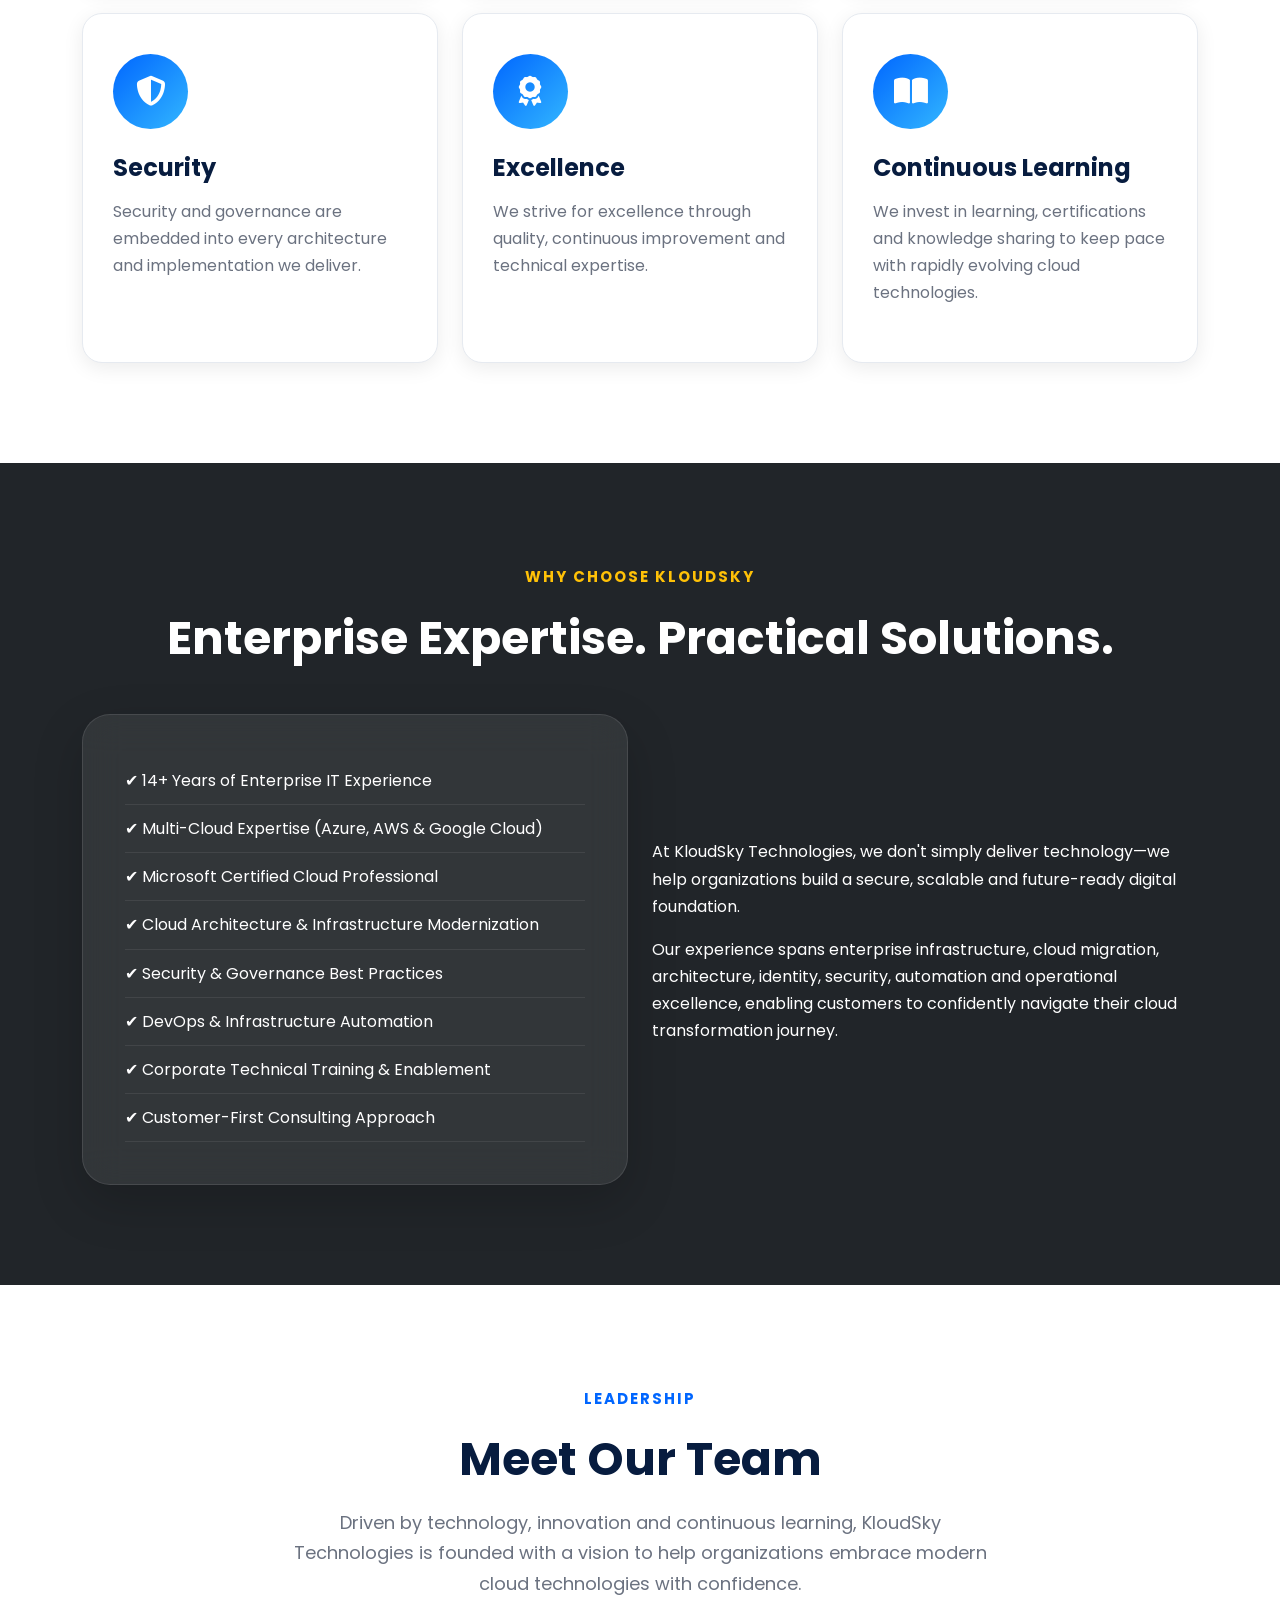
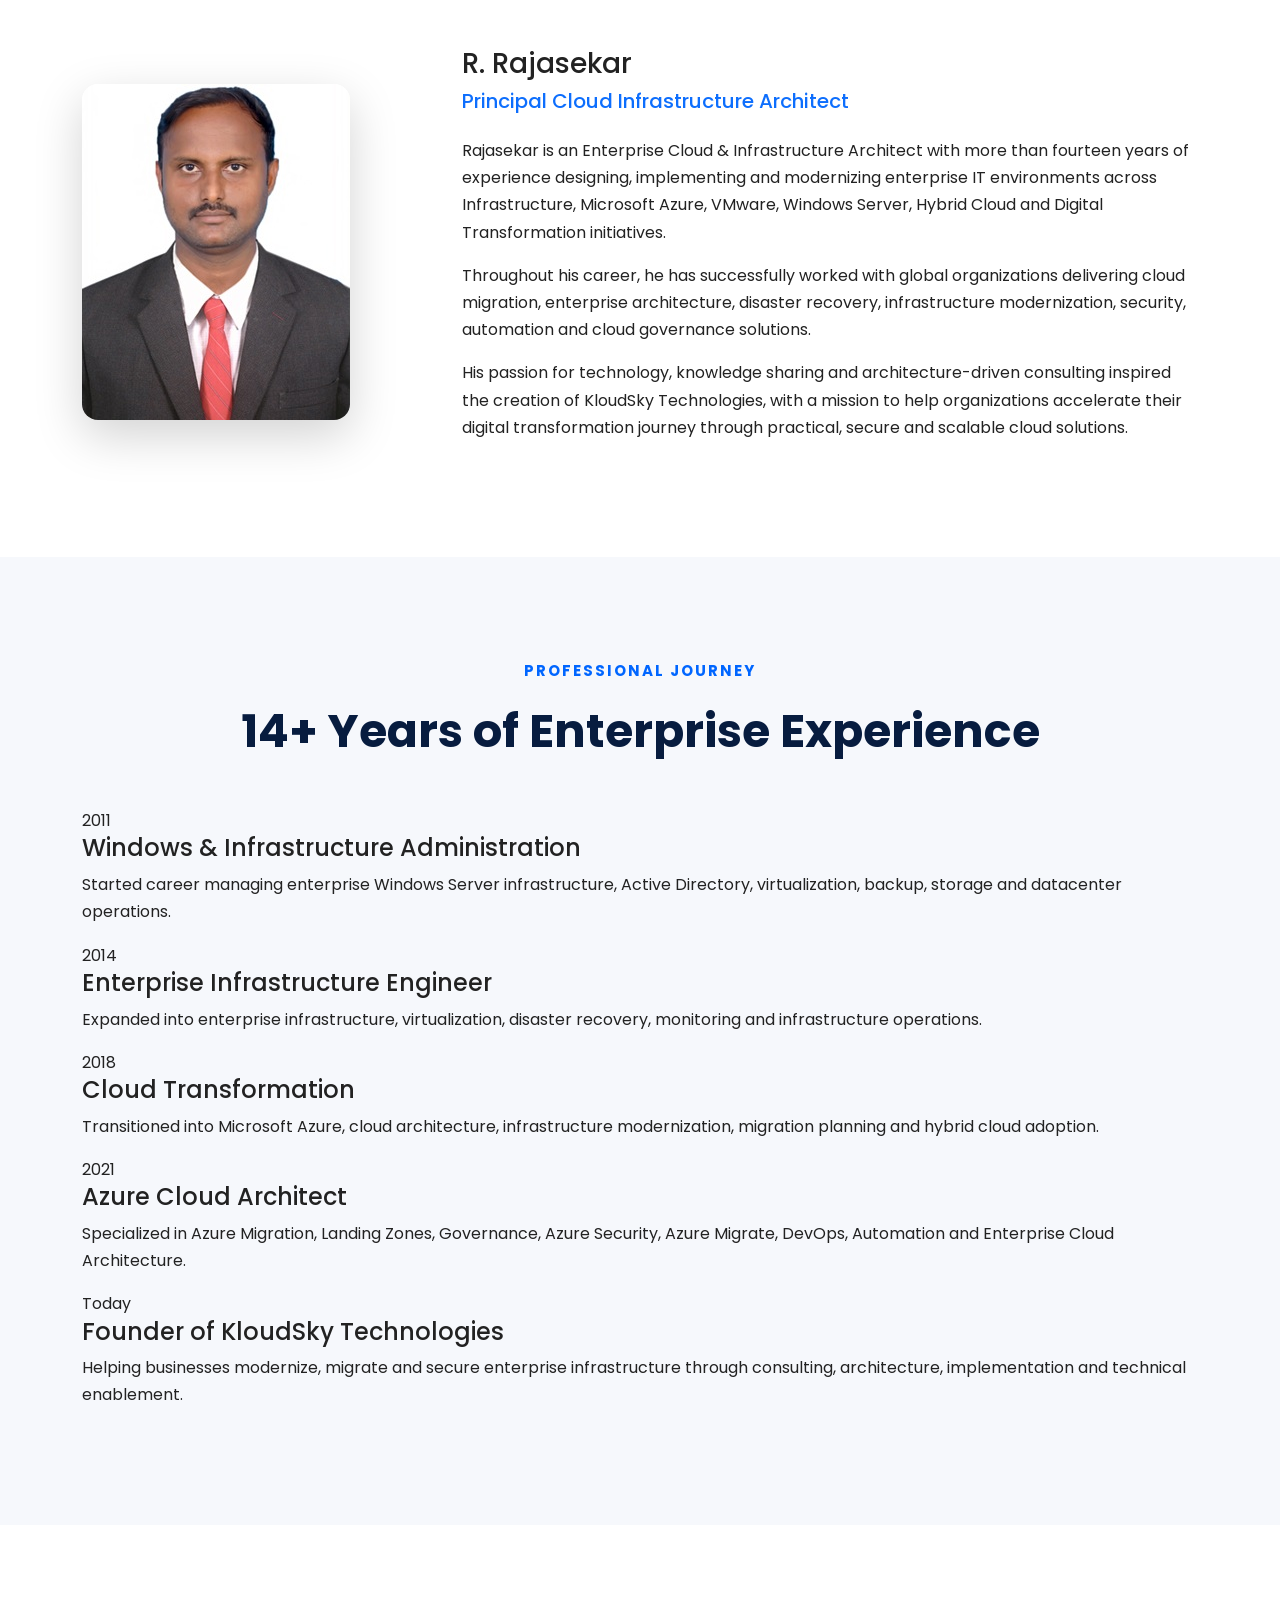
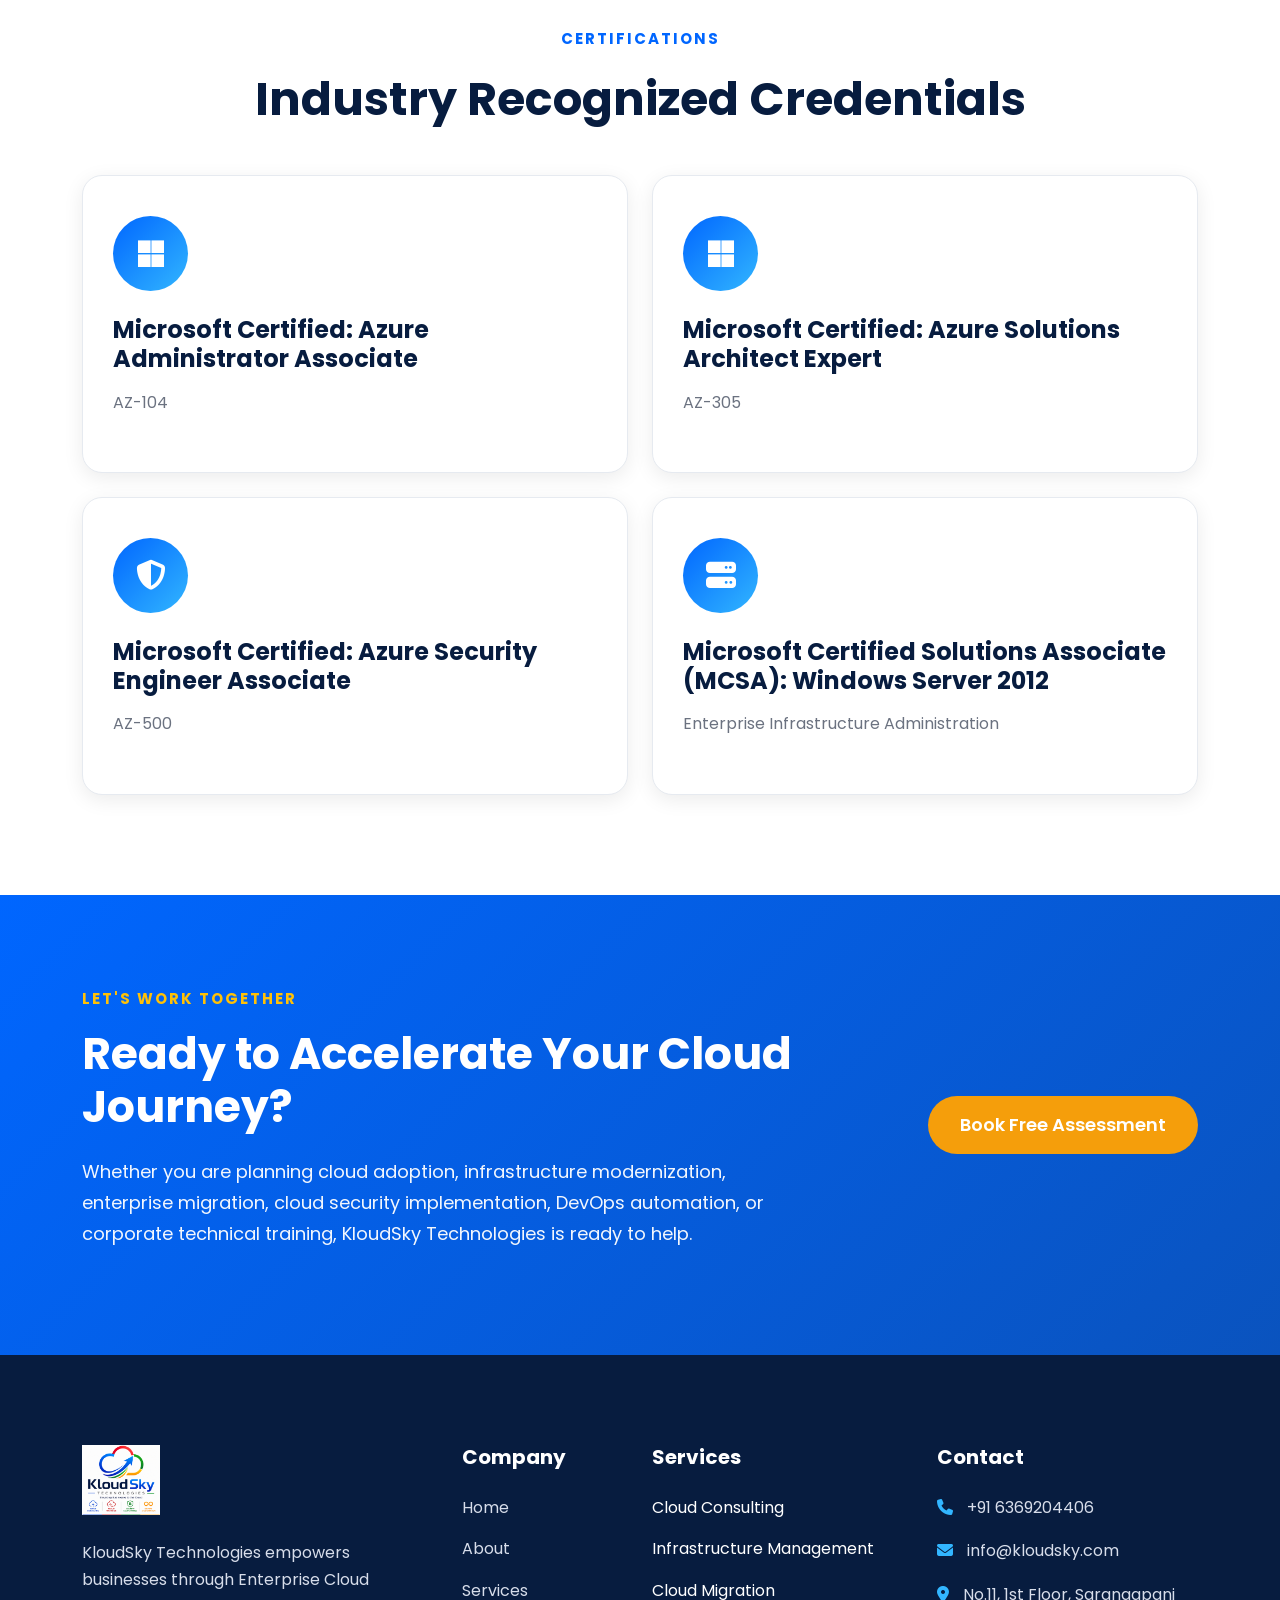
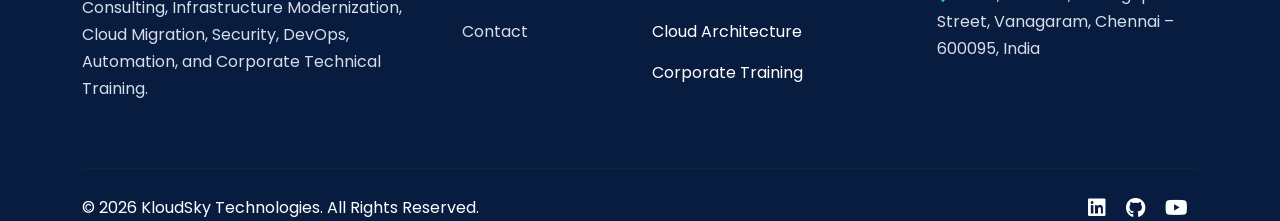
==== commit 716b72ed: "training" ====
--- a/about.html
+++ b/about.html
@@ -133,14 +133,14 @@
                         <li class="nav-item">
                             <a href="academy.html"
                                 class="nav-link">
-                                KloudSky Academy
+                                Training
                             </a>
                         </li>
 
                         <li class="nav-item">
                             <a href="knowledge.html"
                                 class="nav-link">
-                                Knowledge Center
+                                Articles
                             </a>
                         </li>
 
--- a/assets/css/style.css
+++ b/assets/css/style.css
@@ -243,23 +243,25 @@
 
 .navbar{
 
-    background:rgba(7,28,63,.97);
-
-    backdrop-filter:blur(16px);
-
-    padding:14px 0;
-
-    transition:all .35s ease;
-
-    box-shadow:0 8px 24px rgba(0,0,0,.08);
-
-    z-index:9999;
+    background:rgba(7,28,63,.96);
+
+    backdrop-filter:blur(18px);
+
+    padding:16px 0;
+
+    min-height:92px;
+
+    transition:.35s;
+
+    box-shadow:0 6px 20px rgba(0,0,0,.18);
 
 }
 
 .navbar .container{
 
-    max-width:1320px;
+    max-width:1440px;
+
+    width:100%;
 
 }
 
@@ -269,19 +271,49 @@
 
     align-items:center;
 
-    gap:14px;
-
-    margin-right:45px;
+    gap:12px;
+
+    margin-right:18px;
+
+    color:#fff;
+
+    font-weight:700;
+
+    white-space:nowrap;
+
+    flex-shrink:0;
 
 }
 
 .navbar-brand img{
 
+    height:58px;
+
     width:auto;
 
-    height:60px;
-
-    transition:.3s ease;
+    transition:.3s;
+
+}
+
+.navbar-brand{
+
+    display:flex;
+
+    align-items:center;
+
+    gap:18px;
+
+}
+
+.navbar-brand span{
+
+    font-size:18px;
+
+    font-weight:700;
+
+    color:#fff;
+
+    letter-spacing:.3px;
 
 }
 
@@ -297,980 +329,1185 @@
 
     color:#ffffff;
 
+    font-size:30px;
+
+    font-weight:800;
+
+    letter-spacing:.4px;
+
+    line-height:1;
+
+}
+
+.navbar-collapse{
+
+    justify-content:space-between;
+
+}
+
+.navbar-nav{
+
+    display:flex;
+
+    align-items:center;
+
+    justify-content:center;
+
+    gap:18px;
+
+    flex:1;
+
+    min-width:0;
+
+}
+
+.nav-link{
+
+    color:#fff;
+
+    margin-left:10px;
+
+    margin-right:10px;
+
+    padding:10px 0;
+
+    font-size:18px;
+
+    font-weight:600;
+
+    letter-spacing:.2px;
+
+    white-space:nowrap;
+
+    position:relative;
+
+    transition:.3s;
+
+}
+
+.nav-link:hover,
+
+.nav-link.active{
+
+    color:var(--secondary);
+
+}
+
+.nav-link::after{
+
+    content:"";
+
+    position:absolute;
+
+    left:14px;
+
+    bottom:6px;
+
+    width:0;
+
+    height:2px;
+
+    background:var(--secondary);
+
+    transition:.3s;
+
+}
+
+.nav-link:hover::after,
+
+.nav-link.active::after{
+
+    width:calc(100% - 28px);
+
+}
+
+.navbar-toggler{
+
+    border:none;
+
+    color:#fff;
+
     font-size:28px;
 
+}
+
+.navbar-toggler:focus{
+
+    box-shadow:none;
+
+}
+
+.nav-btn{
+
+    margin-left:25px;
+
+    min-width:220px;
+
+    height:52px;
+
+    display:flex;
+
+    align-items:center;
+
+    justify-content:center;
+
+    border-radius:50px;
+
+    font-weight:600;
+
+    white-space:nowrap;
+
+}
+
+.nav-btn:hover{
+
+    box-shadow:var(--shadow-md);
+
+}
+
+@media(max-width:991px){
+
+.navbar{
+
+    min-height:78px;
+
+    padding:12px 0;
+
+}
+
+.navbar-brand{
+
+    gap:12px;
+
+    margin-right:0;
+
+}
+
+.navbar-brand img{
+
+    height:48px;
+
+}
+
+.brand-text{
+
+    font-size:24px;
+
+}
+
+.navbar-collapse{
+
+    margin-top:18px;
+
+}
+
+.navbar-nav{
+
+    gap:0;
+
+}
+
+.nav-link{
+
+    padding:14px 0 !important;
+
+}
+
+.nav-link::after{
+
+    display:none;
+
+}
+
+.nav-btn{
+
+    width:100%;
+
+    margin:20px 0 0;
+
+}
+
+}
+
+/*==============================================================
+    Buttons
+==============================================================*/
+
+.btn{
+
+    border-radius:50px;
+
+    padding:15px 32px;
+
+    min-height:58px;
+
+    font-size:18px;
+
+    font-weight:600;
+
+    transition:.35s;
+
+}
+
+.btn-primary{
+
+    background:linear-gradient(135deg,#0066FF,#32B6FF);
+
+    border:none;
+
+}
+
+.btn-primary:hover{
+
+    transform:translateY(-4px);
+
+    box-shadow:var(--shadow-md);
+
+}
+
+.btn-outline-light{
+
+    border:2px solid #fff;
+
+}
+
+.btn-outline-light:hover{
+
+    background:#fff;
+
+    color:#0066FF;
+
+}
+
+.btn-warning{
+
+    background:#F59E0B;
+
+    border:none;
+
+    color:#fff;
+
+}
+
+.btn-warning:hover{
+
+    background:#e58f05;
+
+}
+
+
+/*==============================================================
+    Hero Section
+==============================================================*/
+
+.hero-section{
+
+    position:relative;
+
+    min-height:850px;
+
+    display:flex;
+
+    align-items:center;
+
+    background:linear-gradient(135deg,#071C3F,#0A53BE);
+
+    overflow:hidden;
+
+    color:#fff;
+
+    padding-top:130px;
+
+    padding-bottom:90px;
+
+}
+
+.hero-overlay{
+
+    position:absolute;
+
+    inset:0;
+
+    background:url('../images/cloud-pattern.png');
+
+    opacity:.06;
+
+}
+
+.hero-section .container{
+
+    position:relative;
+
+    z-index:2;
+
+}
+
+.hero-section .row{
+
+    align-items:center;
+
+    min-height:calc(100vh - 135px);
+
+}
+
+.hero-content{
+
+    display:flex;
+
+    flex-direction:column;
+
+    justify-content:center;
+
+}
+
+.hero-tag{
+
+    display:inline-block;
+
+    background:rgba(255,255,255,.12);
+
+    padding:11px 22px;
+
+    border-radius:40px;
+
+    margin-bottom:18px;
+
+    font-size:15px;
+
+    font-weight:600;
+
+    backdrop-filter:blur(15px);
+
+}
+
+.hero-section h1{
+
+    font-size:68px;
+
+    line-height:1.08;
+
+    font-weight:800;
+
+    letter-spacing:-1px;
+
+    margin-bottom:18px;
+
+}
+
+.hero-section h1 span{
+
+    color:var(--secondary);
+
+}
+
+.hero-section p{
+
+    margin:24px 0;
+
+    font-size:20px;
+
+    line-height:1.85;
+
+    max-width:670px;
+
+    color:#E8EDF8;
+
+}
+
+.hero-buttons{
+
+    display:flex;
+
+    gap:20px;
+
+    margin-top:30px;
+
+    margin-bottom:35px;
+
+    flex-wrap:wrap;
+
+}
+
+.hero-highlights{
+
+    display:flex;
+
+    flex-wrap:wrap;
+
+    gap:18px;
+
+}
+
+.hero-highlights div{
+
+    background:rgba(255,255,255,.10);
+
+    backdrop-filter:blur(10px);
+
+    border-radius:40px;
+
+    padding:14px 24px;
+
+}
+
+.hero-image{
+
+    display:flex;
+
+    justify-content:center;
+
+    align-items:center;
+
+}
+
+.hero-image img{
+
+    width:100%;
+
+    max-width:620px;
+
+    height:auto;
+
+    object-fit:contain;
+
+}
+
+.hero-card{
+
+    background:rgba(255,255,255,.08);
+
+    border:1px solid rgba(255,255,255,.10);
+
+    border-radius:28px;
+
+    padding:42px;
+
+    backdrop-filter:blur(18px);
+
+    box-shadow:var(--shadow-lg);
+
+    height:100%;
+
+}
+
+.hero-card h4{
+
+    margin-bottom:24px;
+
+}
+
+.hero-card li{
+
+    padding:10px 0;
+
+    border-bottom:1px solid rgba(255,255,255,.08);
+
+}
+
+.hero-image{
+
+    width:100%;
+
+    max-width:620px;
+
+    margin-left:auto;
+
+}
+
+.hero-image img{
+
+    width:100%;
+
+    height:auto;
+
+    border-radius:24px;
+
+    object-fit:cover;
+
+    box-shadow:0 20px 45px rgba(0,0,0,.25);
+
+}
+
+.scroll-down{
+
+    position:absolute;
+
+    left:50%;
+
+    bottom:24px;
+
+    transform:translateX(-50%);
+
+    font-size:30px;
+
+    animation:bounce 2s infinite;
+
+}
+
+/*==============================================================
+    Company Overview
+==============================================================*/
+
+.mini-card{
+
+    background:#ffffff;
+
+    border-radius:18px;
+
+    padding:30px;
+
+    margin-top:20px;
+
+    text-align:center;
+
+    box-shadow:var(--shadow-sm);
+
+    transition:var(--transition);
+
+    border:1px solid var(--border);
+
+}
+
+.mini-card:hover{
+
+    transform:translateY(-10px);
+
+    box-shadow:var(--shadow-md);
+
+}
+
+.mini-card h3{
+
+    color:var(--primary);
+
+    font-size:42px;
+
     font-weight:700;
 
-    letter-spacing:.5px;
-
-    line-height:1;
-
-    white-space:nowrap;
-
-}
-
-.navbar-nav{
+}
+
+.mini-card p{
+
+    margin-top:10px;
+
+    color:var(--gray);
+
+    font-weight:500;
+
+}
+
+
+/*==============================================================
+    Feature Cards
+==============================================================*/
+
+.feature-card{
+
+    background:#ffffff;
+
+    border-radius:20px;
+
+    padding:40px 30px;
+
+    height:100%;
+
+    transition:.35s;
+
+    border:1px solid var(--border);
+
+    box-shadow:var(--shadow-sm);
+
+}
+
+.feature-card:hover{
+
+    transform:translateY(-12px);
+
+    box-shadow:var(--shadow-lg);
+
+}
+
+.feature-card i{
+
+    width:75px;
+
+    height:75px;
+
+    background:linear-gradient(135deg,var(--primary),var(--secondary));
+
+    color:#fff;
+
+    border-radius:50%;
 
     display:flex;
 
+    justify-content:center;
+
     align-items:center;
 
-    gap:8px;
-
-}
-
-.nav-link{
-
-    color:#ffffff;
-
-    font-size:16px;
+    font-size:30px;
+
+    margin-bottom:25px;
+
+}
+
+.feature-card h4{
+
+    color:var(--dark);
+
+    font-weight:700;
+
+    margin-bottom:15px;
+
+}
+
+.feature-card p{
+
+    color:var(--gray);
+
+}
+
+
+/*==============================================================
+    Service Cards
+==============================================================*/
+
+.service-card{
+
+    background:#ffffff;
+
+    padding:40px 30px;
+
+    border-radius:22px;
+
+    text-align:center;
+
+    border:1px solid var(--border);
+
+    transition:var(--transition);
+
+    box-shadow:var(--shadow-sm);
+
+    height:100%;
+
+}
+
+.service-card:hover{
+
+    transform:translateY(-12px);
+
+    box-shadow:var(--shadow-lg);
+
+}
+
+.service-card i{
+
+    width:90px;
+
+    height:90px;
+
+    margin:auto;
+
+    display:flex;
+
+    justify-content:center;
+
+    align-items:center;
+
+    border-radius:50%;
+
+    background:linear-gradient(135deg,#0066FF,#32B6FF);
+
+    color:#fff;
+
+    font-size:36px;
+
+    margin-bottom:30px;
+
+}
+
+.service-card h4{
+
+    font-size:24px;
+
+    color:var(--dark);
+
+    font-weight:700;
+
+    margin-bottom:20px;
+
+}
+
+.service-card p{
+
+    color:var(--gray);
+
+    line-height:1.8;
+
+}
+
+
+/*==============================================================
+    Technology Cards
+==============================================================*/
+
+.tech-card{
+
+    background:rgba(255,255,255,.08);
+
+    border-radius:18px;
+
+    padding:35px 20px;
+
+    transition:.35s;
+
+    border:1px solid rgba(255,255,255,.08);
+
+    height:100%;
+
+}
+
+.tech-card:hover{
+
+    background:linear-gradient(135deg,#0066FF,#32B6FF);
+
+    transform:translateY(-10px);
+
+}
+
+.tech-card i{
+
+    margin-bottom:20px;
+
+}
+
+.tech-card h5{
+
+    margin-top:20px;
 
     font-weight:600;
 
-    padding:12px 14px !important;
-
-    position:relative;
+}
+
+
+/*==============================================================
+    Counter Section
+==============================================================*/
+
+.counter-box{
+
+    background:#fff;
+
+    padding:40px;
+
+    border-radius:20px;
+
+    box-shadow:var(--shadow-sm);
+
+    transition:.35s;
+
+    border:1px solid var(--border);
+
+}
+
+.counter-box:hover{
+
+    transform:translateY(-10px);
+
+    box-shadow:var(--shadow-md);
+
+}
+
+.counter-box h2{
+
+    font-size:52px;
+
+    color:var(--primary);
+
+    font-weight:800;
+
+}
+
+.counter-box p{
+
+    color:var(--gray);
+
+    margin-top:10px;
+
+    font-weight:500;
+
+}
+
+
+/*==============================================================
+    CTA Section
+==============================================================*/
+
+.cta-section{
+
+    background:linear-gradient(135deg,#0066FF,#0A53BE);
+
+    color:#fff;
+
+    padding:90px 0;
+
+}
+
+.cta-section h2{
+
+    font-size:44px;
+
+    font-weight:700;
+
+}
+
+.cta-section p{
+
+    font-size:18px;
+
+    opacity:.95;
+
+    margin-top:20px;
+
+}
+
+
+/*==============================================================
+    Footer
+==============================================================*/
+
+.footer{
+
+    background:#071C3F;
+
+    color:#fff;
+
+    padding-top:90px;
+
+}
+
+.footer h5{
+
+    margin-bottom:25px;
+
+    font-weight:700;
+
+}
+
+.footer p{
+
+    color:#D7DDEA;
+
+}
+
+.footer-links li{
+
+    margin-bottom:14px;
+
+}
+
+.footer-links a{
+
+    color:#D7DDEA;
 
     transition:.3s;
 
 }
 
-.nav-link:hover,
-
-.nav-link.active{
-
-    color:var(--secondary);
-
-}
-
-.nav-link::after{
-
-    content:"";
-
-    position:absolute;
-
-    left:14px;
-
-    bottom:6px;
-
-    width:0;
-
-    height:2px;
-
-    background:var(--secondary);
-
-    transition:.3s ease;
-
-}
-
-.nav-link:hover::after,
-
-.nav-link.active::after{
-
-    width:calc(100% - 28px);
-
-}
-
-.navbar-toggler{
+.footer-links a:hover{
+
+    color:#32B6FF;
+
+    padding-left:6px;
+
+}
+
+.footer hr{
+
+    border-color:rgba(255,255,255,.1);
+
+    margin:50px 0 25px;
+
+}
+
+.footer i{
+
+    color:#32B6FF;
+
+    margin-right:10px;
+
+}
+
+.footer .fab{
+
+    color:#fff;
+
+    transition:.3s;
+
+}
+
+.footer .fab:hover{
+
+    color:#32B6FF;
+
+}
+
+
+/*==============================================================
+    Back To Top
+==============================================================*/
+
+#backToTop{
+
+    position:fixed;
+
+    right:30px;
+
+    bottom:30px;
+
+    width:55px;
+
+    height:55px;
 
     border:none;
 
-    color:#ffffff;
-
-    font-size:28px;
-
-}
-
-.navbar-toggler:focus{
-
-    box-shadow:none;
-
-}
-
-.nav-btn{
-
-    margin-left:26px;
-
-    padding:13px 28px;
-
-    border-radius:50px;
-
-    font-weight:600;
-
-    white-space:nowrap;
-
-    box-shadow:var(--shadow-sm);
-
-}
-
-.nav-btn:hover{
+    border-radius:50%;
+
+    background:linear-gradient(135deg,#0066FF,#32B6FF);
+
+    color:#fff;
+
+    cursor:pointer;
+
+    display:none;
+
+    z-index:999;
 
     box-shadow:var(--shadow-md);
 
-}
-
-@media(max-width:991px){
-
-.navbar{
-
-    padding:12px 0;
-
-}
-
-.navbar-brand{
-
-    gap:10px;
-
-    margin-right:0;
-
-}
-
-.navbar-brand img{
-
-    height:54px;
-
-}
-
-.brand-text{
-
-    font-size:24px;
-
-}
-
-.navbar-nav{
-
-    margin-top:20px;
-
-    gap:0;
-
-}
-
-.nav-link{
-
-    padding:14px 0 !important;
-
-}
-
-.nav-link::after{
-
-    display:none;
-
-}
-
-.nav-btn{
+    transition:.35s;
+
+}
+
+#backToTop:hover{
+
+    transform:translateY(-6px);
+
+}
+
+
+/*==============================================================
+    Animations
+==============================================================*/
+
+@keyframes floatLogo{
+
+    0%{transform:translateY(0);}
+
+    50%{transform:translateY(-10px);}
+
+    100%{transform:translateY(0);}
+
+}
+
+@keyframes bounce{
+
+    0%,20%,50%,80%,100%{
+
+        transform:translate(-50%,0);
+
+    }
+
+    40%{
+
+        transform:translate(-50%,-12px);
+
+    }
+
+    60%{
+
+        transform:translate(-50%,-6px);
+
+    }
+
+}
+
+.footer .fab:hover{
+
+    color:#32B6FF;
+
+}
+
+
+/*==============================================================
+    Back To Top
+==============================================================*/
+
+#backToTop{
+
+    ...
+}
+
+
+/*==============================================================
+    Animations
+==============================================================*/
+
+@keyframes floatLogo{
+
+    ...
+}
+
+@keyframes bounce{
+
+    ...
+}
+
+
+/*==============================================================
+Hero Page Consistency
+==============================================================*/
+
+.page-hero{
+
+    padding-top:30px;
+
+}
+
+.page-hero .container{
+
+    align-items:center;
+
+}
+
+.page-hero .hero-tag{
+
+    margin-bottom:16px;
+
+}
+
+.page-hero h1{
+
+    margin-top:0;
+
+}
+
+.page-hero img{
+
+    border-radius:24px;
 
     width:100%;
 
-    margin:20px 0 0;
-
-}
-
-}
-
-/*==============================================================
-    Buttons
-==============================================================*/
-
-.btn{
-
-    border-radius:50px;
-
-    padding:14px 32px;
-
-    font-weight:600;
-
-    transition:.35s;
-
-}
-
-.btn-primary{
-
-    background:linear-gradient(135deg,#0066FF,#32B6FF);
-
-    border:none;
-
-}
-
-.btn-primary:hover{
-
-    transform:translateY(-4px);
-
-    box-shadow:var(--shadow-md);
-
-}
-
-.btn-outline-light{
-
-    border:2px solid #fff;
-
-}
-
-.btn-outline-light:hover{
-
-    background:#fff;
-
-    color:#0066FF;
-
-}
-
-.btn-warning{
-
-    background:#F59E0B;
-
-    border:none;
-
-    color:#fff;
-
-}
-
-.btn-warning:hover{
-
-    background:#e58f05;
-
-}
-
-
-/*==============================================================
-    Hero Section
-==============================================================*/
+    height:auto;
+
+    object-fit:cover;
+
+}
+
+.page-hero .breadcrumb{
+
+    margin-top:35px;
+
+    font-size:15px;
+
+}
+
+.page-hero .breadcrumb a{
+
+    color:#32B6FF;
+
+}
+
+.page-hero .breadcrumb-item{
+
+    color:#b9c7dd;
+
+}
+
+/*==============================================================
+    Responsive
+==============================================================*/
+
+@media(max-width:992px){
 
 .hero-section{
 
-    position:relative;
-
-    min-height:100vh;
-
-    display:flex;
-
-    align-items:center;
-
-    background:linear-gradient(135deg,#071C3F,#0A53BE);
-
-    overflow:hidden;
-
-    color:#fff;
-
-}
-
-.hero-overlay{
-
-    position:absolute;
-
-    inset:0;
-
-    background:url('../images/cloud-pattern.png');
-
-    opacity:.08;
-
-}
-
-.hero-section .container{
-
-    position:relative;
-
-    z-index:2;
-
-}
-
-.hero-tag{
-
-    display:inline-block;
-
-    background:rgba(255,255,255,.12);
-
-    padding:10px 18px;
-
-    border-radius:40px;
+    padding:120px 0 80px;
+
+    text-align:center;
+
+}
+
+.hero-section h1{
+
+    font-size:48px;
+
+}
+
+.hero-buttons{
+
+    justify-content:center;
+
+    flex-wrap:wrap;
+
+}
+
+.hero-highlights{
+
+    justify-content:center;
+
+}
+
+.hero-card{
+
+    margin-top:50px;
+
+}
+
+.section-title{
+
+    font-size:36px;
+
+}
+
+}
+
+@media(max-width:768px){
+
+.section-padding{
+
+    padding:70px 0;
+
+}
+
+.hero-section h1{
+
+    font-size:36px;
+
+}
+
+.hero-section p{
+
+    font-size:17px;
+
+}
+
+.hero-buttons .btn{
+
+    width:100%;
+
+}
+
+.counter-box{
 
     margin-bottom:25px;
 
-    font-size:14px;
-
-    backdrop-filter:blur(15px);
-
-}
-
-.hero-section h1{
-
-    font-size:68px;
-
-    line-height:1.2;
-
-    font-weight:800;
-
-}
-
-.hero-section h1 span{
-
-    color:#32B6FF;
-
-}
-
-.hero-section p{
-
-    margin:30px 0;
-
-    font-size:20px;
-
-    max-width:650px;
-
-    color:#E8EDF8;
-
-}
-
-.hero-buttons{
-
-    display:flex;
-
-    gap:18px;
-
-    margin-top:35px;
-
-}
-
-.hero-highlights{
-
-    display:flex;
-
-    flex-wrap:wrap;
-
-    gap:20px;
-
-    margin-top:60px;
-
-}
-
-.hero-highlights div{
-
-    background:rgba(255,255,255,.10);
-
-    padding:15px 25px;
-
-    border-radius:50px;
-
-    backdrop-filter:blur(12px);
-
-}
-
-.hero-card{
-
-    background:rgba(255,255,255,.08);
-
-    border:1px solid rgba(255,255,255,.10);
-
-    border-radius:25px;
-
-    padding:40px;
-
-    backdrop-filter:blur(18px);
-
-    box-shadow:var(--shadow-lg);
-
-}
-
-.hero-card h4{
-
-    margin-bottom:25px;
-
-}
-
-.hero-card li{
-
-    padding:10px 0;
-
-    border-bottom:1px solid rgba(255,255,255,.08);
-
-}
-
-.scroll-down{
-
-    position:absolute;
-
-    bottom:30px;
-
-    left:50%;
-
-    transform:translateX(-50%);
-
-    font-size:32px;
-
-    animation:bounce 2s infinite;
-
-}
-
-/*==============================================================
-    Company Overview
-==============================================================*/
-
-.mini-card{
-
-    background:#ffffff;
-
-    border-radius:18px;
-
-    padding:30px;
-
-    margin-top:20px;
+}
+
+.footer{
 
     text-align:center;
 
-    box-shadow:var(--shadow-sm);
-
-    transition:var(--transition);
-
-    border:1px solid var(--border);
-
-}
-
-.mini-card:hover{
-
-    transform:translateY(-10px);
-
-    box-shadow:var(--shadow-md);
-
-}
-
-.mini-card h3{
-
-    color:var(--primary);
-
-    font-size:42px;
-
-    font-weight:700;
-
-}
-
-.mini-card p{
-
-    margin-top:10px;
-
-    color:var(--gray);
-
-    font-weight:500;
-
-}
-
-
-/*==============================================================
-    Feature Cards
-==============================================================*/
-
-.feature-card{
-
-    background:#ffffff;
-
-    border-radius:20px;
-
-    padding:40px 30px;
-
-    height:100%;
-
-    transition:.35s;
-
-    border:1px solid var(--border);
-
-    box-shadow:var(--shadow-sm);
-
-}
-
-.feature-card:hover{
-
-    transform:translateY(-12px);
-
-    box-shadow:var(--shadow-lg);
-
-}
-
-.feature-card i{
-
-    width:75px;
-
-    height:75px;
-
-    background:linear-gradient(135deg,var(--primary),var(--secondary));
-
-    color:#fff;
-
-    border-radius:50%;
-
-    display:flex;
-
-    justify-content:center;
-
-    align-items:center;
-
-    font-size:30px;
-
-    margin-bottom:25px;
-
-}
-
-.feature-card h4{
-
-    color:var(--dark);
-
-    font-weight:700;
-
-    margin-bottom:15px;
-
-}
-
-.feature-card p{
-
-    color:var(--gray);
-
-}
-
-
-/*==============================================================
-    Service Cards
-==============================================================*/
-
-.service-card{
-
-    background:#ffffff;
-
-    padding:40px 30px;
-
-    border-radius:22px;
-
-    text-align:center;
-
-    border:1px solid var(--border);
-
-    transition:var(--transition);
-
-    box-shadow:var(--shadow-sm);
-
-    height:100%;
-
-}
-
-.service-card:hover{
-
-    transform:translateY(-12px);
-
-    box-shadow:var(--shadow-lg);
-
-}
-
-.service-card i{
-
-    width:90px;
-
-    height:90px;
-
-    margin:auto;
-
-    display:flex;
-
-    justify-content:center;
-
-    align-items:center;
-
-    border-radius:50%;
-
-    background:linear-gradient(135deg,#0066FF,#32B6FF);
-
-    color:#fff;
-
-    font-size:36px;
-
-    margin-bottom:30px;
-
-}
-
-.service-card h4{
-
-    font-size:24px;
-
-    color:var(--dark);
-
-    font-weight:700;
-
-    margin-bottom:20px;
-
-}
-
-.service-card p{
-
-    color:var(--gray);
-
-    line-height:1.8;
-
-}
-
-
-/*==============================================================
-    Technology Cards
-==============================================================*/
-
-.tech-card{
-
-    background:rgba(255,255,255,.08);
-
-    border-radius:18px;
-
-    padding:35px 20px;
-
-    transition:.35s;
-
-    border:1px solid rgba(255,255,255,.08);
-
-    height:100%;
-
-}
-
-.tech-card:hover{
-
-    background:linear-gradient(135deg,#0066FF,#32B6FF);
-
-    transform:translateY(-10px);
-
-}
-
-.tech-card i{
-
-    margin-bottom:20px;
-
-}
-
-.tech-card h5{
-
-    margin-top:20px;
-
-    font-weight:600;
-
-}
-
-
-/*==============================================================
-    Counter Section
-==============================================================*/
-
-.counter-box{
-
-    background:#fff;
-
-    padding:40px;
-
-    border-radius:20px;
-
-    box-shadow:var(--shadow-sm);
-
-    transition:.35s;
-
-    border:1px solid var(--border);
-
-}
-
-.counter-box:hover{
-
-    transform:translateY(-10px);
-
-    box-shadow:var(--shadow-md);
-
-}
-
-.counter-box h2{
-
-    font-size:52px;
-
-    color:var(--primary);
-
-    font-weight:800;
-
-}
-
-.counter-box p{
-
-    color:var(--gray);
-
-    margin-top:10px;
-
-    font-weight:500;
-
-}
-
-
-/*==============================================================
-    CTA Section
-==============================================================*/
-
-.cta-section{
-
-    background:linear-gradient(135deg,#0066FF,#0A53BE);
-
-    color:#fff;
-
-    padding:90px 0;
-
-}
-
-.cta-section h2{
-
-    font-size:44px;
-
-    font-weight:700;
-
-}
-
-.cta-section p{
-
-    font-size:18px;
-
-    opacity:.95;
-
-    margin-top:20px;
-
-}
-
-
-/*==============================================================
-    Footer
-==============================================================*/
-
-.footer{
-
-    background:#071C3F;
-
-    color:#fff;
-
-    padding-top:90px;
-
-}
-
-.footer h5{
-
-    margin-bottom:25px;
-
-    font-weight:700;
-
-}
-
-.footer p{
-
-    color:#D7DDEA;
-
-}
-
-.footer-links li{
-
-    margin-bottom:14px;
-
-}
-
-.footer-links a{
-
-    color:#D7DDEA;
-
-    transition:.3s;
-
-}
-
-.footer-links a:hover{
-
-    color:#32B6FF;
-
-    padding-left:6px;
-
-}
-
-.footer hr{
-
-    border-color:rgba(255,255,255,.1);
-
-    margin:50px 0 25px;
-
-}
-
-.footer i{
-
-    color:#32B6FF;
-
-    margin-right:10px;
-
-}
-
-.footer .fab{
-
-    color:#fff;
-
-    transition:.3s;
-
-}
-
-.footer .fab:hover{
-
-    color:#32B6FF;
-
-}
-
-
-/*==============================================================
-    Back To Top
-==============================================================*/
-
-#backToTop{
-
-    position:fixed;
-
-    right:30px;
-
-    bottom:30px;
-
-    width:55px;
-
-    height:55px;
-
-    border:none;
-
-    border-radius:50%;
-
-    background:linear-gradient(135deg,#0066FF,#32B6FF);
-
-    color:#fff;
-
-    cursor:pointer;
-
-    display:none;
-
-    z-index:999;
-
-    box-shadow:var(--shadow-md);
-
-    transition:.35s;
-
-}
-
-#backToTop:hover{
-
-    transform:translateY(-6px);
-
-}
-
-
-/*==============================================================
-    Animations
-==============================================================*/
-
-@keyframes floatLogo{
-
-    0%{transform:translateY(0);}
-
-    50%{transform:translateY(-10px);}
-
-    100%{transform:translateY(0);}
-
-}
-
-@keyframes bounce{
-
-    0%,20%,50%,80%,100%{
-
-        transform:translate(-50%,0);
-
-    }
-
-    40%{
-
-        transform:translate(-50%,-12px);
-
-    }
-
-    60%{
-
-        transform:translate(-50%,-6px);
-
-    }
-
-}
-
-
-/*==============================================================
-    Responsive
-==============================================================*/
-
-@media(max-width:992px){
-
-.hero-section{
-
-    padding:120px 0 80px;
-
-    text-align:center;
-
-}
-
-.hero-section h1{
-
-    font-size:48px;
-
-}
-
-.hero-buttons{
-
-    justify-content:center;
-
-    flex-wrap:wrap;
-
-}
-
-.hero-highlights{
-
-    justify-content:center;
-
-}
-
-.hero-card{
-
-    margin-top:50px;
-
-}
-
-.section-title{
-
-    font-size:36px;
-
-}
-
-}
-
-@media(max-width:768px){
-
-.section-padding{
-
-    padding:70px 0;
-
-}
-
-.hero-section h1{
-
-    font-size:36px;
-
-}
-
-.hero-section p{
-
-    font-size:17px;
-
-}
-
-.hero-buttons .btn{
-
-    width:100%;
-
-}
-
-.counter-box{
-
-    margin-bottom:25px;
-
-}
-
-.footer{
-
-    text-align:center;
-
 }
 
 }
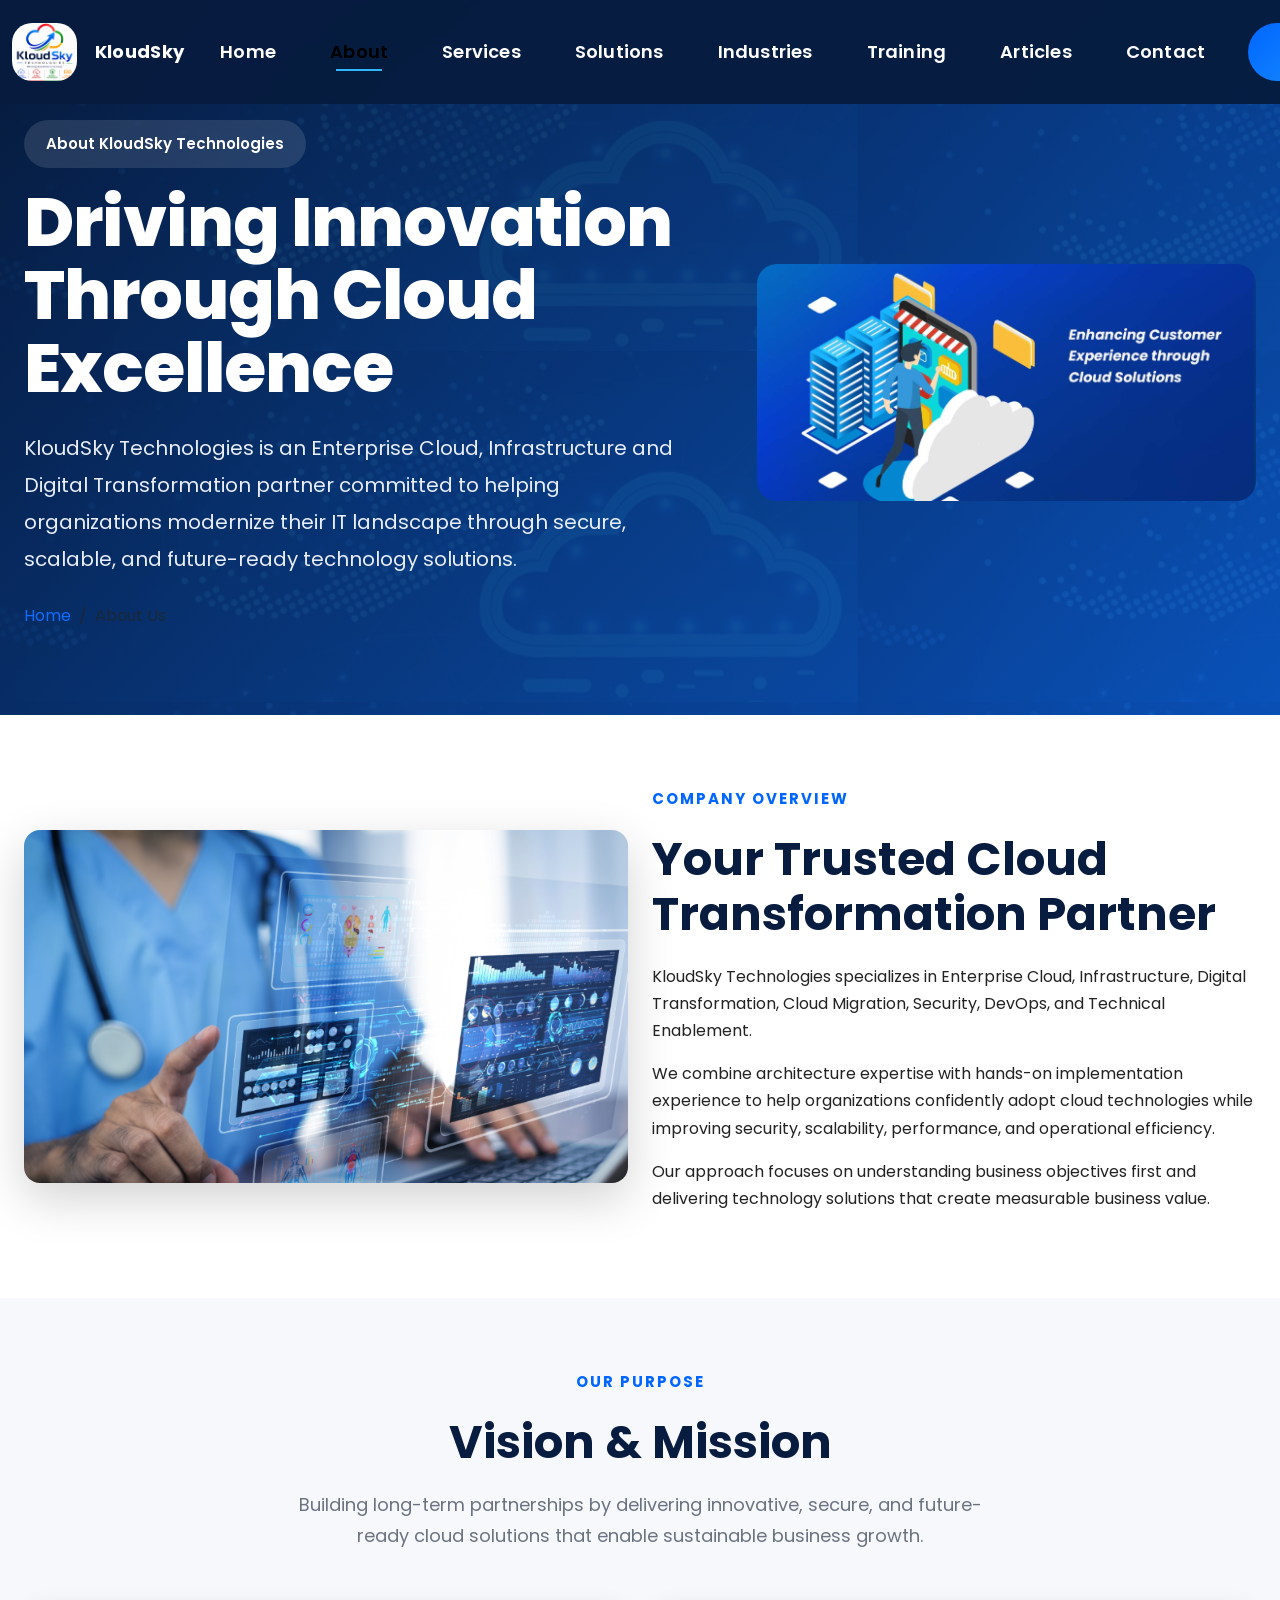
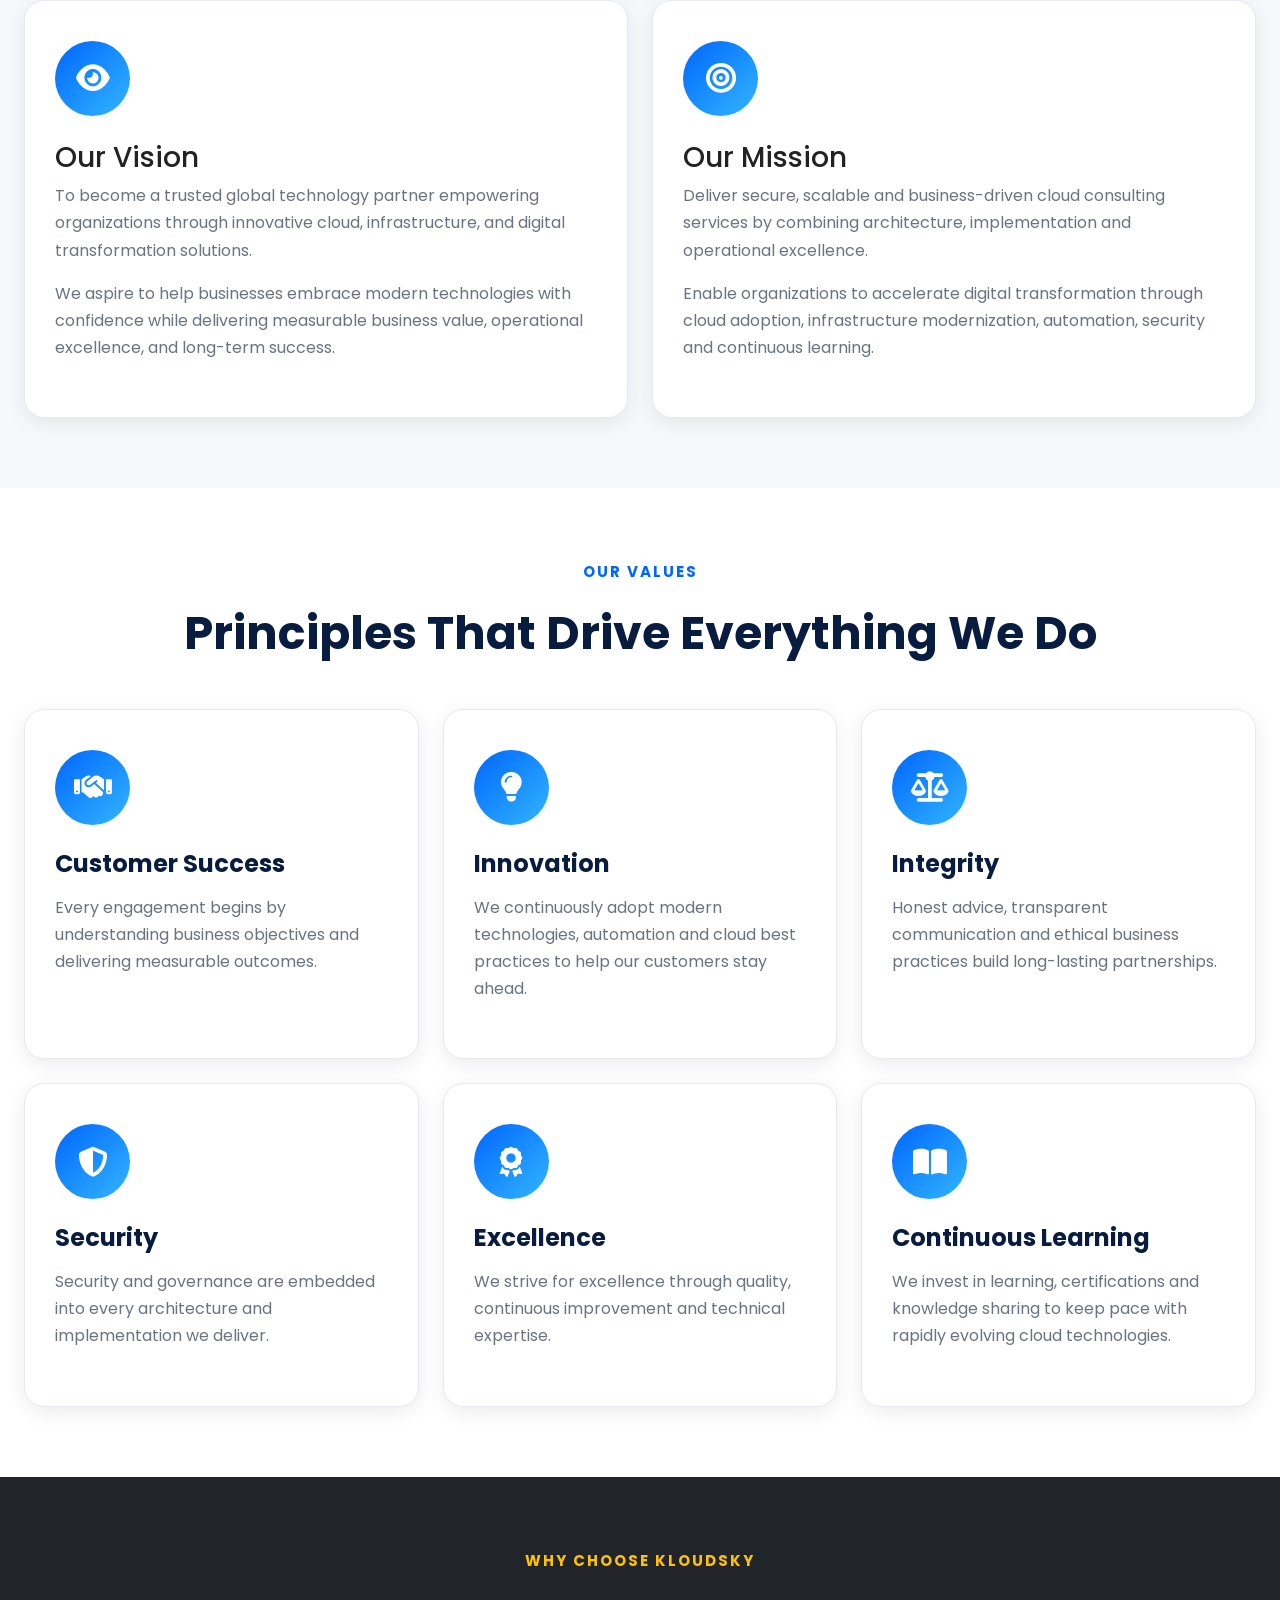
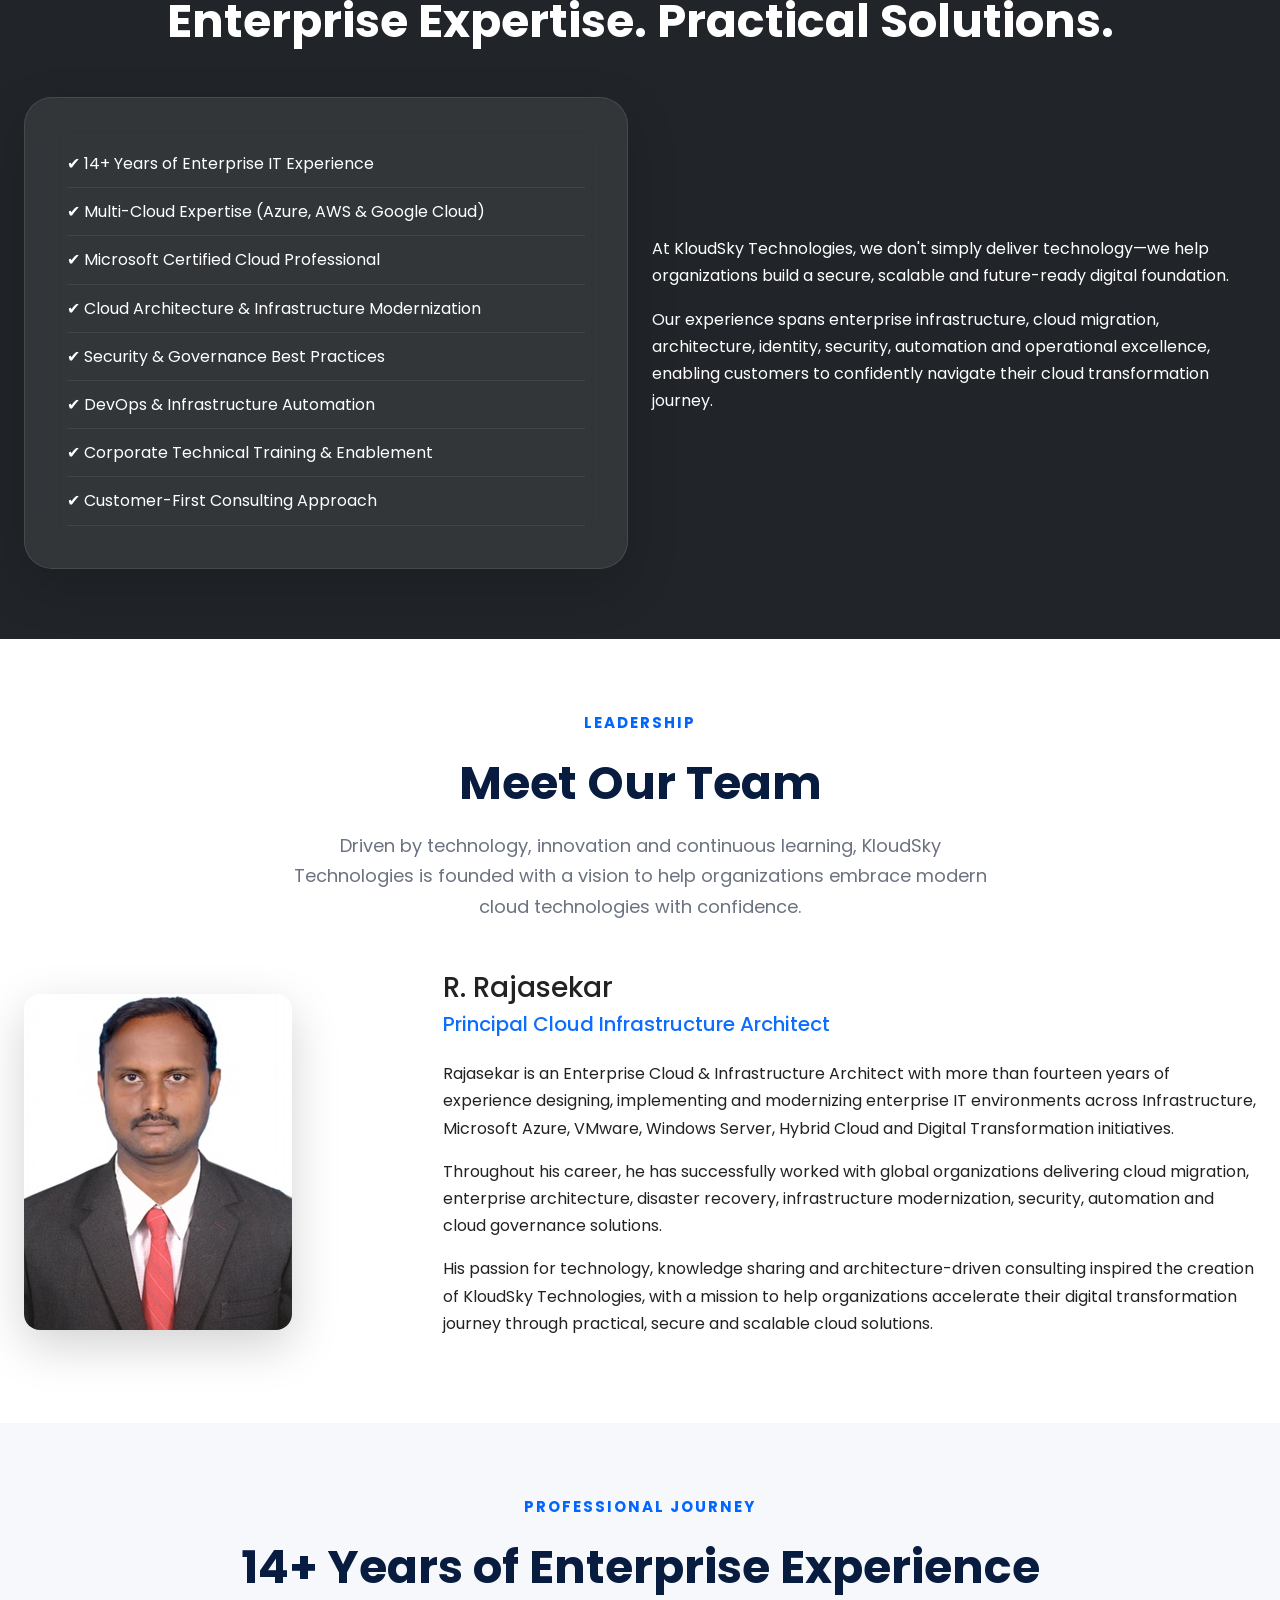
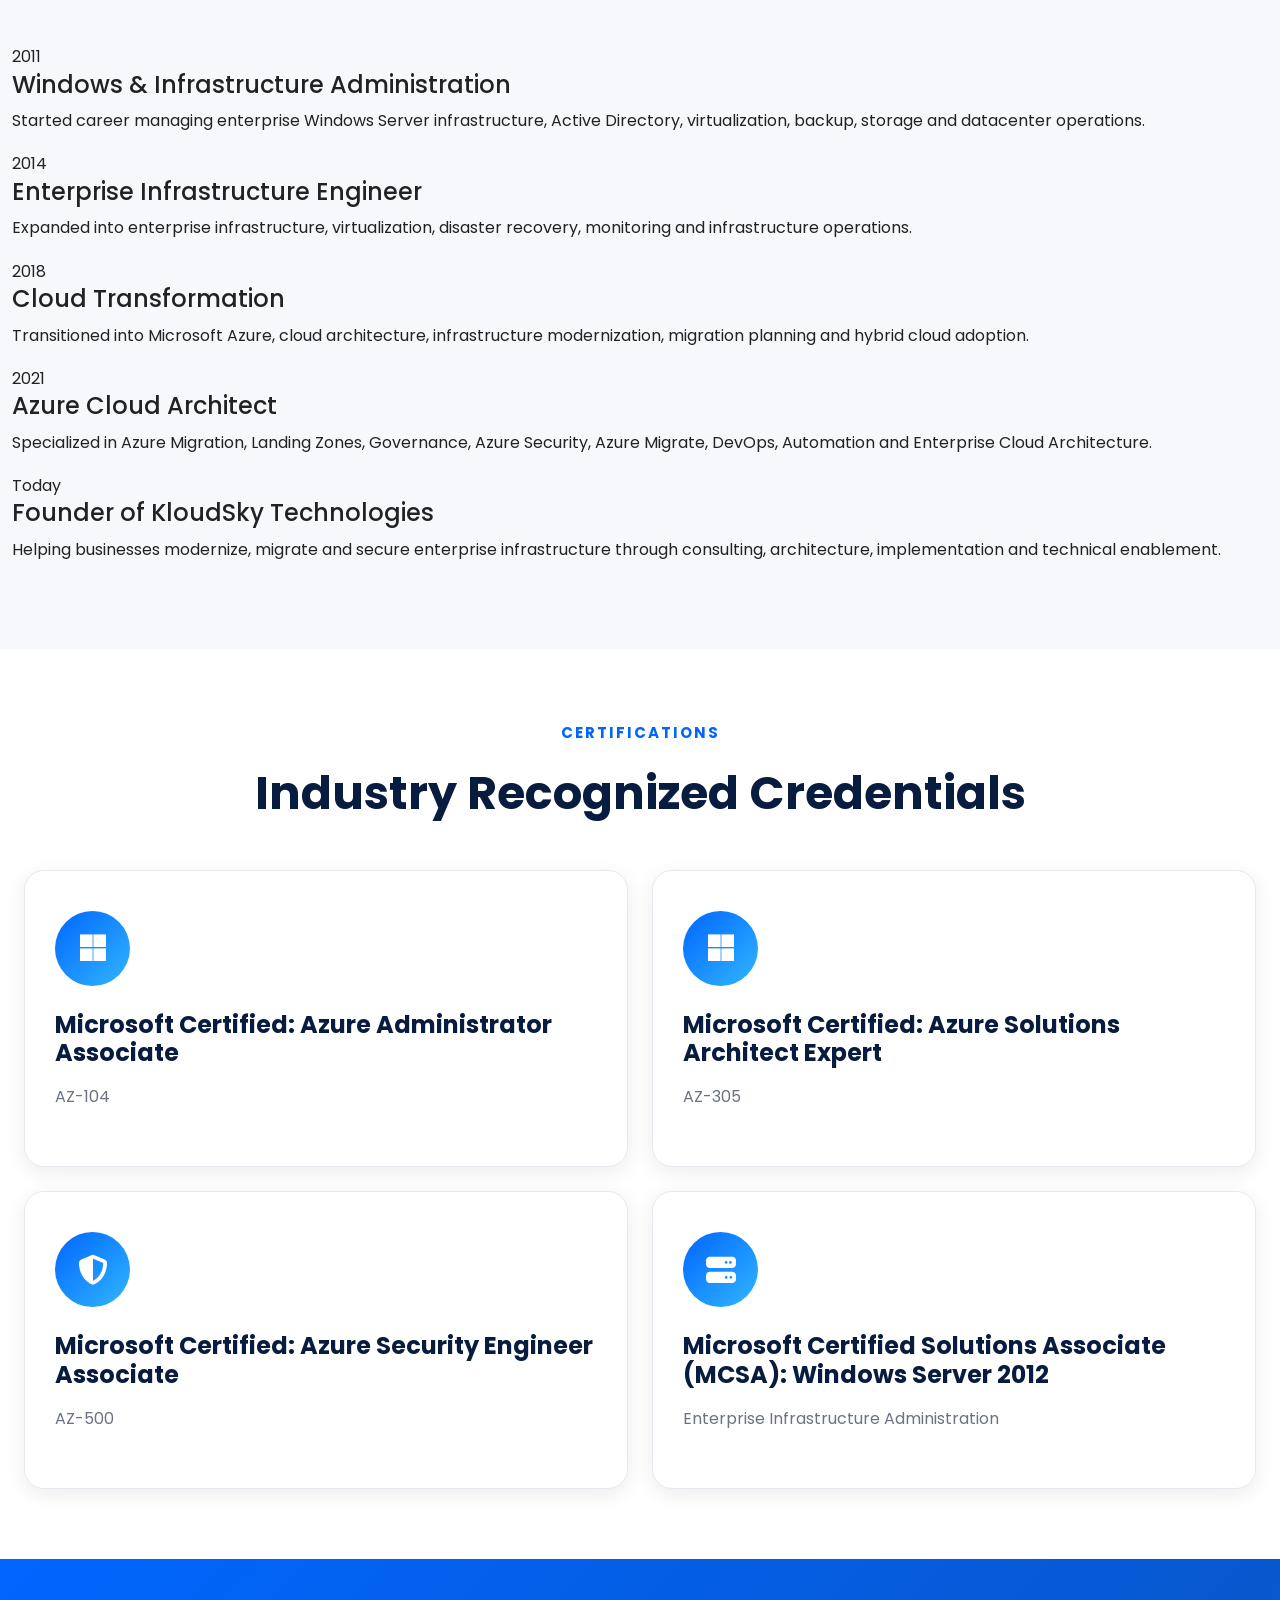
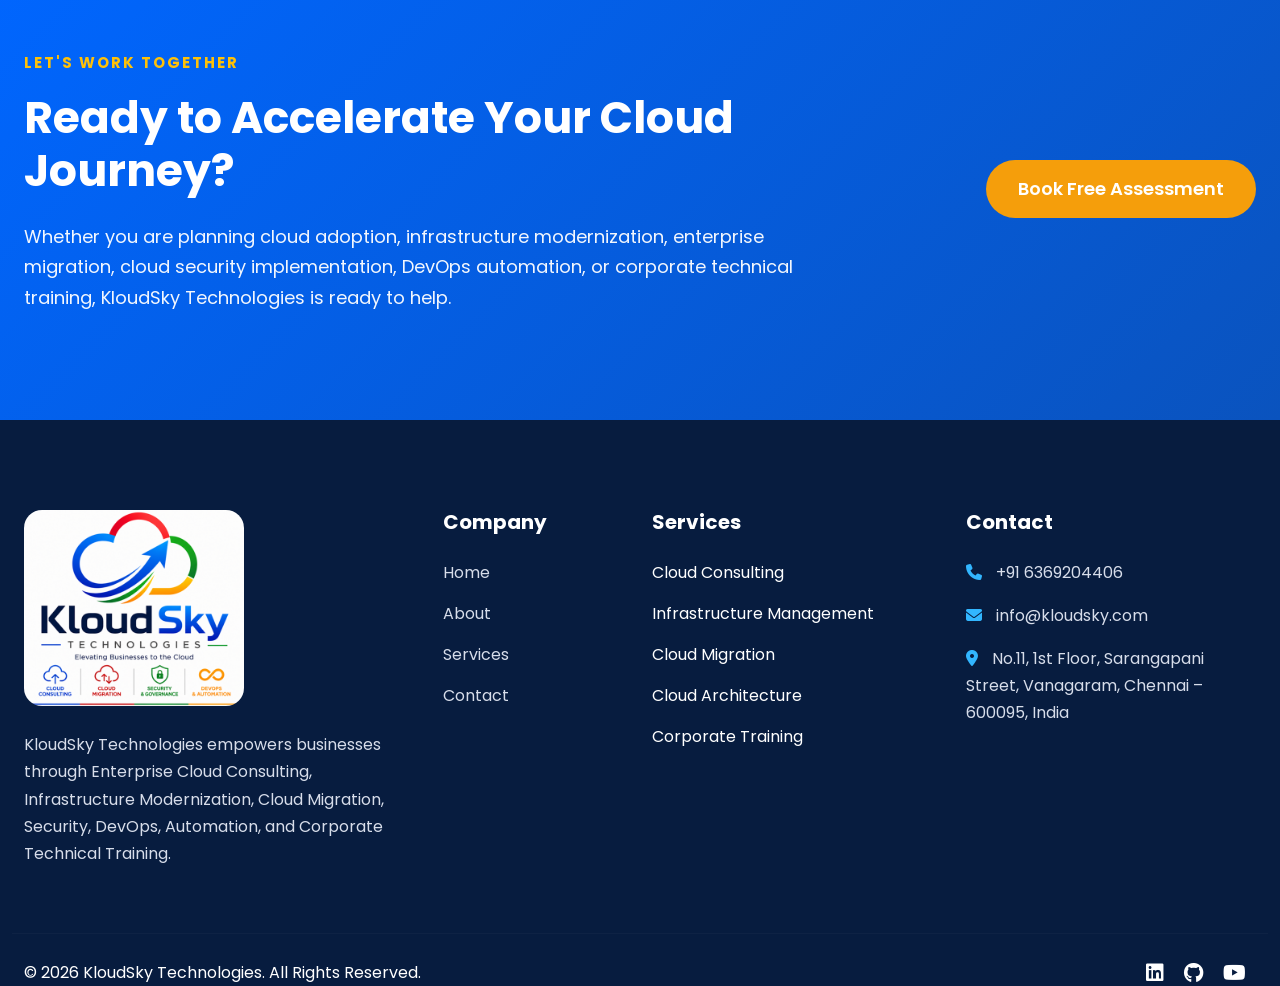
==== commit d2422ed4: "footer" ====
--- a/about.html
+++ b/about.html
@@ -1156,8 +1156,8 @@
                 <div class="col-lg-4">
 
                     <img src="assets/images/logo.png"
-                        height="70"
-                        alt="KloudSky Technologies">
+                        class="footer-logo"
+                        alt="KloudSky">
 
                     <p class="mt-4">
 
--- a/assets/css/style.css
+++ b/assets/css/style.css
@@ -99,6 +99,8 @@
 
     display:block;
 
+    border-radius:20px;
+
 }
 
 a{
@@ -121,7 +123,7 @@
 
 .section-padding{
 
-    padding:100px 0;
+    padding:70px 0;
 
 }
 
@@ -604,7 +606,7 @@
 
     position:relative;
 
-    min-height:850px;
+    min-height:90px;
 
     display:flex;
 
@@ -616,9 +618,9 @@
 
     color:#fff;
 
-    padding-top:130px;
-
-    padding-bottom:90px;
+    padding-top:120px;
+
+    padding-bottom:70px;
 
 }
 
@@ -645,9 +647,7 @@
 .hero-section .row{
 
     align-items:center;
-
-    min-height:calc(100vh - 135px);
-
+   
 }
 
 .hero-content{
@@ -764,750 +764,844 @@
 
     width:100%;
 
+    max-width:650px;
+
+    height:430px;
+
+    object-fit:cover;
+
+    border-radius:24px;
+
+    display:block;
+
+    margin:auto;
+
+}
+
+.hero-card{
+
+    background:rgba(255,255,255,.08);
+
+    border:1px solid rgba(255,255,255,.10);
+
+    border-radius:28px;
+
+    padding:42px;
+
+    backdrop-filter:blur(18px);
+
+    box-shadow:var(--shadow-lg);
+
+    height:100%;
+
+}
+
+.hero-card h4{
+
+    margin-bottom:24px;
+
+}
+
+.hero-card li{
+
+    padding:10px 0;
+
+    border-bottom:1px solid rgba(255,255,255,.08);
+
+}
+
+.hero-image{
+
+    width:100%;
+
     max-width:620px;
 
+    margin-left:auto;
+
+}
+
+.hero-image img{
+
+    width:100%;
+
+    max-width:650px;
+
+    height:430px;
+
+    object-fit:cover;
+
+    border-radius:24px;
+
+    display:block;
+
+    margin:auto;
+
+}
+
+.scroll-down{
+
+    position:absolute;
+
+    left:50%;
+
+    bottom:24px;
+
+    transform:translateX(-50%);
+
+    font-size:30px;
+
+    animation:bounce 2s infinite;
+
+}
+
+/*==============================================================
+    Company Overview
+==============================================================*/
+
+.mini-card{
+
+    background:#ffffff;
+
+    border-radius:18px;
+
+    padding:30px;
+
+    margin-top:20px;
+
+    text-align:center;
+
+    box-shadow:var(--shadow-sm);
+
+    transition:var(--transition);
+
+    border:1px solid var(--border);
+
+}
+
+.mini-card:hover{
+
+    transform:translateY(-10px);
+
+    box-shadow:var(--shadow-md);
+
+}
+
+.mini-card h3{
+
+    color:var(--primary);
+
+    font-size:42px;
+
+    font-weight:700;
+
+}
+
+.mini-card p{
+
+    margin-top:10px;
+
+    color:var(--gray);
+
+    font-weight:500;
+
+}
+
+
+/*==============================================================
+    Feature Cards
+==============================================================*/
+
+.feature-card{
+
+    background:#ffffff;
+
+    border-radius:20px;
+
+    padding:40px 30px;
+
+    height:100%;
+
+    transition:.35s;
+
+    border:1px solid var(--border);
+
+    box-shadow:var(--shadow-sm);
+
+}
+
+.feature-card:hover{
+
+    transform:translateY(-12px);
+
+    box-shadow:var(--shadow-lg);
+
+}
+
+.feature-card i{
+
+    width:75px;
+
+    height:75px;
+
+    background:linear-gradient(135deg,var(--primary),var(--secondary));
+
+    color:#fff;
+
+    border-radius:50%;
+
+    display:flex;
+
+    justify-content:center;
+
+    align-items:center;
+
+    font-size:30px;
+
+    margin-bottom:25px;
+
+}
+
+.feature-card h4{
+
+    color:var(--dark);
+
+    font-weight:700;
+
+    margin-bottom:15px;
+
+}
+
+.feature-card p{
+
+    color:var(--gray);
+
+}
+
+
+/*==============================================================
+    Service Cards
+==============================================================*/
+
+.service-card{
+
+    background:#ffffff;
+
+    padding:40px 30px;
+
+    border-radius:22px;
+
+    text-align:center;
+
+    border:1px solid var(--border);
+
+    transition:var(--transition);
+
+    box-shadow:var(--shadow-sm);
+
+    height:100%;
+
+}
+
+.service-card:hover{
+
+    transform:translateY(-12px);
+
+    box-shadow:var(--shadow-lg);
+
+}
+
+.service-card i{
+
+    width:90px;
+
+    height:90px;
+
+    margin:auto;
+
+    display:flex;
+
+    justify-content:center;
+
+    align-items:center;
+
+    border-radius:50%;
+
+    background:linear-gradient(135deg,#0066FF,#32B6FF);
+
+    color:#fff;
+
+    font-size:36px;
+
+    margin-bottom:30px;
+
+}
+
+.service-card h4{
+
+    font-size:24px;
+
+    color:var(--dark);
+
+    font-weight:700;
+
+    margin-bottom:20px;
+
+}
+
+.service-card p{
+
+    color:var(--gray);
+
+    line-height:1.8;
+
+}
+
+
+/*==============================================================
+    Technology Cards
+==============================================================*/
+
+.tech-card{
+
+    background:rgba(255,255,255,.08);
+
+    border-radius:18px;
+
+    padding:35px 20px;
+
+    transition:.35s;
+
+    border:1px solid rgba(255,255,255,.08);
+
+    height:100%;
+
+}
+
+.tech-card:hover{
+
+    background:linear-gradient(135deg,#0066FF,#32B6FF);
+
+    transform:translateY(-10px);
+
+}
+
+.tech-card i{
+
+    margin-bottom:20px;
+
+}
+
+.tech-card h5{
+
+    margin-top:20px;
+
+    font-weight:600;
+
+}
+
+
+/*==============================================================
+    Counter Section
+==============================================================*/
+
+.counter-box{
+
+    background:#fff;
+
+    padding:40px;
+
+    border-radius:20px;
+
+    box-shadow:var(--shadow-sm);
+
+    transition:.35s;
+
+    border:1px solid var(--border);
+
+}
+
+.counter-box:hover{
+
+    transform:translateY(-10px);
+
+    box-shadow:var(--shadow-md);
+
+}
+
+.counter-box h2{
+
+    font-size:52px;
+
+    color:var(--primary);
+
+    font-weight:800;
+
+}
+
+.counter-box p{
+
+    color:var(--gray);
+
+    margin-top:10px;
+
+    font-weight:500;
+
+}
+
+
+/*==============================================================
+    CTA Section
+==============================================================*/
+
+.cta-section{
+
+    background:linear-gradient(135deg,#0066FF,#0A53BE);
+
+    color:#fff;
+
+    padding:90px 0;
+
+}
+
+.cta-section h2{
+
+    font-size:44px;
+
+    font-weight:700;
+
+}
+
+.cta-section p{
+
+    font-size:18px;
+
+    opacity:.95;
+
+    margin-top:20px;
+
+}
+
+
+/*==============================================================
+    Footer
+==============================================================*/
+
+.footer{
+
+    background:#071C3F;
+
+    color:#fff;
+
+    padding-top:90px;
+
+}
+
+.footer h5{
+
+    margin-bottom:25px;
+
+    font-weight:700;
+
+}
+
+.footer p{
+
+    color:#D7DDEA;
+
+}
+
+.footer-logo{
+
+    width:220px;
+
+    max-width:100%;
+
     height:auto;
 
-    object-fit:contain;
+    border-radius:18px;
+
+    margin-bottom:25px;
+
+}
+
+.footer-links li{
+
+    margin-bottom:14px;
+
+}
+
+.footer-links a{
+
+    color:#D7DDEA;
+
+    transition:.3s;
+
+}
+
+.footer-links a:hover{
+
+    color:#32B6FF;
+
+    padding-left:6px;
+
+}
+
+.footer hr{
+
+    border-color:rgba(255,255,255,.1);
+
+    margin:50px 0 25px;
+
+}
+
+.footer i{
+
+    color:#32B6FF;
+
+    margin-right:10px;
+
+}
+
+.footer .fab{
+
+    color:#fff;
+
+    transition:.3s;
+
+}
+
+.footer .fab:hover{
+
+    color:#32B6FF;
+
+}
+
+
+/*==============================================================
+    Back To Top
+==============================================================*/
+
+#backToTop{
+
+    position:fixed;
+
+    right:30px;
+
+    bottom:30px;
+
+    width:55px;
+
+    height:55px;
+
+    border:none;
+
+    border-radius:50%;
+
+    background:linear-gradient(135deg,#0066FF,#32B6FF);
+
+    color:#fff;
+
+    cursor:pointer;
+
+    display:none;
+
+    z-index:999;
+
+    box-shadow:var(--shadow-md);
+
+    transition:.35s;
+
+}
+
+#backToTop:hover{
+
+    transform:translateY(-6px);
+
+}
+
+
+/*==============================================================
+    Animations
+==============================================================*/
+
+@keyframes floatLogo{
+
+    0%{transform:translateY(0);}
+
+    50%{transform:translateY(-10px);}
+
+    100%{transform:translateY(0);}
+
+}
+
+@keyframes bounce{
+
+    0%,20%,50%,80%,100%{
+
+        transform:translate(-50%,0);
+
+    }
+
+    40%{
+
+        transform:translate(-50%,-12px);
+
+    }
+
+    60%{
+
+        transform:translate(-50%,-6px);
+
+    }
+
+}
+
+.footer .fab:hover{
+
+    color:#32B6FF;
+
+}
+
+
+/*==============================================================
+    Back To Top
+==============================================================*/
+
+#backToTop{
+
+    ...
+}
+
+
+/*==============================================================
+    Animations
+==============================================================*/
+
+@keyframes floatLogo{
+
+    ...
+}
+
+@keyframes bounce{
+
+    ...
+}
+
+
+/*==============================================================
+Hero Page Consistency
+==============================================================*/
+
+.page-hero{
+
+    padding-top:140px;
+
+    padding-bottom:70px;
+
+}
+
+.page-hero .container{
+
+    align-items:center;
+
+}
+
+.page-hero .hero-tag{
+
+    margin-bottom:16px;
+
+}
+
+.page-hero h1{
+
+    margin-top:0;
+
+}
+
+.page-hero img{
+
+    width:100%;
+
+    max-width:650px;
+
+    height:430px;
+
+    object-fit:cover;
+
+    border-radius:24px;
+
+    display:block;
+
+    margin:auto;
+
+}
+
+.page-hero .breadcrumb{
+
+    margin-top:35px;
+
+    font-size:15px;
+
+}
+
+.page-hero .breadcrumb a{
+
+    color:#32B6FF;
+
+}
+
+.page-hero .breadcrumb-item{
+
+    color:#b9c7dd;
+
+}
+
+/*==============================================================
+    Responsive
+==============================================================*/
+
+@media(max-width:992px){
+
+.hero-section{
+
+    padding:120px 0 80px;
+
+    text-align:center;
+
+}
+
+.hero-section h1{
+
+    font-size:48px;
+
+}
+
+.hero-buttons{
+
+    justify-content:center;
+
+    flex-wrap:wrap;
+
+}
+
+.hero-highlights{
+
+    justify-content:center;
 
 }
 
 .hero-card{
 
-    background:rgba(255,255,255,.08);
-
-    border:1px solid rgba(255,255,255,.10);
-
-    border-radius:28px;
-
-    padding:42px;
-
-    backdrop-filter:blur(18px);
-
-    box-shadow:var(--shadow-lg);
-
-    height:100%;
-
-}
-
-.hero-card h4{
-
-    margin-bottom:24px;
-
-}
-
-.hero-card li{
-
-    padding:10px 0;
-
-    border-bottom:1px solid rgba(255,255,255,.08);
-
-}
-
-.hero-image{
+    margin-top:50px;
+
+}
+
+.section-title{
+
+    font-size:36px;
+
+}
+
+}
+
+@media(max-width:768px){
+
+.section-padding{
+
+    padding:70px 0;
+
+}
+
+.hero-section h1{
+
+    font-size:36px;
+
+}
+
+.hero-section p{
+
+    font-size:17px;
+
+}
+
+.hero-buttons .btn{
 
     width:100%;
 
-    max-width:620px;
-
-    margin-left:auto;
-
-}
-
-.hero-image img{
+}
+
+.counter-box{
+
+    margin-bottom:25px;
+
+}
+
+.footer{
+
+    text-align:center;
+
+}
+
+}
+
+/*==============================================================
+    Internal Page Hero Images
+==============================================================*/
+
+.page-hero .col-lg-6:last-child{
+
+    display:flex;
+
+    justify-content:center;
+
+    align-items:center;
+
+}
+
+.page-hero img{
 
     width:100%;
 
+    max-width:650px;
+
+    height:420px;
+
+    object-fit:cover;
+
+    border-radius:24px;
+
+    box-shadow:0 15px 40px rgba(0,0,0,.18);
+
+}
+
+/* =====================================================
+   VERSION 1.1 FINAL
+   Mobile Overflow Fix
+===================================================== */
+
+html,
+body{
+    overflow-x:hidden;
+    width:100%;
+}
+
+.container,
+.container-fluid{
+    max-width:100%;
+}
+
+.row{
+    margin-left:0;
+    margin-right:0;
+}
+
+img{
+    max-width:100%;
     height:auto;
-
-    border-radius:24px;
-
-    object-fit:cover;
-
-    box-shadow:0 20px 45px rgba(0,0,0,.25);
-
-}
-
-.scroll-down{
-
-    position:absolute;
-
-    left:50%;
-
-    bottom:24px;
-
-    transform:translateX(-50%);
-
-    font-size:30px;
-
-    animation:bounce 2s infinite;
-
-}
-
-/*==============================================================
-    Company Overview
-==============================================================*/
-
-.mini-card{
-
-    background:#ffffff;
-
-    border-radius:18px;
-
-    padding:30px;
-
-    margin-top:20px;
-
-    text-align:center;
-
-    box-shadow:var(--shadow-sm);
-
-    transition:var(--transition);
-
-    border:1px solid var(--border);
-
-}
-
-.mini-card:hover{
-
-    transform:translateY(-10px);
-
-    box-shadow:var(--shadow-md);
-
-}
-
-.mini-card h3{
-
-    color:var(--primary);
-
-    font-size:42px;
-
-    font-weight:700;
-
-}
-
-.mini-card p{
-
-    margin-top:10px;
-
-    color:var(--gray);
-
-    font-weight:500;
-
-}
-
-
-/*==============================================================
-    Feature Cards
-==============================================================*/
-
-.feature-card{
-
-    background:#ffffff;
-
-    border-radius:20px;
-
-    padding:40px 30px;
-
-    height:100%;
-
-    transition:.35s;
-
-    border:1px solid var(--border);
-
-    box-shadow:var(--shadow-sm);
-
-}
-
-.feature-card:hover{
-
-    transform:translateY(-12px);
-
-    box-shadow:var(--shadow-lg);
-
-}
-
-.feature-card i{
-
-    width:75px;
-
-    height:75px;
-
-    background:linear-gradient(135deg,var(--primary),var(--secondary));
-
-    color:#fff;
-
-    border-radius:50%;
-
-    display:flex;
-
-    justify-content:center;
-
-    align-items:center;
-
-    font-size:30px;
-
-    margin-bottom:25px;
-
-}
-
-.feature-card h4{
-
-    color:var(--dark);
-
-    font-weight:700;
-
-    margin-bottom:15px;
-
-}
-
-.feature-card p{
-
-    color:var(--gray);
-
-}
-
-
-/*==============================================================
-    Service Cards
-==============================================================*/
-
-.service-card{
-
-    background:#ffffff;
-
-    padding:40px 30px;
-
-    border-radius:22px;
-
-    text-align:center;
-
-    border:1px solid var(--border);
-
-    transition:var(--transition);
-
-    box-shadow:var(--shadow-sm);
-
-    height:100%;
-
-}
-
-.service-card:hover{
-
-    transform:translateY(-12px);
-
-    box-shadow:var(--shadow-lg);
-
-}
-
-.service-card i{
-
-    width:90px;
-
-    height:90px;
-
-    margin:auto;
-
-    display:flex;
-
-    justify-content:center;
-
-    align-items:center;
-
-    border-radius:50%;
-
-    background:linear-gradient(135deg,#0066FF,#32B6FF);
-
-    color:#fff;
-
-    font-size:36px;
-
-    margin-bottom:30px;
-
-}
-
-.service-card h4{
-
-    font-size:24px;
-
-    color:var(--dark);
-
-    font-weight:700;
-
-    margin-bottom:20px;
-
-}
-
-.service-card p{
-
-    color:var(--gray);
-
-    line-height:1.8;
-
-}
-
-
-/*==============================================================
-    Technology Cards
-==============================================================*/
-
-.tech-card{
-
-    background:rgba(255,255,255,.08);
-
-    border-radius:18px;
-
-    padding:35px 20px;
-
-    transition:.35s;
-
-    border:1px solid rgba(255,255,255,.08);
-
-    height:100%;
-
-}
-
-.tech-card:hover{
-
-    background:linear-gradient(135deg,#0066FF,#32B6FF);
-
-    transform:translateY(-10px);
-
-}
-
-.tech-card i{
-
-    margin-bottom:20px;
-
-}
-
-.tech-card h5{
-
-    margin-top:20px;
-
-    font-weight:600;
-
-}
-
-
-/*==============================================================
-    Counter Section
-==============================================================*/
-
-.counter-box{
-
-    background:#fff;
-
-    padding:40px;
-
-    border-radius:20px;
-
-    box-shadow:var(--shadow-sm);
-
-    transition:.35s;
-
-    border:1px solid var(--border);
-
-}
-
-.counter-box:hover{
-
-    transform:translateY(-10px);
-
-    box-shadow:var(--shadow-md);
-
-}
-
-.counter-box h2{
-
-    font-size:52px;
-
-    color:var(--primary);
-
-    font-weight:800;
-
-}
-
-.counter-box p{
-
-    color:var(--gray);
-
-    margin-top:10px;
-
-    font-weight:500;
-
-}
-
-
-/*==============================================================
-    CTA Section
-==============================================================*/
-
-.cta-section{
-
-    background:linear-gradient(135deg,#0066FF,#0A53BE);
-
-    color:#fff;
-
-    padding:90px 0;
-
-}
-
-.cta-section h2{
-
-    font-size:44px;
-
-    font-weight:700;
-
-}
-
-.cta-section p{
-
-    font-size:18px;
-
-    opacity:.95;
-
-    margin-top:20px;
-
-}
-
-
-/*==============================================================
-    Footer
-==============================================================*/
-
-.footer{
-
-    background:#071C3F;
-
-    color:#fff;
-
-    padding-top:90px;
-
-}
-
-.footer h5{
-
-    margin-bottom:25px;
-
-    font-weight:700;
-
-}
-
-.footer p{
-
-    color:#D7DDEA;
-
-}
-
-.footer-links li{
-
-    margin-bottom:14px;
-
-}
-
-.footer-links a{
-
-    color:#D7DDEA;
-
-    transition:.3s;
-
-}
-
-.footer-links a:hover{
-
-    color:#32B6FF;
-
-    padding-left:6px;
-
-}
-
-.footer hr{
-
-    border-color:rgba(255,255,255,.1);
-
-    margin:50px 0 25px;
-
-}
-
-.footer i{
-
-    color:#32B6FF;
-
-    margin-right:10px;
-
-}
-
-.footer .fab{
-
-    color:#fff;
-
-    transition:.3s;
-
-}
-
-.footer .fab:hover{
-
-    color:#32B6FF;
-
-}
-
-
-/*==============================================================
-    Back To Top
-==============================================================*/
-
-#backToTop{
-
-    position:fixed;
-
-    right:30px;
-
-    bottom:30px;
-
-    width:55px;
-
-    height:55px;
-
-    border:none;
-
-    border-radius:50%;
-
-    background:linear-gradient(135deg,#0066FF,#32B6FF);
-
-    color:#fff;
-
-    cursor:pointer;
-
-    display:none;
-
-    z-index:999;
-
-    box-shadow:var(--shadow-md);
-
-    transition:.35s;
-
-}
-
-#backToTop:hover{
-
-    transform:translateY(-6px);
-
-}
-
-
-/*==============================================================
-    Animations
-==============================================================*/
-
-@keyframes floatLogo{
-
-    0%{transform:translateY(0);}
-
-    50%{transform:translateY(-10px);}
-
-    100%{transform:translateY(0);}
-
-}
-
-@keyframes bounce{
-
-    0%,20%,50%,80%,100%{
-
-        transform:translate(-50%,0);
-
-    }
-
-    40%{
-
-        transform:translate(-50%,-12px);
-
-    }
-
-    60%{
-
-        transform:translate(-50%,-6px);
-
-    }
-
-}
-
-.footer .fab:hover{
-
-    color:#32B6FF;
-
-}
-
-
-/*==============================================================
-    Back To Top
-==============================================================*/
-
-#backToTop{
-
-    ...
-}
-
-
-/*==============================================================
-    Animations
-==============================================================*/
-
-@keyframes floatLogo{
-
-    ...
-}
-
-@keyframes bounce{
-
-    ...
-}
-
-
-/*==============================================================
-Hero Page Consistency
-==============================================================*/
-
+    display:block;
+}
+
+.hero-section,
 .page-hero{
-
-    padding-top:30px;
-
-}
-
-.page-hero .container{
-
-    align-items:center;
-
-}
-
-.page-hero .hero-tag{
-
-    margin-bottom:16px;
-
-}
-
-.page-hero h1{
-
-    margin-top:0;
-
-}
-
-.page-hero img{
-
-    border-radius:24px;
-
-    width:100%;
-
-    height:auto;
-
-    object-fit:cover;
-
-}
-
-.page-hero .breadcrumb{
-
-    margin-top:35px;
-
-    font-size:15px;
-
-}
-
-.page-hero .breadcrumb a{
-
-    color:#32B6FF;
-
-}
-
-.page-hero .breadcrumb-item{
-
-    color:#b9c7dd;
-
-}
-
-/*==============================================================
-    Responsive
-==============================================================*/
-
-@media(max-width:992px){
-
-.hero-section{
-
-    padding:120px 0 80px;
-
-    text-align:center;
-
-}
-
-.hero-section h1{
-
-    font-size:48px;
-
-}
-
-.hero-buttons{
-
-    justify-content:center;
-
-    flex-wrap:wrap;
-
-}
-
-.hero-highlights{
-
-    justify-content:center;
-
-}
-
-.hero-card{
-
-    margin-top:50px;
-
-}
-
-.section-title{
-
-    font-size:36px;
-
-}
-
-}
-
-@media(max-width:768px){
-
-.section-padding{
-
-    padding:70px 0;
-
-}
-
-.hero-section h1{
-
-    font-size:36px;
-
-}
-
-.hero-section p{
-
-    font-size:17px;
-
-}
-
-.hero-buttons .btn{
-
-    width:100%;
-
-}
-
-.counter-box{
-
-    margin-bottom:25px;
-
-}
-
-.footer{
-
-    text-align:center;
-
-}
-
+    overflow:hidden;
 }
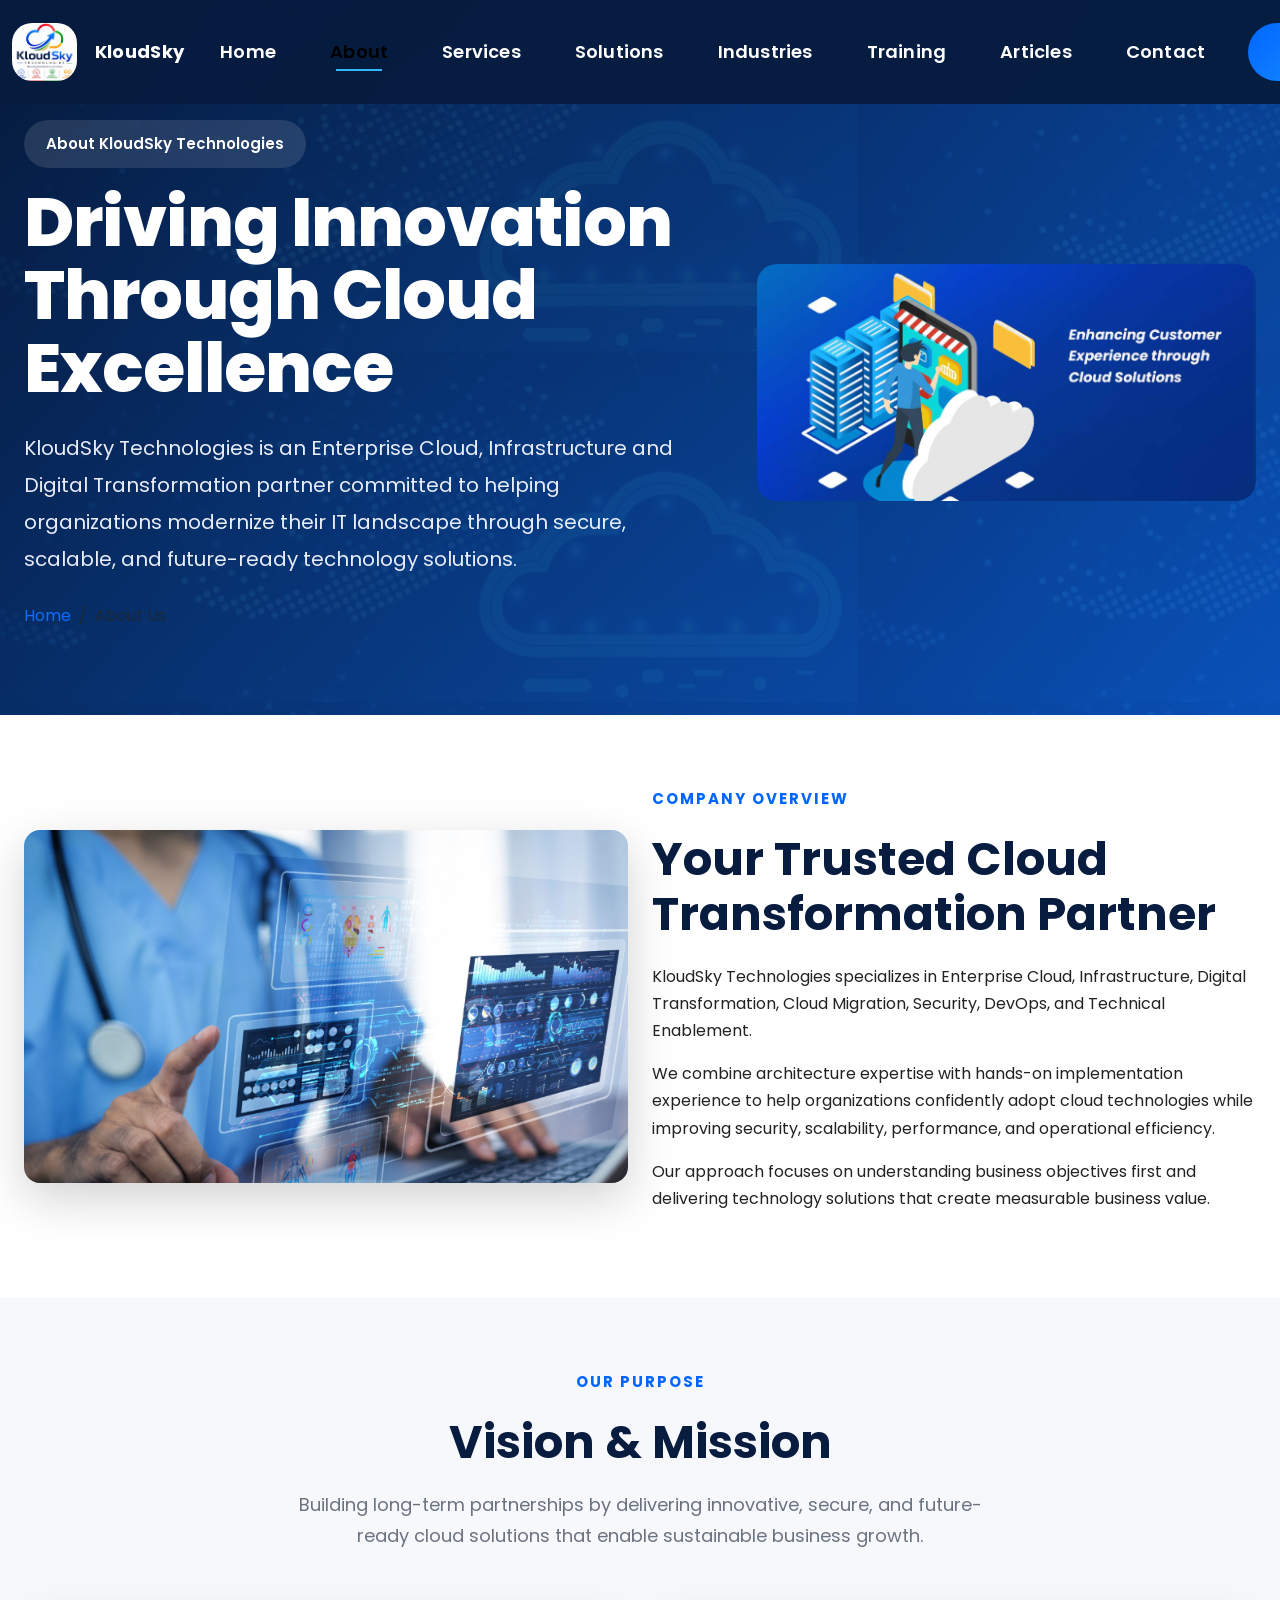
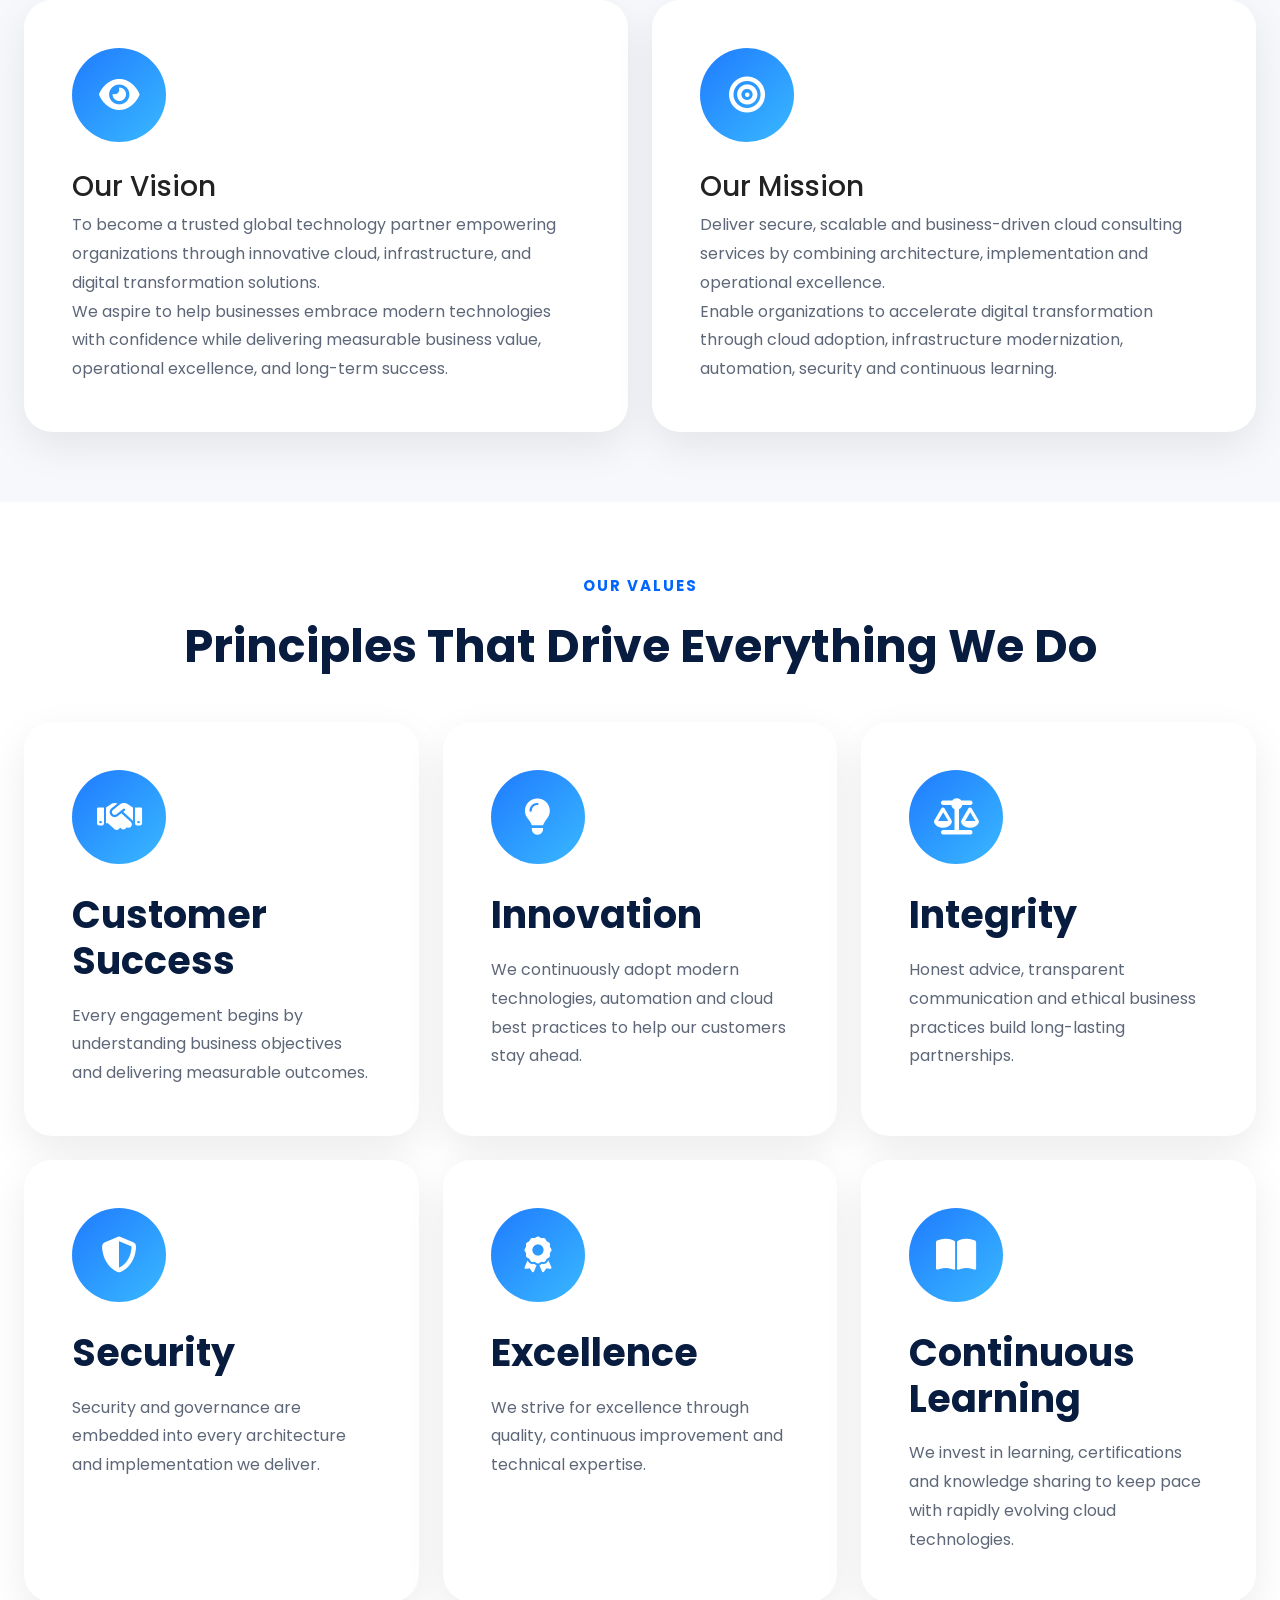
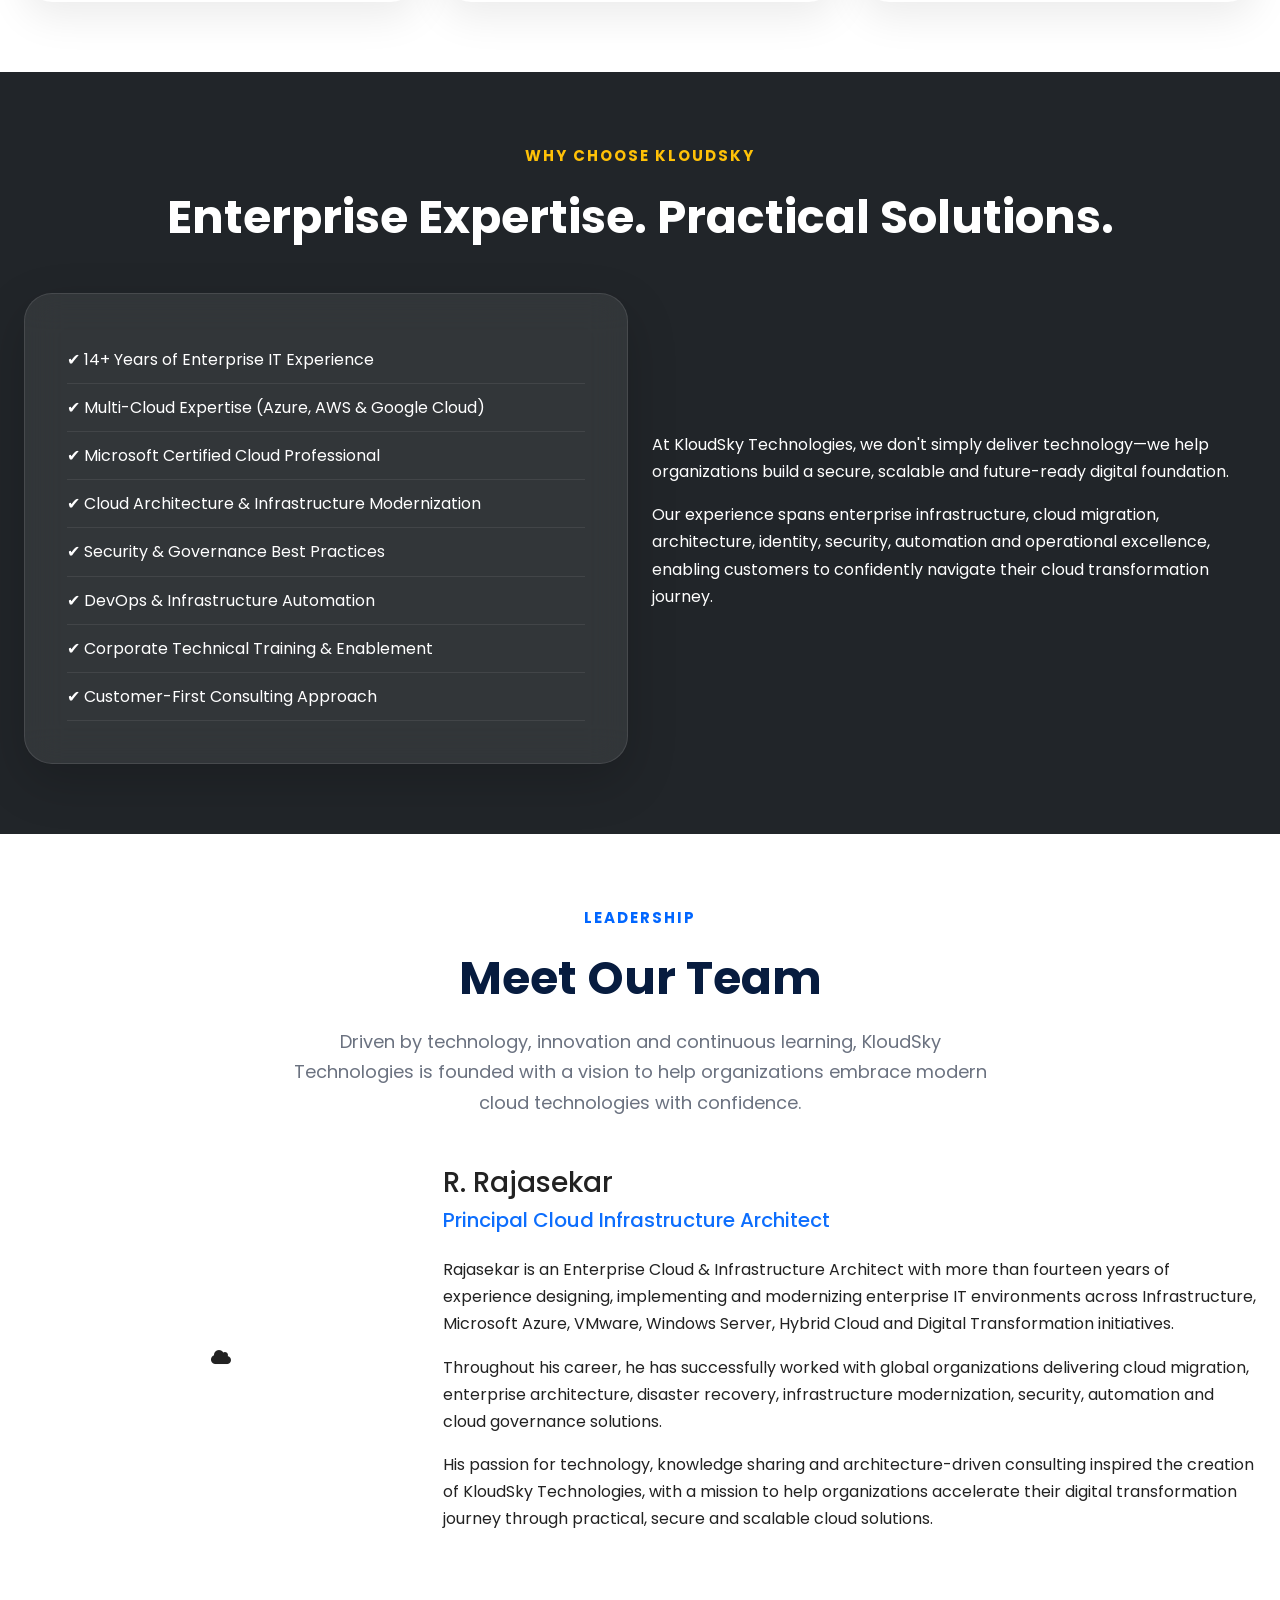
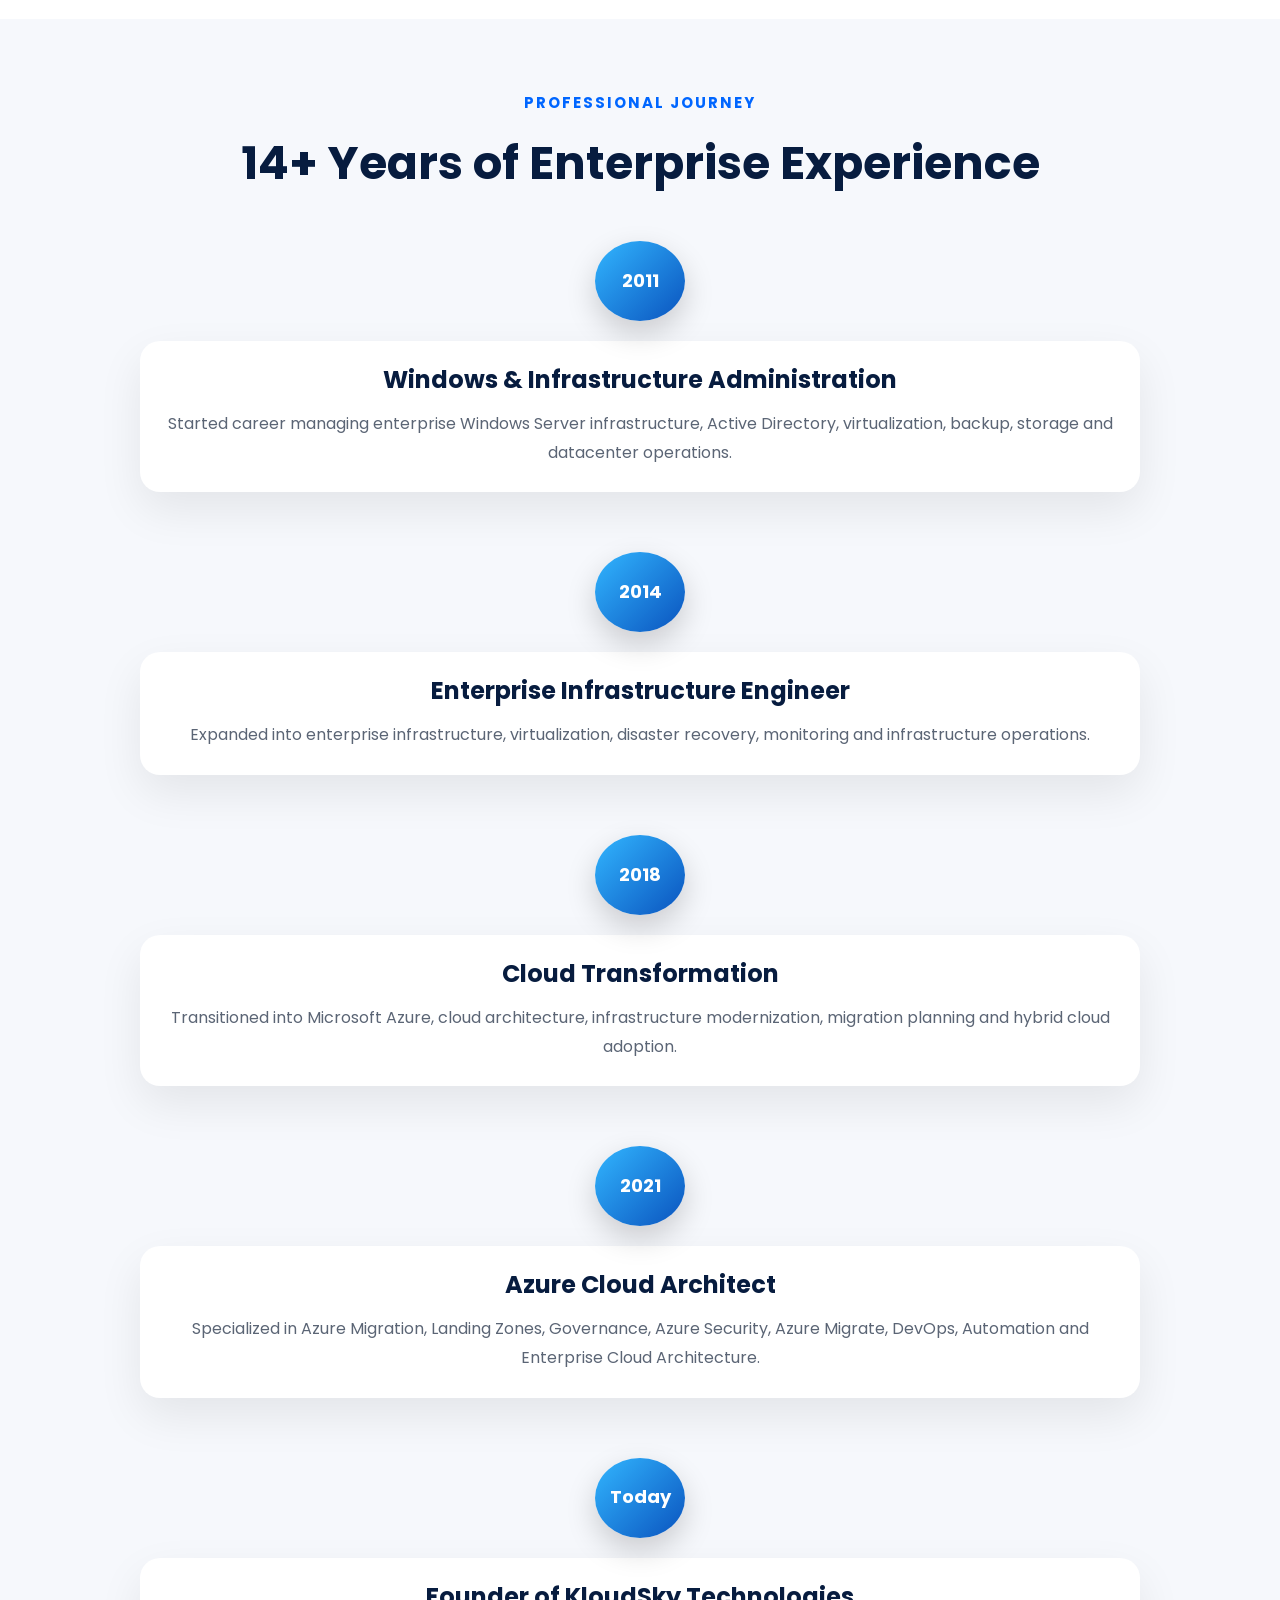
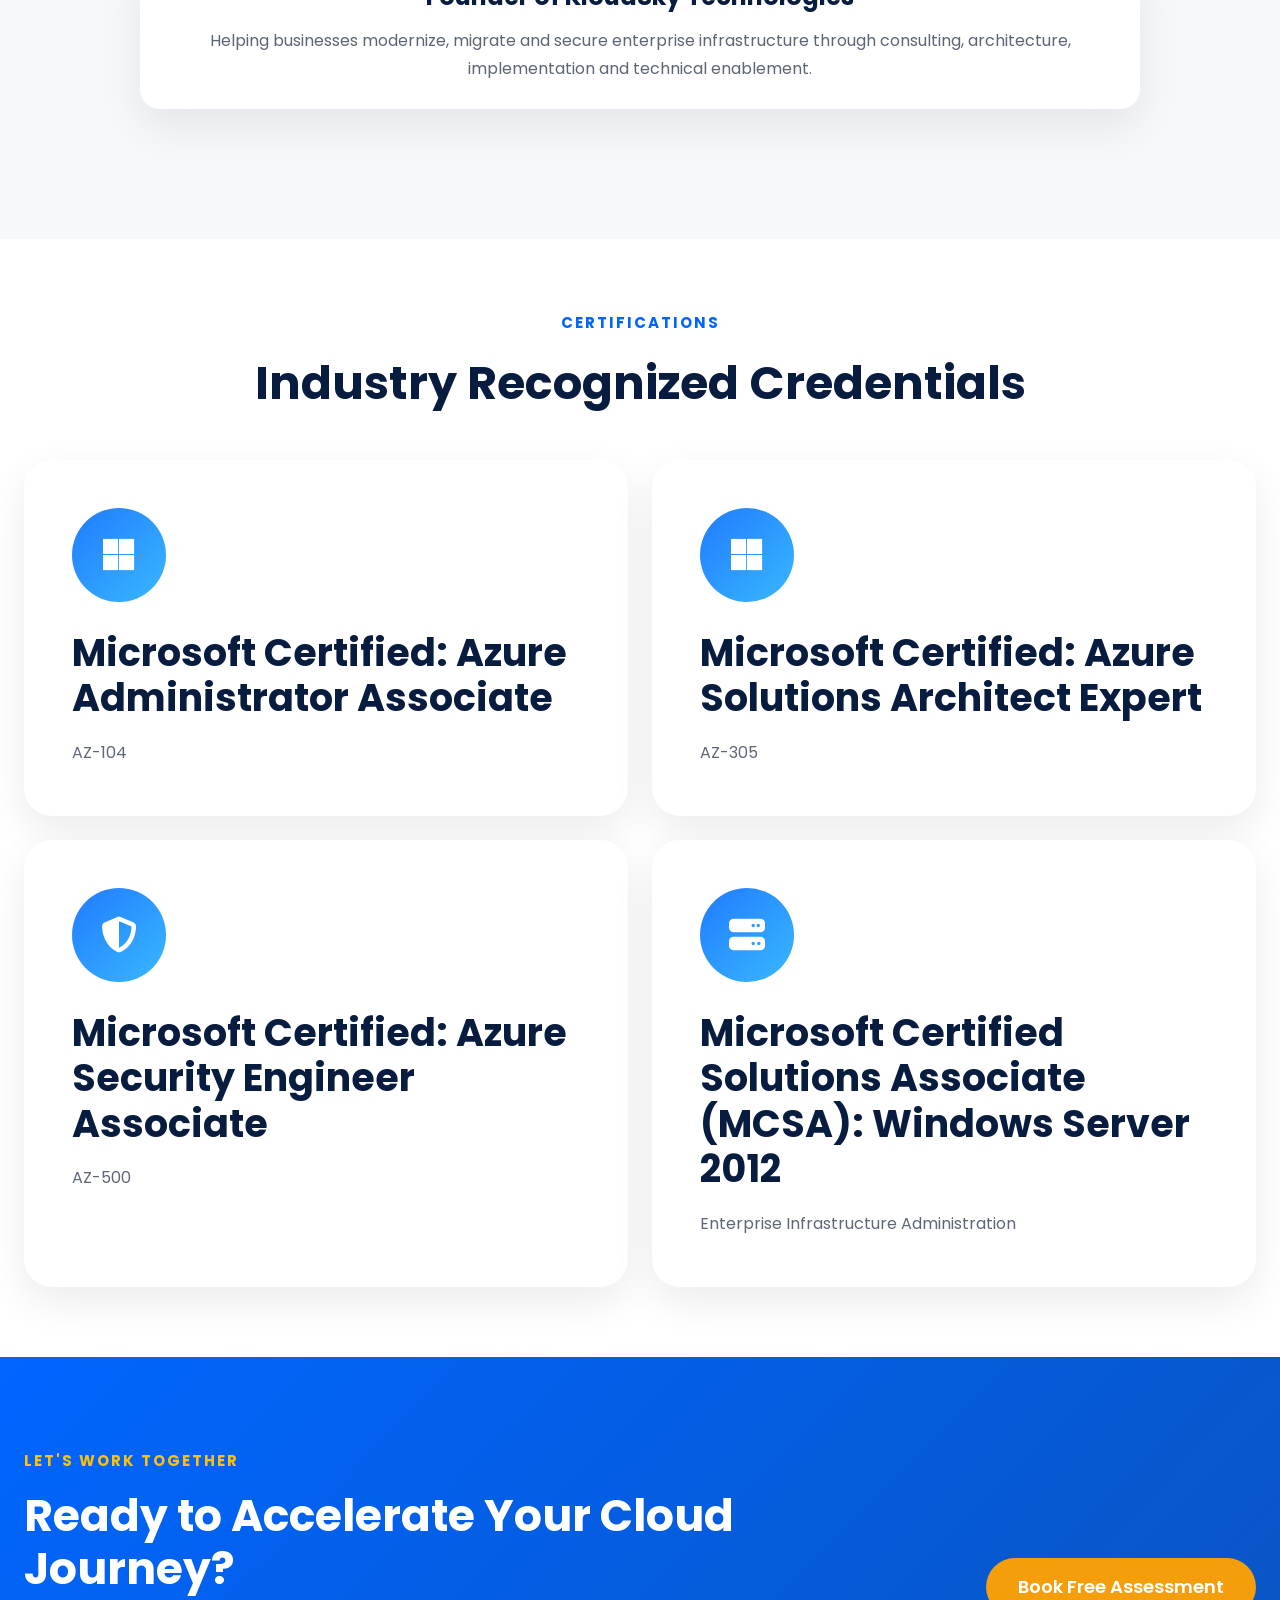
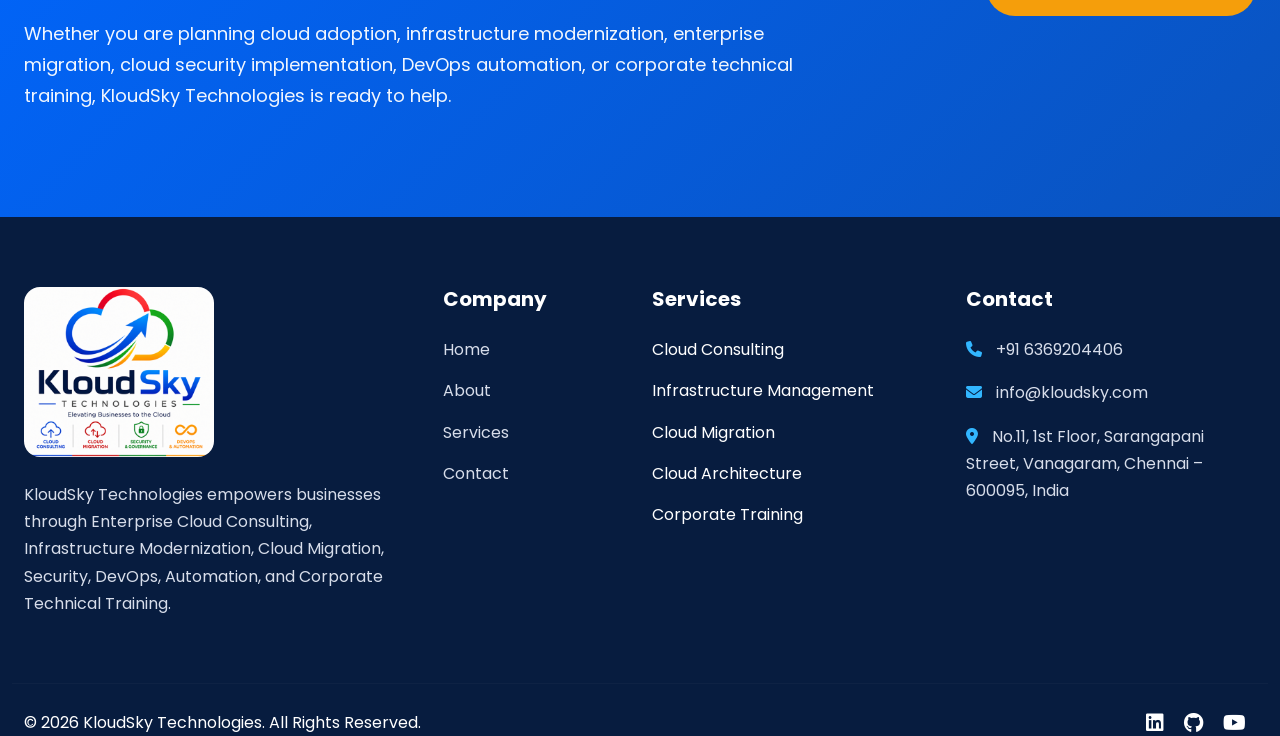
==== commit cc91ca8f: "photo updated" ====
--- a/about.html
+++ b/about.html
@@ -720,11 +720,11 @@
 
                 <div class="col-lg-4 text-center"
                     data-aos="fade-right">
-
-                    <img src="assets/images/founder.png"
-                        class="img-fluid rounded-4 shadow-lg founder-image"
-                        alt="Founder">
-
+                
+                    <div class="founder-placeholder">
+                        <i class="fas fa-cloud"></i>
+                    </div>
+                
                 </div>
 
                 <div class="col-lg-8"
--- a/assets/css/style.css
+++ b/assets/css/style.css
@@ -913,632 +913,795 @@
 
 .feature-card{
 
+    background:#fff;
+
+    border-radius:28px;
+
+    padding:48px;
+
+    text-align:left;
+
+    height:100%;
+
+    display:flex;
+
+    flex-direction:column;
+
+    justify-content:flex-start;
+
+    box-shadow:0 15px 40px rgba(0,0,0,.08);
+
+}
+
+.feature-card:hover{
+
+    transform:translateY(-12px);
+
+    box-shadow:var(--shadow-lg);
+
+}
+
+.feature-card i{
+
+    width:94px;
+
+    height:94px;
+
+    border-radius:50%;
+
+    background:linear-gradient(135deg,#1F7BFF,#39B8FF);
+
+    color:#fff;
+
+    display:flex;
+
+    align-items:center;
+
+    justify-content:center;
+
+    font-size:36px;
+
+    margin-bottom:28px;
+
+    margin-left:0;
+
+
+}
+
+.feature-card h4{
+
+    font-size:38px;
+
+    font-weight:700;
+
+    color:#071C3F;
+
+    margin-bottom:18px;
+
+    text-align:left;
+
+}
+
+.feature-card p{
+
+    color:#5D6778;
+
+    line-height:1.8;
+
+    margin-bottom:0;
+
+    text-align:left;
+
+}
+
+
+/*==============================================================
+    Service Cards
+==============================================================*/
+
+.service-card{
+
     background:#ffffff;
 
+    padding:40px 30px;
+
+    border-radius:22px;
+
+    text-align:center;
+
+    border:1px solid var(--border);
+
+    transition:var(--transition);
+
+    box-shadow:var(--shadow-sm);
+
+    height:100%;
+
+}
+
+.service-card:hover{
+
+    transform:translateY(-12px);
+
+    box-shadow:var(--shadow-lg);
+
+}
+
+.service-card i{
+
+    width:90px;
+
+    height:90px;
+
+    margin:auto;
+
+    display:flex;
+
+    justify-content:center;
+
+    align-items:center;
+
+    border-radius:50%;
+
+    background:linear-gradient(135deg,#0066FF,#32B6FF);
+
+    color:#fff;
+
+    font-size:36px;
+
+    margin-bottom:30px;
+
+}
+
+.service-card h4{
+
+    font-size:24px;
+
+    color:var(--dark);
+
+    font-weight:700;
+
+    margin-bottom:20px;
+
+}
+
+.service-card p{
+
+    color:var(--gray);
+
+    line-height:1.8;
+
+}
+
+
+/*==============================================================
+    Technology Cards
+==============================================================*/
+
+.tech-card{
+
+    background:rgba(255,255,255,.08);
+
+    border-radius:18px;
+
+    padding:35px 20px;
+
+    transition:.35s;
+
+    border:1px solid rgba(255,255,255,.08);
+
+    height:100%;
+
+}
+
+.tech-card:hover{
+
+    background:linear-gradient(135deg,#0066FF,#32B6FF);
+
+    transform:translateY(-10px);
+
+}
+
+.tech-card i{
+
+    margin-bottom:20px;
+
+}
+
+.tech-card h5{
+
+    margin-top:20px;
+
+    font-weight:600;
+
+}
+
+
+/*==============================================================
+    Counter Section
+==============================================================*/
+
+.counter-box{
+
+    background:#fff;
+
+    padding:40px;
+
     border-radius:20px;
 
-    padding:40px 30px;
-
-    height:100%;
+    box-shadow:var(--shadow-sm);
 
     transition:.35s;
 
     border:1px solid var(--border);
 
-    box-shadow:var(--shadow-sm);
-
-}
-
-.feature-card:hover{
-
-    transform:translateY(-12px);
-
-    box-shadow:var(--shadow-lg);
-
-}
-
-.feature-card i{
-
-    width:75px;
-
-    height:75px;
-
-    background:linear-gradient(135deg,var(--primary),var(--secondary));
+}
+
+.counter-box:hover{
+
+    transform:translateY(-10px);
+
+    box-shadow:var(--shadow-md);
+
+}
+
+.counter-box h2{
+
+    font-size:52px;
+
+    color:var(--primary);
+
+    font-weight:800;
+
+}
+
+.counter-box p{
+
+    color:var(--gray);
+
+    margin-top:10px;
+
+    font-weight:500;
+
+}
+
+
+/*==============================================================
+    CTA Section
+==============================================================*/
+
+.cta-section{
+
+    background:linear-gradient(135deg,#0066FF,#0A53BE);
 
     color:#fff;
 
+    padding:90px 0;
+
+}
+
+.cta-section h2{
+
+    font-size:44px;
+
+    font-weight:700;
+
+}
+
+.cta-section p{
+
+    font-size:18px;
+
+    opacity:.95;
+
+    margin-top:20px;
+
+}
+
+
+/*==============================================================
+    Footer
+==============================================================*/
+
+.footer{
+
+    background:#071C3F;
+
+    color:#fff;
+
+    padding-top:70px;
+
+}
+
+.footer h5{
+
+    margin-bottom:25px;
+
+    font-weight:700;
+
+}
+
+.footer p{
+
+    color:#D7DDEA;
+
+}
+
+.footer-logo{
+
+    width:190px;
+
+    max-width:320%;
+
+    height:auto;
+
+    border-radius:16px;
+
+    margin-bottom:22px;
+
+}
+
+.footer-links li{
+
+    margin-bottom:14px;
+
+}
+
+.footer-links a{
+
+    color:#D7DDEA;
+
+    transition:.3s;
+
+}
+
+.footer-links a:hover{
+
+    color:#32B6FF;
+
+    padding-left:6px;
+
+}
+
+.footer hr{
+
+    border-color:rgba(255,255,255,.1);
+
+    margin:50px 0 25px;
+
+}
+
+.footer i{
+
+    color:#32B6FF;
+
+    margin-right:10px;
+
+}
+
+.footer .fab{
+
+    color:#fff;
+
+    transition:.3s;
+
+}
+
+.footer .fab:hover{
+
+    color:#32B6FF;
+
+}
+
+
+/*==============================================================
+    Back To Top
+==============================================================*/
+
+#backToTop{
+
+    position:fixed;
+
+    right:30px;
+
+    bottom:30px;
+
+    width:55px;
+
+    height:55px;
+
+    border:none;
+
     border-radius:50%;
 
+    background:linear-gradient(135deg,#0066FF,#32B6FF);
+
+    color:#fff;
+
+    cursor:pointer;
+
+    display:none;
+
+    z-index:999;
+
+    box-shadow:var(--shadow-md);
+
+    transition:.35s;
+
+}
+
+#backToTop:hover{
+
+    transform:translateY(-6px);
+
+}
+
+
+/*==============================================================
+    Animations
+==============================================================*/
+
+@keyframes floatLogo{
+
+    0%{transform:translateY(0);}
+
+    50%{transform:translateY(-10px);}
+
+    100%{transform:translateY(0);}
+
+}
+
+@keyframes bounce{
+
+    0%,20%,50%,80%,100%{
+
+        transform:translate(-50%,0);
+
+    }
+
+    40%{
+
+        transform:translate(-50%,-12px);
+
+    }
+
+    60%{
+
+        transform:translate(-50%,-6px);
+
+    }
+
+}
+
+.footer .fab:hover{
+
+    color:#32B6FF;
+
+}
+
+
+/*==============================================================
+    Back To Top
+==============================================================*/
+
+#backToTop{
+
+    ...
+}
+
+
+/*==============================================================
+    Animations
+==============================================================*/
+
+@keyframes floatLogo{
+
+    ...
+}
+
+@keyframes bounce{
+
+    ...
+}
+
+
+/*==============================================================
+Hero Page Consistency
+==============================================================*/
+
+.page-hero{
+
+    padding-top:140px;
+
+    padding-bottom:70px;
+
+}
+
+.page-hero .container{
+
+    align-items:center;
+
+}
+
+.page-hero .hero-tag{
+
+    margin-bottom:16px;
+
+}
+
+.page-hero h1{
+
+    margin-top:0;
+
+}
+
+.page-hero img{
+
+    width:100%;
+
+    max-width:650px;
+
+    height:430px;
+
+    object-fit:cover;
+
+    border-radius:24px;
+
+    display:block;
+
+    margin:auto;
+
+}
+
+.page-hero .breadcrumb{
+
+    margin-top:35px;
+
+    font-size:15px;
+
+}
+
+.page-hero .breadcrumb a{
+
+    color:#32B6FF;
+
+}
+
+.page-hero .breadcrumb-item{
+
+    color:#b9c7dd;
+
+}
+
+/*==============================================================
+    Professional Journey Timeline
+==============================================================*/
+
+.timeline{
+
+    position:relative;
+
+    max-width:1000px;
+
+    margin:70px auto 0;
+
+}
+
+.timeline::before{
+
+    content:"";
+
+    position:absolute;
+
+    left:120px;
+
+    top:0;
+
+    bottom:0;
+
+    width:4px;
+
+    background:linear-gradient(180deg,#32B6FF,#0A53BE);
+
+    border-radius:10px;
+
+}
+
+.timeline-item{
+
     display:flex;
 
+    align-items:flex-start;
+
+    gap:40px;
+
+    margin-bottom:60px;
+
+    position:relative;
+
+}
+
+.timeline-year{
+
+    width:90px;
+
+    min-width:90px;
+
+    height:90px;
+
+    background:linear-gradient(135deg,#32B6FF,#0A53BE);
+
+    color:#fff;
+
+    border-radius:50%;
+
+    display:flex;
+
+    align-items:center;
+
     justify-content:center;
 
-    align-items:center;
-
-    font-size:30px;
+    font-size:20px;
+
+    font-weight:700;
+
+    box-shadow:0 12px 30px rgba(0,0,0,.18);
+
+    position:relative;
+
+    z-index:2;
+
+}
+
+.timeline-content{
+
+    flex:1;
+
+    background:#fff;
+
+    padding:30px;
+
+    border-radius:20px;
+
+    box-shadow:0 18px 45px rgba(0,0,0,.08);
+
+    transition:.3s;
+
+}
+
+.timeline-content:hover{
+
+    transform:translateY(-6px);
+
+    box-shadow:0 25px 60px rgba(0,0,0,.12);
+
+}
+
+.timeline-content h4{
+
+    margin-bottom:15px;
+
+    color:#071C3F;
+
+    font-weight:700;
+
+}
+
+.timeline-content p{
+
+    margin:0;
+
+    color:#5B6575;
+
+    line-height:1.8;
+
+}
+
+/*==============================================================
+    Responsive
+==============================================================*/
+
+@media(max-width:992px){
+
+.hero-section{
+
+    padding:120px 0 80px;
+
+    text-align:center;
+
+}
+
+.hero-section h1{
+
+    font-size:48px;
+
+}
+
+.hero-buttons{
+
+    justify-content:center;
+
+    flex-wrap:wrap;
+
+}
+
+.hero-highlights{
+
+    justify-content:center;
+
+}
+
+.hero-card{
+
+    margin-top:50px;
+
+}
+
+.section-title{
+
+    font-size:36px;
+
+}
+
+}
+
+@media(max-width:768px){
+
+.section-padding{
+
+    padding:70px 0;
+
+}
+
+.hero-section h1{
+
+    font-size:36px;
+
+}
+
+.hero-section p{
+
+    font-size:17px;
+
+}
+
+.hero-buttons .btn{
+
+    width:100%;
+
+}
+
+.counter-box{
 
     margin-bottom:25px;
 
 }
 
-.feature-card h4{
-
-    color:var(--dark);
-
-    font-weight:700;
-
-    margin-bottom:15px;
-
-}
+.footer{
+
+    text-align:center;
+
+}
+
+.feature-card{
+
+    padding:35px;
+
+}
+
+.feature-icon{
+
+    margin-left:0;
+
+    margin-right:0;
+
+}
+
+.feature-card h4,
 
 .feature-card p{
 
-    color:var(--gray);
-
-}
-
-
-/*==============================================================
-    Service Cards
-==============================================================*/
-
-.service-card{
-
-    background:#ffffff;
-
-    padding:40px 30px;
-
-    border-radius:22px;
-
-    text-align:center;
-
-    border:1px solid var(--border);
-
-    transition:var(--transition);
-
-    box-shadow:var(--shadow-sm);
-
-    height:100%;
-
-}
-
-.service-card:hover{
-
-    transform:translateY(-12px);
-
-    box-shadow:var(--shadow-lg);
-
-}
-
-.service-card i{
-
-    width:90px;
-
-    height:90px;
-
-    margin:auto;
-
-    display:flex;
-
-    justify-content:center;
-
-    align-items:center;
-
-    border-radius:50%;
-
-    background:linear-gradient(135deg,#0066FF,#32B6FF);
-
-    color:#fff;
-
-    font-size:36px;
-
-    margin-bottom:30px;
-
-}
-
-.service-card h4{
-
-    font-size:24px;
-
-    color:var(--dark);
-
-    font-weight:700;
-
-    margin-bottom:20px;
-
-}
-
-.service-card p{
-
-    color:var(--gray);
-
-    line-height:1.8;
-
-}
-
-
-/*==============================================================
-    Technology Cards
-==============================================================*/
-
-.tech-card{
-
-    background:rgba(255,255,255,.08);
-
-    border-radius:18px;
-
-    padding:35px 20px;
-
-    transition:.35s;
-
-    border:1px solid rgba(255,255,255,.08);
-
-    height:100%;
-
-}
-
-.tech-card:hover{
-
-    background:linear-gradient(135deg,#0066FF,#32B6FF);
-
-    transform:translateY(-10px);
-
-}
-
-.tech-card i{
-
-    margin-bottom:20px;
-
-}
-
-.tech-card h5{
-
-    margin-top:20px;
-
-    font-weight:600;
-
-}
-
-
-/*==============================================================
-    Counter Section
-==============================================================*/
-
-.counter-box{
-
-    background:#fff;
-
-    padding:40px;
-
-    border-radius:20px;
-
-    box-shadow:var(--shadow-sm);
-
-    transition:.35s;
-
-    border:1px solid var(--border);
-
-}
-
-.counter-box:hover{
-
-    transform:translateY(-10px);
-
-    box-shadow:var(--shadow-md);
-
-}
-
-.counter-box h2{
-
-    font-size:52px;
-
-    color:var(--primary);
-
-    font-weight:800;
-
-}
-
-.counter-box p{
-
-    color:var(--gray);
-
-    margin-top:10px;
-
-    font-weight:500;
-
-}
-
-
-/*==============================================================
-    CTA Section
-==============================================================*/
-
-.cta-section{
-
-    background:linear-gradient(135deg,#0066FF,#0A53BE);
-
-    color:#fff;
-
-    padding:90px 0;
-
-}
-
-.cta-section h2{
-
-    font-size:44px;
-
-    font-weight:700;
-
-}
-
-.cta-section p{
-
-    font-size:18px;
-
-    opacity:.95;
-
-    margin-top:20px;
-
-}
-
-
-/*==============================================================
-    Footer
-==============================================================*/
-
-.footer{
-
-    background:#071C3F;
-
-    color:#fff;
-
-    padding-top:90px;
-
-}
-
-.footer h5{
-
-    margin-bottom:25px;
-
-    font-weight:700;
-
-}
-
-.footer p{
-
-    color:#D7DDEA;
-
-}
-
-.footer-logo{
-
-    width:220px;
-
-    max-width:100%;
-
-    height:auto;
-
-    border-radius:18px;
-
-    margin-bottom:25px;
-
-}
-
-.footer-links li{
-
-    margin-bottom:14px;
-
-}
-
-.footer-links a{
-
-    color:#D7DDEA;
-
-    transition:.3s;
-
-}
-
-.footer-links a:hover{
-
-    color:#32B6FF;
-
-    padding-left:6px;
-
-}
-
-.footer hr{
-
-    border-color:rgba(255,255,255,.1);
-
-    margin:50px 0 25px;
-
-}
-
-.footer i{
-
-    color:#32B6FF;
-
-    margin-right:10px;
-
-}
-
-.footer .fab{
-
-    color:#fff;
-
-    transition:.3s;
-
-}
-
-.footer .fab:hover{
-
-    color:#32B6FF;
-
-}
-
-
-/*==============================================================
-    Back To Top
-==============================================================*/
-
-#backToTop{
-
-    position:fixed;
-
-    right:30px;
-
-    bottom:30px;
-
-    width:55px;
-
-    height:55px;
-
-    border:none;
-
-    border-radius:50%;
-
-    background:linear-gradient(135deg,#0066FF,#32B6FF);
-
-    color:#fff;
-
-    cursor:pointer;
-
-    display:none;
-
-    z-index:999;
-
-    box-shadow:var(--shadow-md);
-
-    transition:.35s;
-
-}
-
-#backToTop:hover{
-
-    transform:translateY(-6px);
-
-}
-
-
-/*==============================================================
-    Animations
-==============================================================*/
-
-@keyframes floatLogo{
-
-    0%{transform:translateY(0);}
-
-    50%{transform:translateY(-10px);}
-
-    100%{transform:translateY(0);}
-
-}
-
-@keyframes bounce{
-
-    0%,20%,50%,80%,100%{
-
-        transform:translate(-50%,0);
-
-    }
-
-    40%{
-
-        transform:translate(-50%,-12px);
-
-    }
-
-    60%{
-
-        transform:translate(-50%,-6px);
-
-    }
-
-}
-
-.footer .fab:hover{
-
-    color:#32B6FF;
-
-}
-
-
-/*==============================================================
-    Back To Top
-==============================================================*/
-
-#backToTop{
-
-    ...
-}
-
-
-/*==============================================================
-    Animations
-==============================================================*/
-
-@keyframes floatLogo{
-
-    ...
-}
-
-@keyframes bounce{
-
-    ...
-}
-
-
-/*==============================================================
-Hero Page Consistency
-==============================================================*/
-
-.page-hero{
-
-    padding-top:140px;
-
-    padding-bottom:70px;
-
-}
-
-.page-hero .container{
-
-    align-items:center;
-
-}
-
-.page-hero .hero-tag{
-
-    margin-bottom:16px;
-
-}
-
-.page-hero h1{
-
-    margin-top:0;
-
-}
-
-.page-hero img{
-
-    width:100%;
-
-    max-width:650px;
-
-    height:430px;
-
-    object-fit:cover;
-
-    border-radius:24px;
-
-    display:block;
-
-    margin:auto;
-
-}
-
-.page-hero .breadcrumb{
-
-    margin-top:35px;
-
-    font-size:15px;
-
-}
-
-.page-hero .breadcrumb a{
-
-    color:#32B6FF;
-
-}
-
-.page-hero .breadcrumb-item{
-
-    color:#b9c7dd;
-
-}
-
-/*==============================================================
-    Responsive
-==============================================================*/
-
-@media(max-width:992px){
-
-.hero-section{
-
-    padding:120px 0 80px;
-
-    text-align:center;
-
-}
-
-.hero-section h1{
-
-    font-size:48px;
-
-}
-
-.hero-buttons{
-
-    justify-content:center;
-
-    flex-wrap:wrap;
-
-}
-
-.hero-highlights{
-
-    justify-content:center;
-
-}
-
-.hero-card{
-
-    margin-top:50px;
-
-}
-
-.section-title{
-
-    font-size:36px;
-
-}
-
-}
-
-@media(max-width:768px){
-
-.section-padding{
-
-    padding:70px 0;
-
-}
-
-.hero-section h1{
-
-    font-size:36px;
-
-}
-
-.hero-section p{
-
-    font-size:17px;
-
-}
-
-.hero-buttons .btn{
-
-    width:100%;
-
-}
-
-.counter-box{
-
-    margin-bottom:25px;
-
-}
-
-.footer{
-
-    text-align:center;
+    text-align:left;
 
 }
 
@@ -1604,4 +1767,48 @@
 .hero-section,
 .page-hero{
     overflow:hidden;
+}
+
+/* Professional Journey Responsive */
+
+.timeline{
+
+    margin-top:50px;
+
+}
+
+.timeline::before{
+
+    display:none;
+
+}
+
+.timeline-item{
+
+    flex-direction:column;
+
+    align-items:center;
+
+    text-align:center;
+
+    gap:20px;
+
+}
+
+.timeline-year{
+
+    width:80px;
+
+    height:80px;
+
+    font-size:18px;
+
+}
+
+.timeline-content{
+
+    width:100%;
+
+    padding:25px;
+
 }
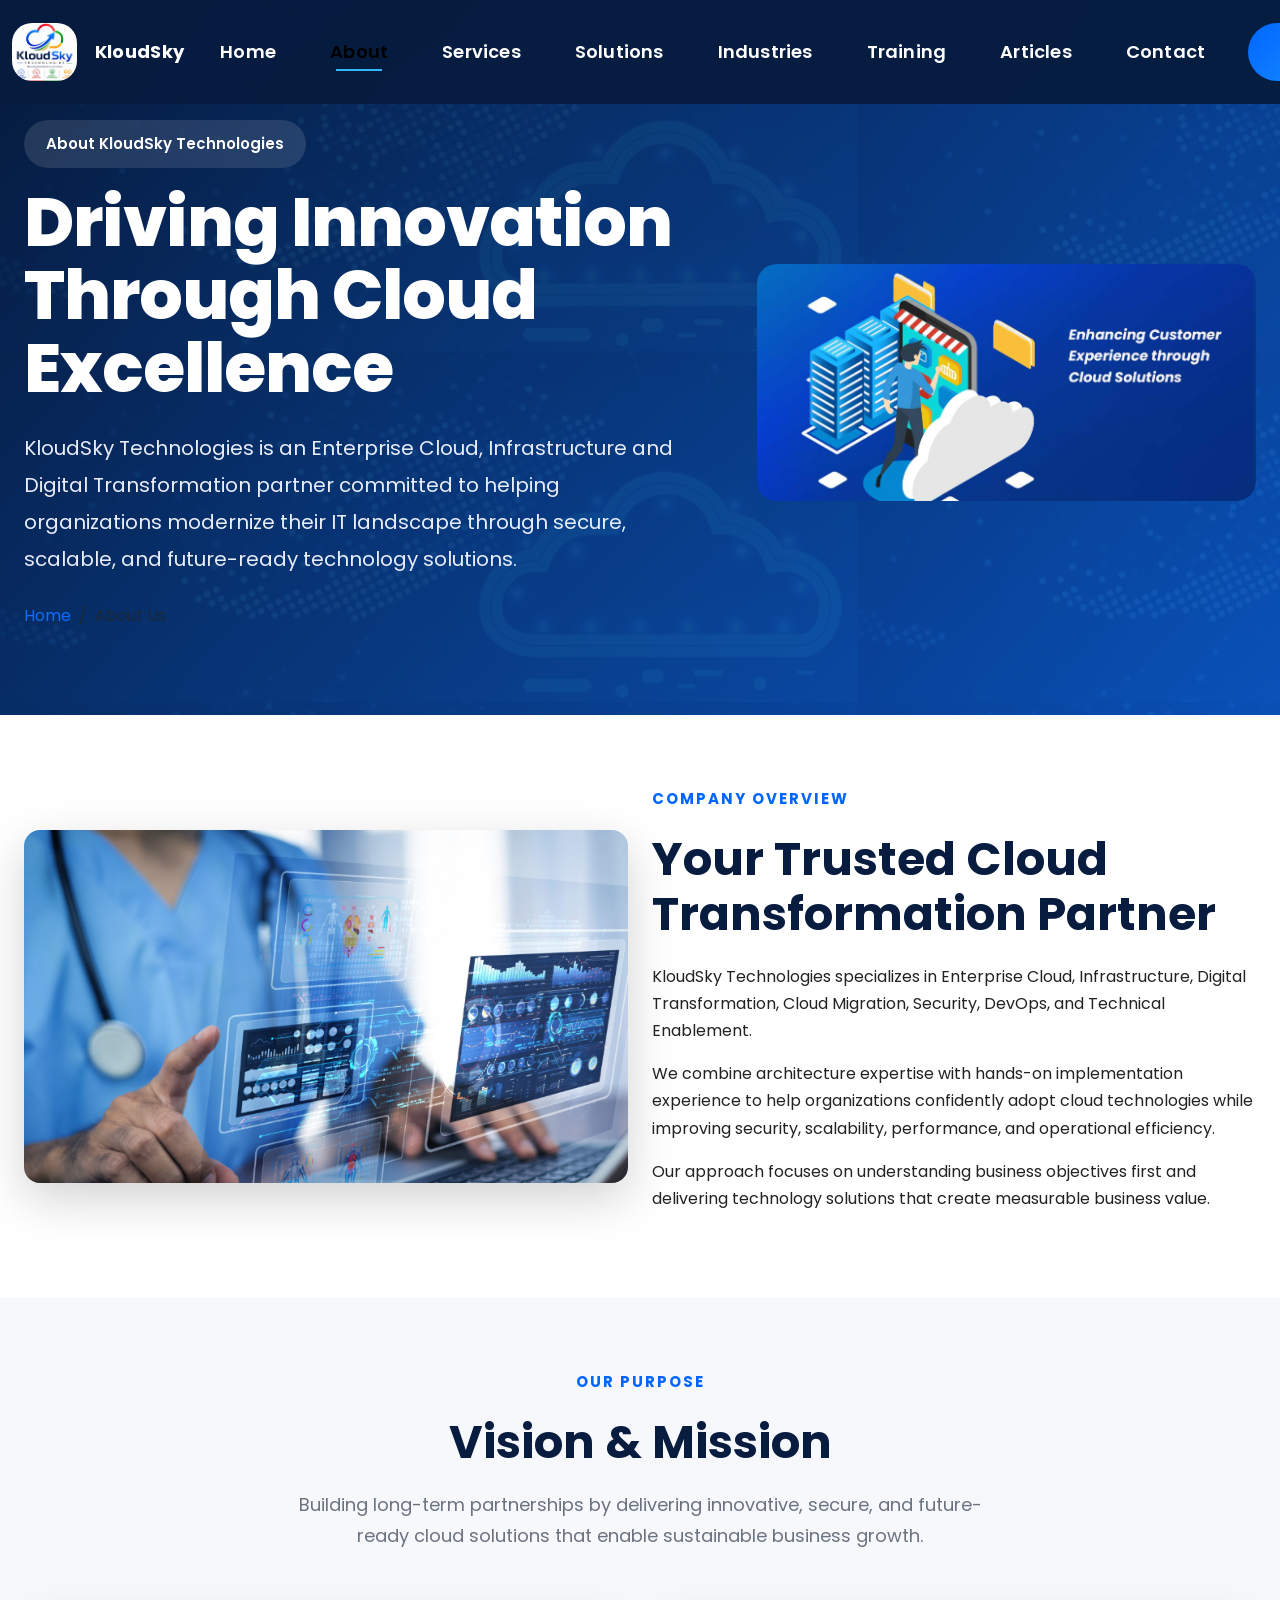
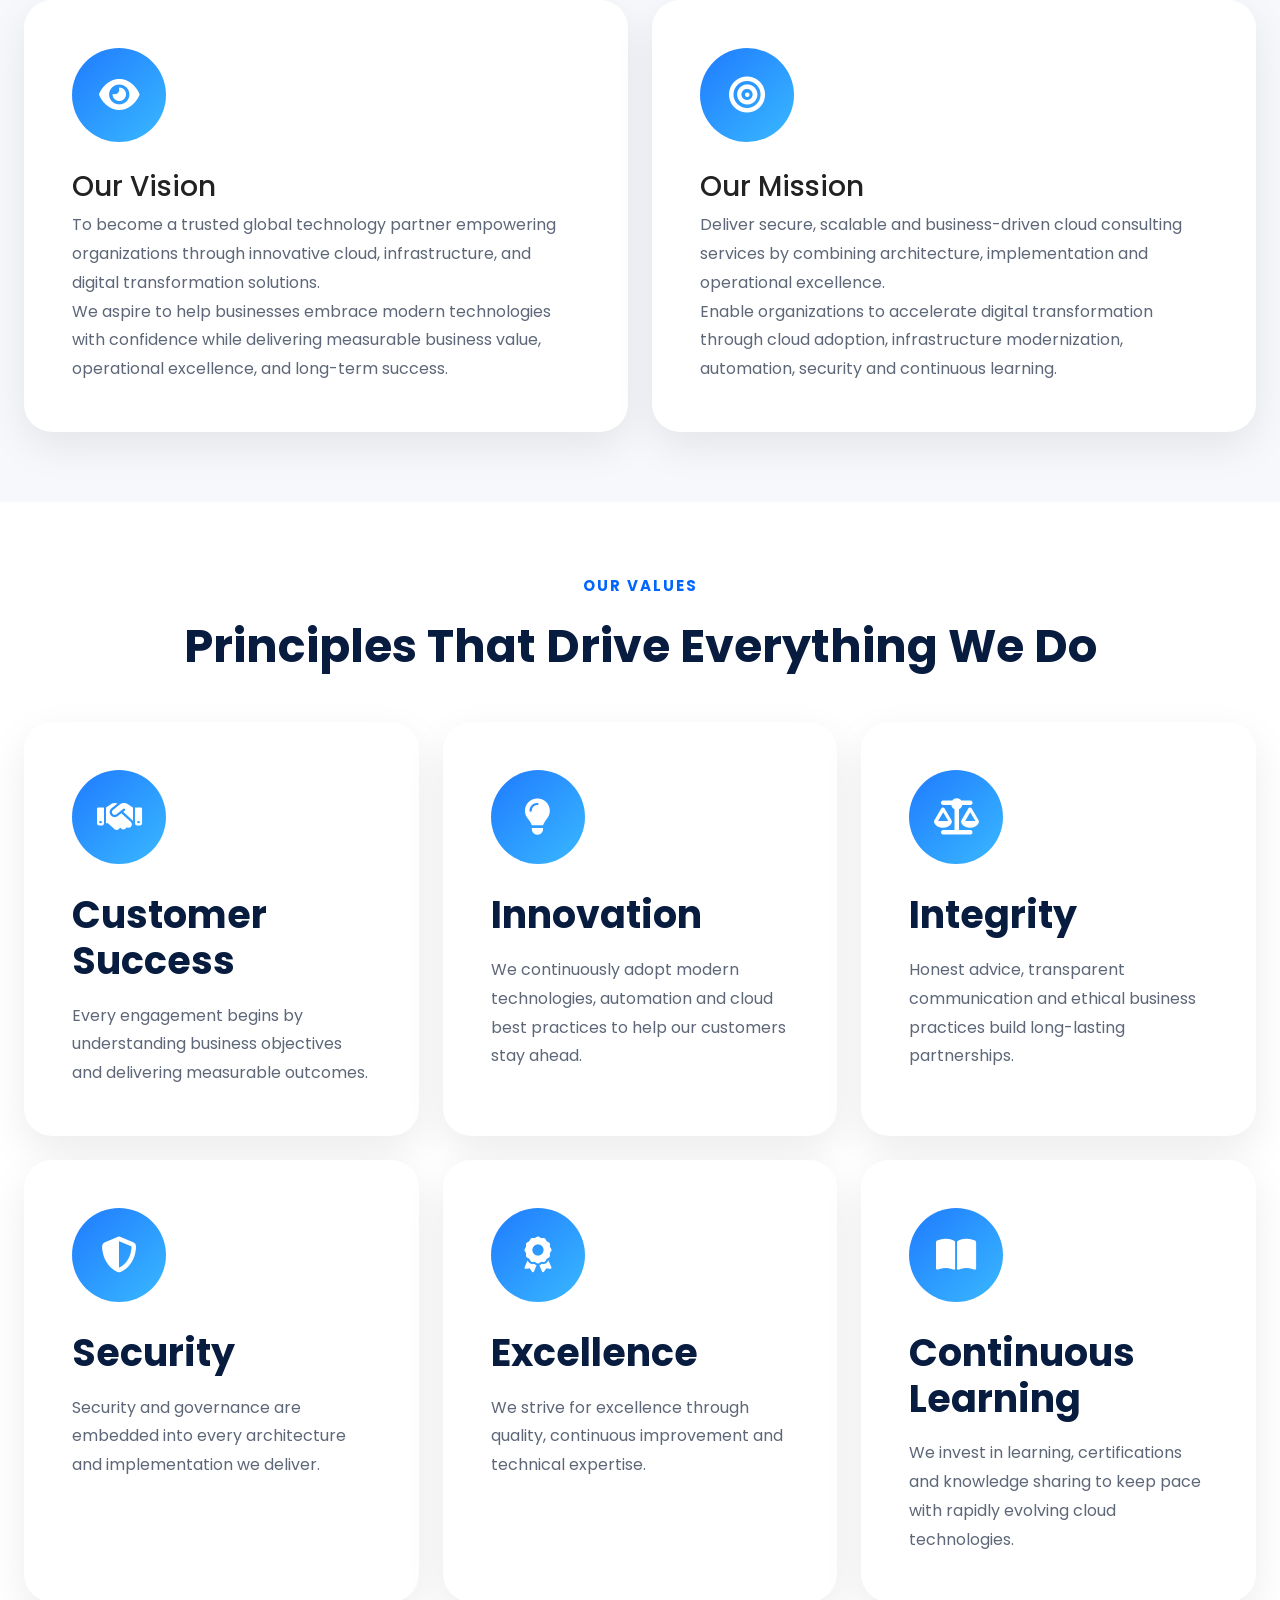
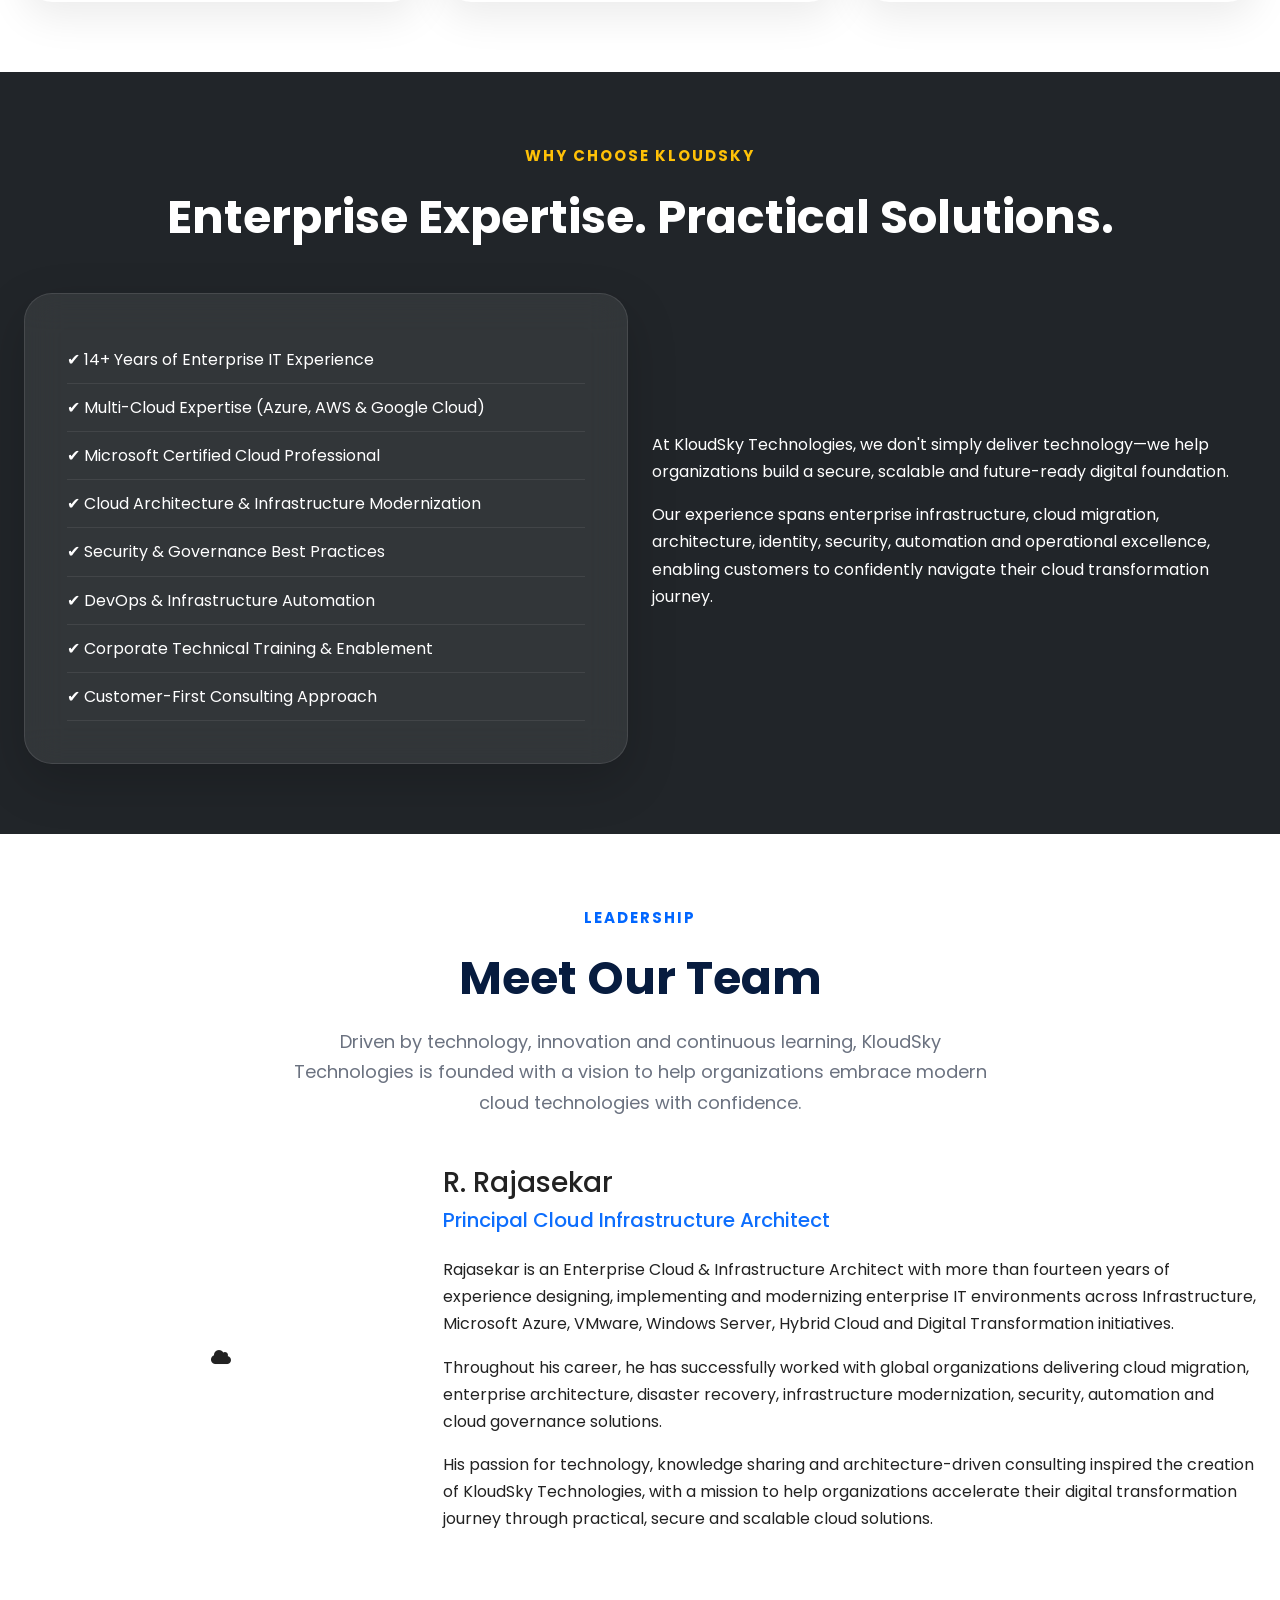
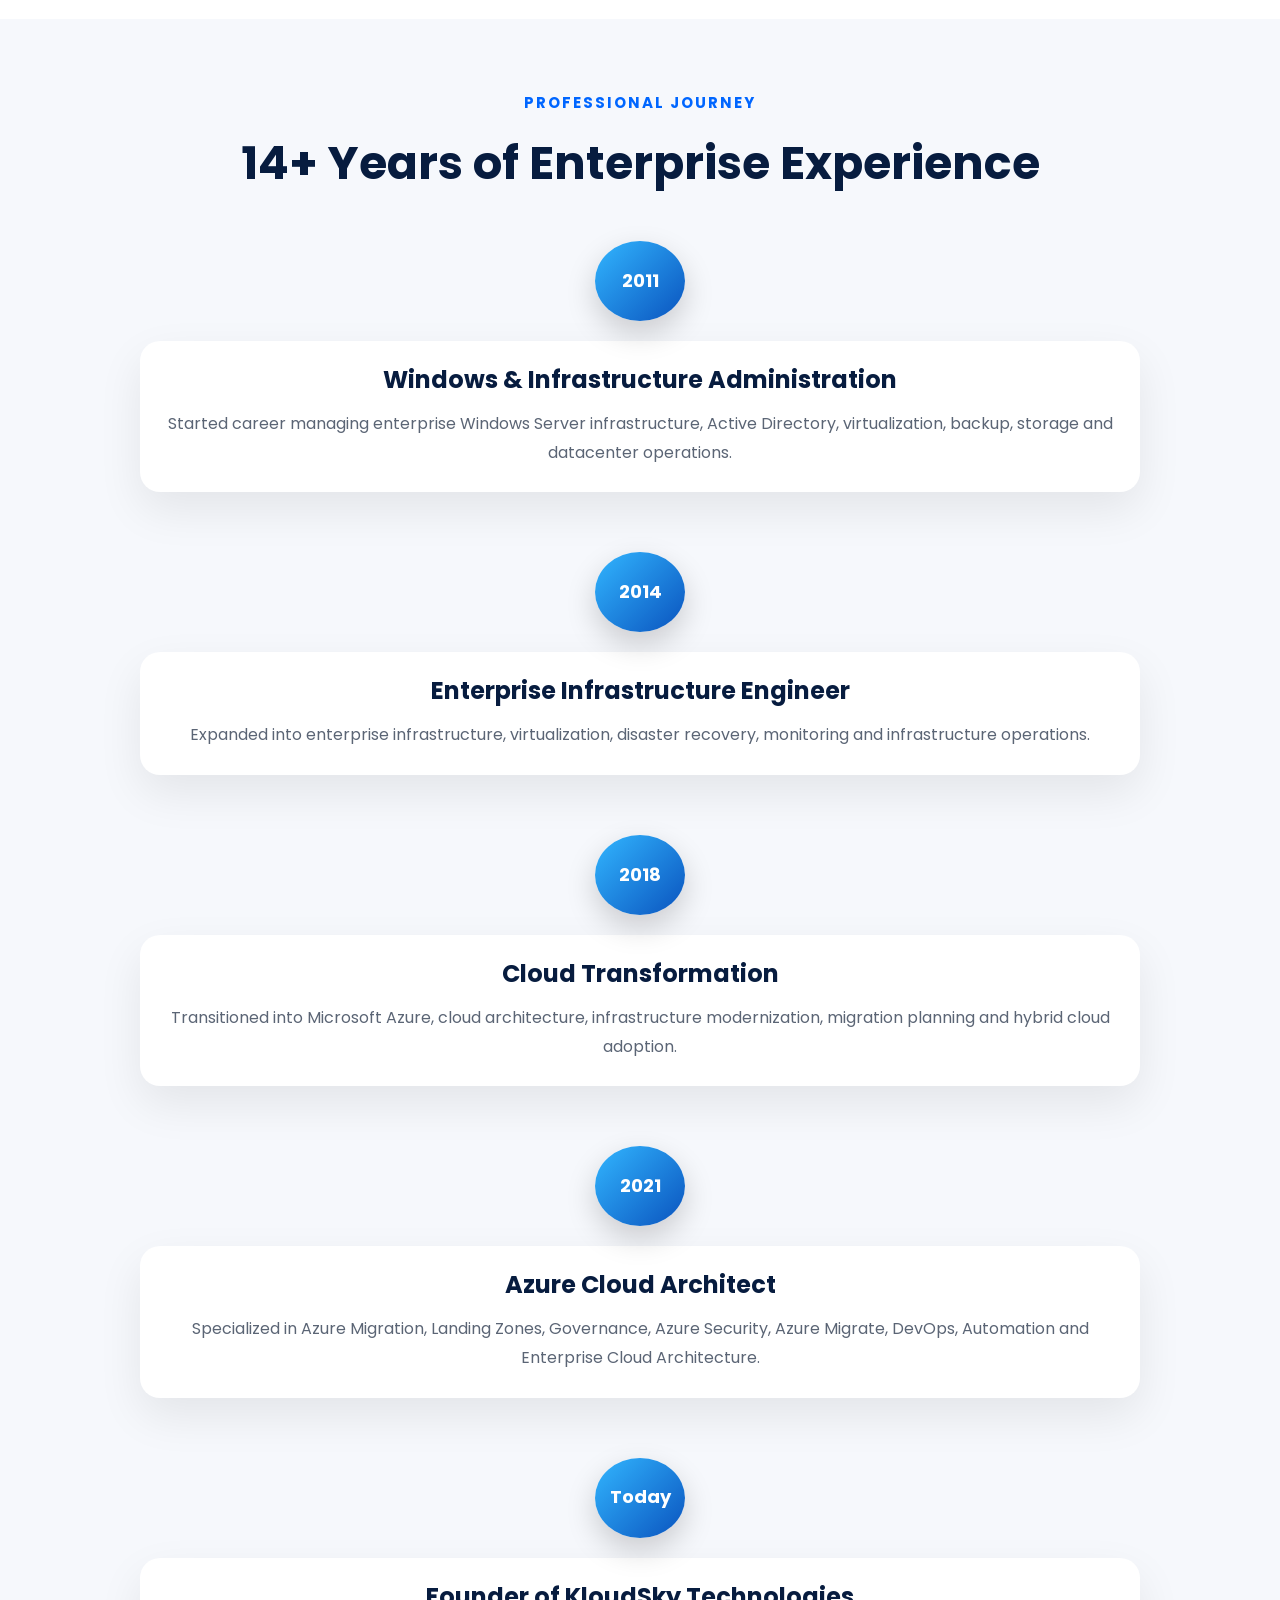
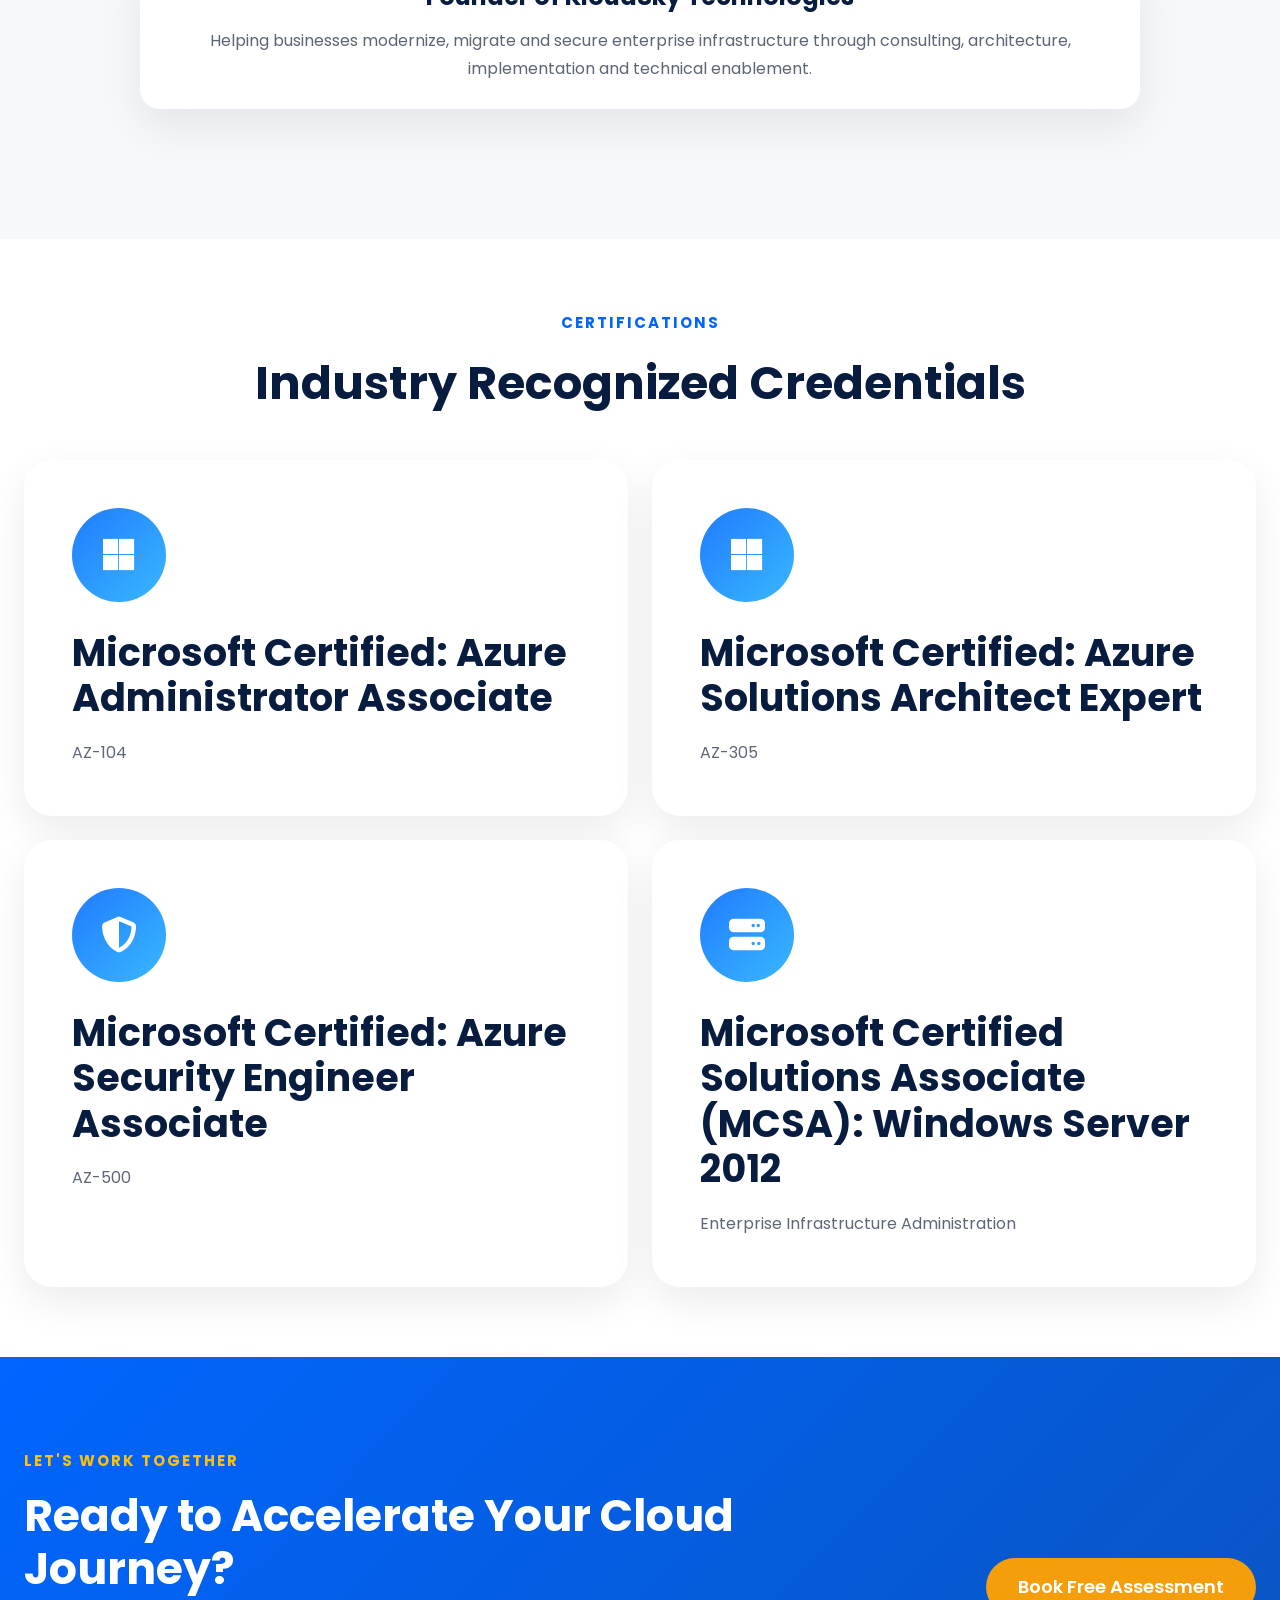
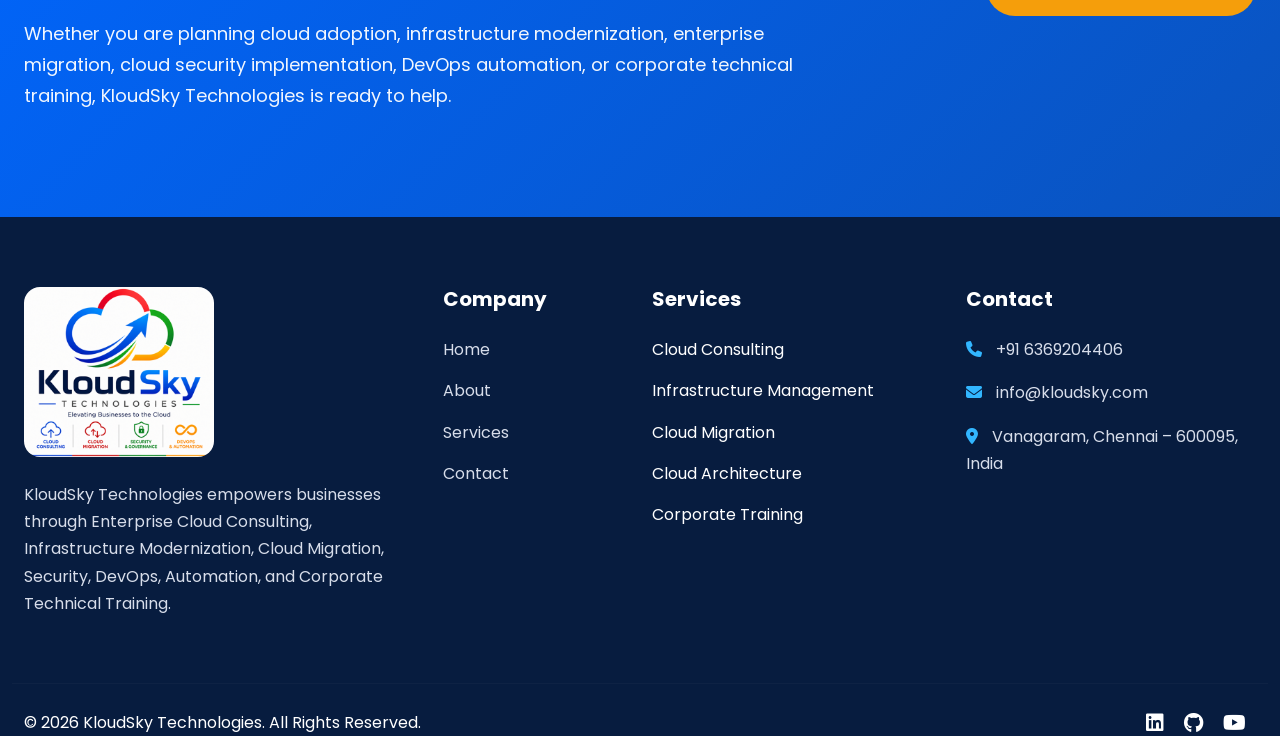
==== commit c6a53557: "Address1" ====
--- a/about.html
+++ b/about.html
@@ -718,14 +718,14 @@
 
             <div class="row align-items-center">
 
-                <div class="col-lg-4 text-center"
+            <div class="col-lg-4 text-center"
                     data-aos="fade-right">
                 
                     <div class="founder-placeholder">
-                        <i class="fas fa-cloud"></i>
+                    <i class="fas fa-cloud"></i>
                     </div>
                 
-                </div>
+            </div>
 
                 <div class="col-lg-8"
                     data-aos="fade-left">
@@ -1248,8 +1248,6 @@
 
                         <i class="fas fa-location-dot"></i>
 
-                        No.11, 1st Floor,
-                        Sarangapani Street,
                         Vanagaram,
                         Chennai – 600095,
                         India
